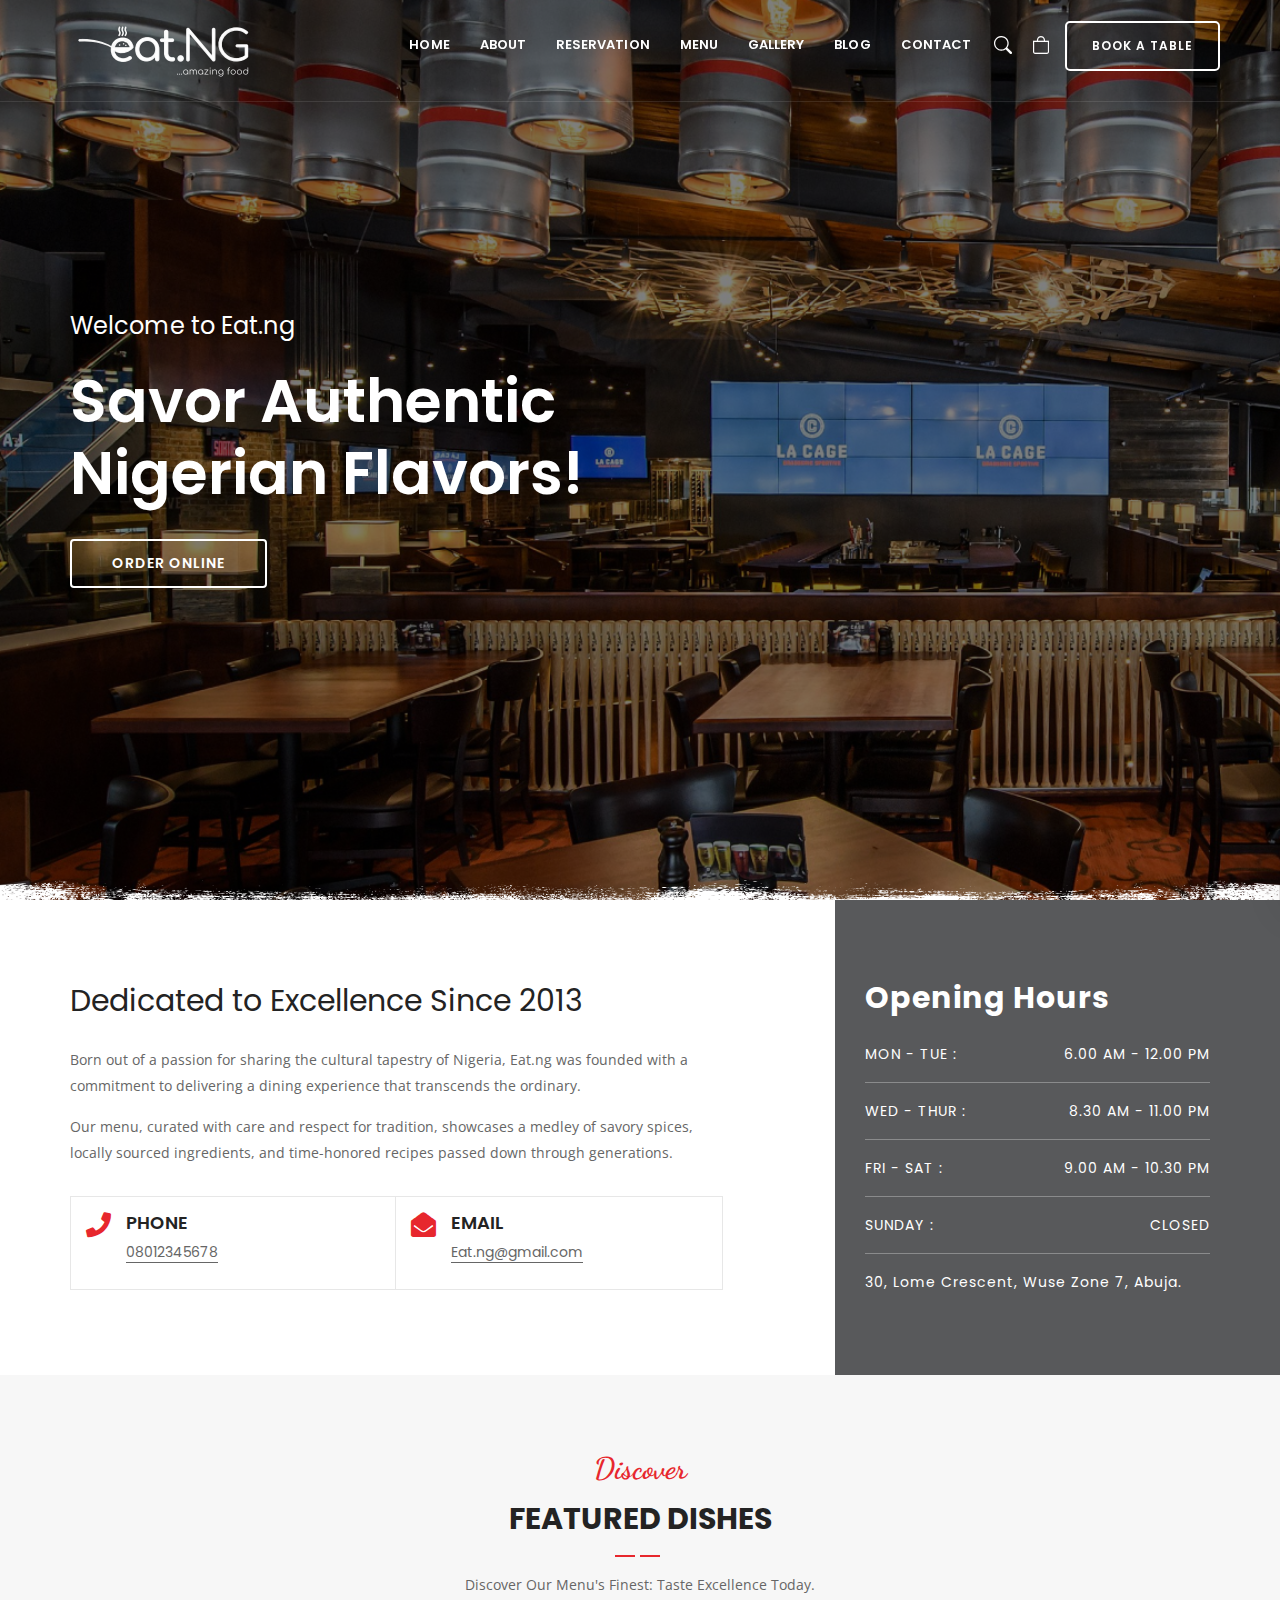
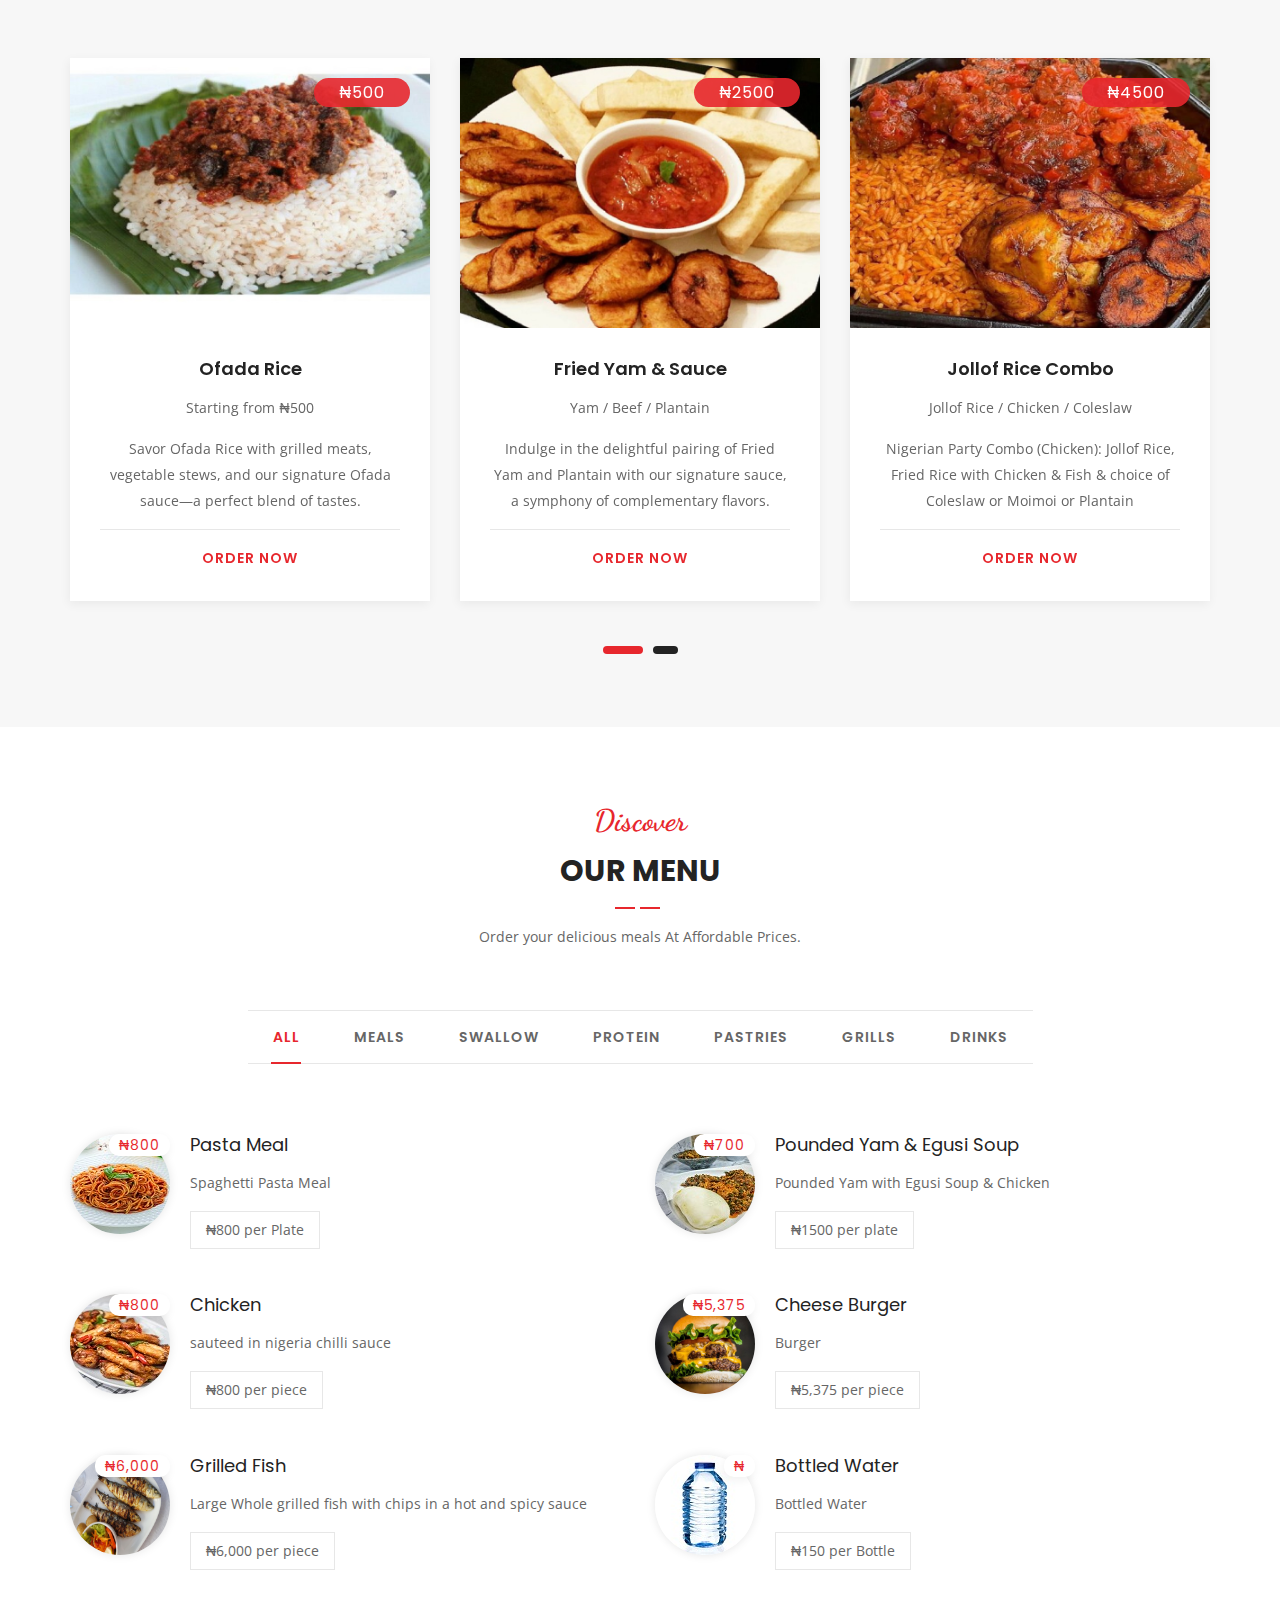
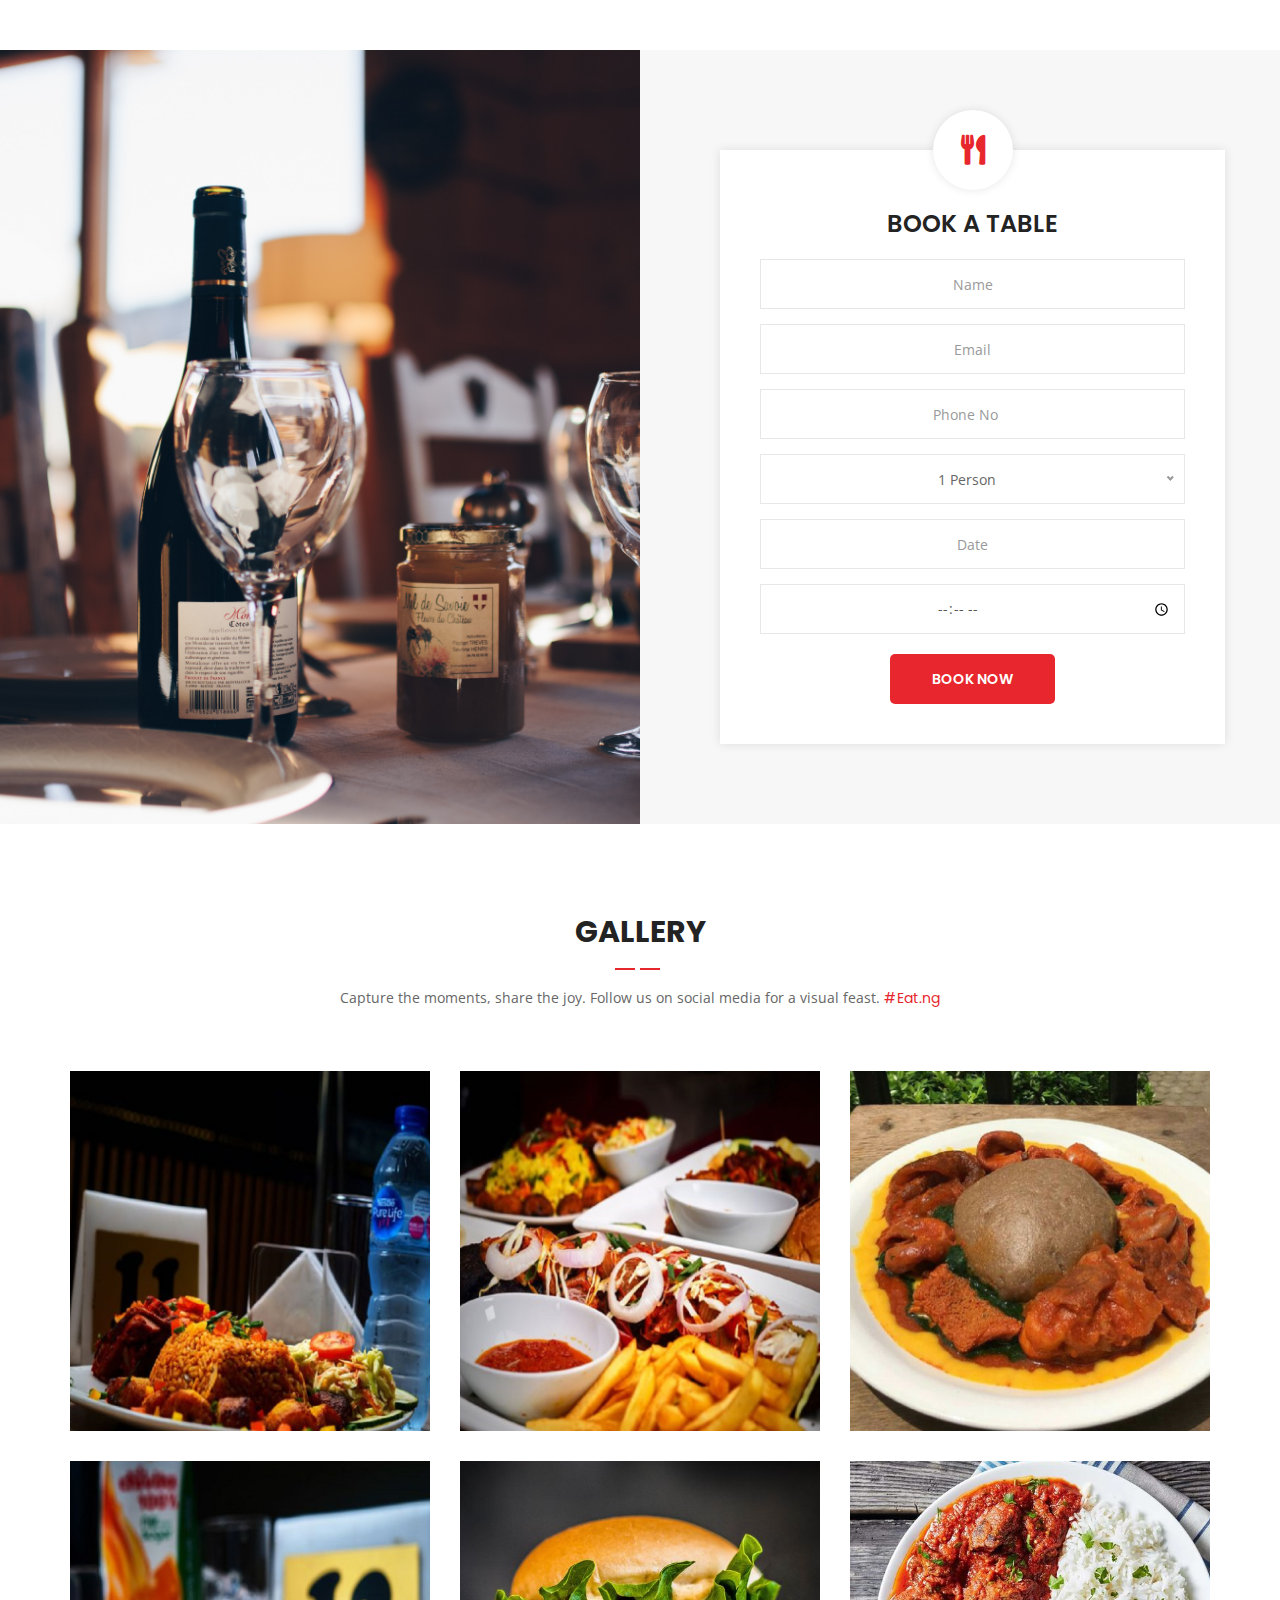
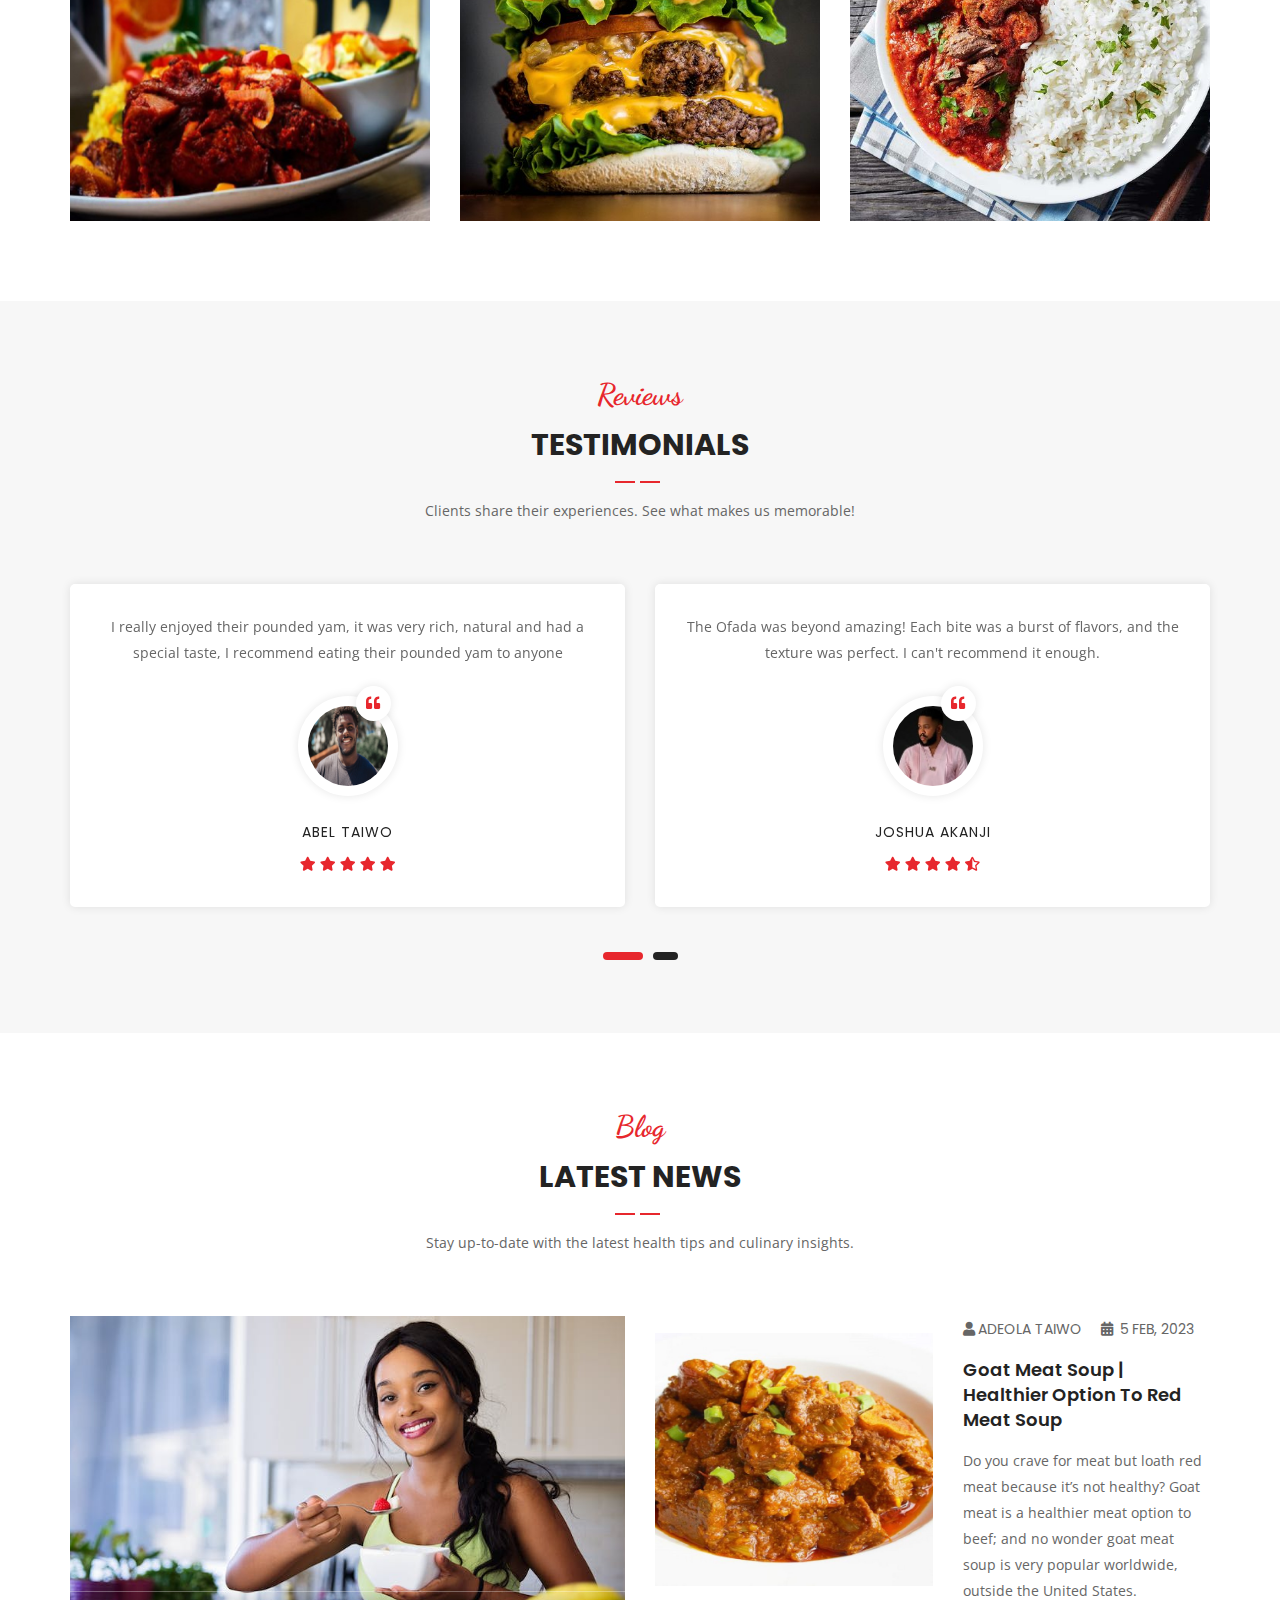
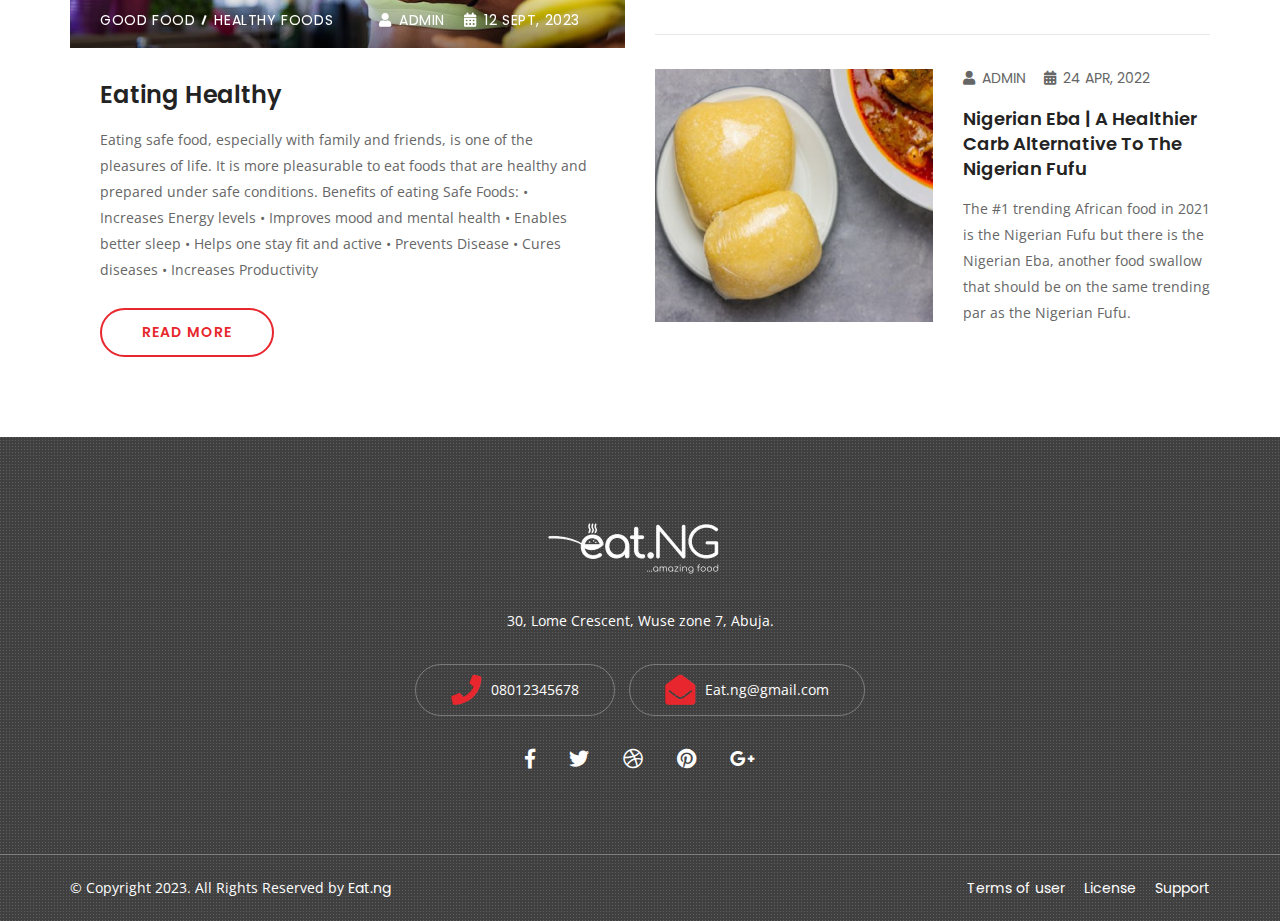
==== index.html @ 435b4545 "complete landing page design" ====
<!DOCTYPE html>
<html lang="en">

<head>
    <!-- ========== Meta Tags ========== -->
    <meta charset="utf-8">
    <meta http-equiv="X-UA-Compatible" content="IE=edge">
    <meta name="viewport" content="width=device-width, initial-scale=1">
    <meta name="description" content="Eat.ng">

    <!-- ========== Page Title ========== -->
    <title>Eat.ng</title>

    <!-- ========== Favicon Icon ========== -->
    <!-- <link rel="shortcut icon" href="assets/img/favicon.png" type="image/x-icon"> -->

    <!-- ========== Start Stylesheet ========== -->
    <link href="assets/css/bootstrap.min.css" rel="stylesheet" />
    <link rel="stylesheet" href="https://cdn.jsdelivr.net/npm/bootstrap-icons@1.11.2/font/bootstrap-icons.min.css">
    <link href="assets/css/font-awesome.min.css" rel="stylesheet" />
    <link href="assets/css/flaticon-set.css" rel="stylesheet" />
    <link href="assets/css/magnific-popup.css" rel="stylesheet" />
    <link href="assets/css/owl.carousel.min.css" rel="stylesheet" />
    <link href="assets/css/owl.theme.default.min.css" rel="stylesheet" />
    <link href="assets/css/animate.css" rel="stylesheet" />
    <link href="assets/css/bootsnav.css" rel="stylesheet" />
    <link href="style.css" rel="stylesheet">
    <link href="assets/css/responsive.css" rel="stylesheet" />
    <!-- ========== End Stylesheet ========== -->

    <!-- HTML5 shim and Respond.js for IE8 support of HTML5 elements and media queries -->
    <!-- WARNING: Respond.js doesn't work if you view the page via file:// -->
    <!--[if lt IE 9]>
      <script src="assets/js/html5/html5shiv.min.js"></script>
      <script src="assets/js/html5/respond.min.js"></script>
    <![endif]-->

    <!-- ========== Google Fonts ========== -->
    <link href="https://fonts.googleapis.com/css?family=Open+Sans" rel="stylesheet">
    <link href="https://fonts.googleapis.com/css?family=Poppins:300,500,600,700,800" rel="stylesheet">
    <link href="https://fonts.googleapis.com/css?family=Dancing+Script:400,700" rel="stylesheet">

</head>

<body>

    <!-- Preloader Start -->
    <div class="se-pre-con"></div>
    <!-- Preloader Ends -->

    <!-- Header 
    ============================================= -->
    <header id="home">

        <!-- Start Navigation -->
        <nav class="navbar navbar-default fixed-border navbar-fixed white no-background bootsnav">
            
            <!-- Start Top Search -->
            <div class="container">
                <div class="row">
                    <div class="top-search">
                        <div class="input-group">
                            <form action="#">
                                <input type="text" name="text" class="form-control" placeholder="Search">
                                <button type="submit">
                                    <i class="fas fa-search"></i>
                                </button>  
                            </form>
                        </div>
                    </div>
                </div>
            </div>
            <!-- End Top Search -->
            
            <div class="container">

                <!-- Start Atribute Navigation -->
                <div class="attr-nav">
                    <ul>
                        <li class="search"><a href="#"><i class="bi bi-search"></i></a></li>
                        <li class="side-cart"><a href="#"><i class="bi bi-bag"></i></a></li>
                        <li class="quote-btn"><a href="#" class="home-quote-btn">Book a table</a></li>
                    </ul>
                </div>        
                <!-- End Atribute Navigation -->
                
                <!-- Start Header Navigation -->
                <div class="navbar-header">
                    <button type="button" class="navbar-toggle" data-toggle="collapse" data-target="#navbar-menu">
                        <i class="fa fa-bars"></i>
                    </button>
                    <a class="navbar-brand" href="index.html">
                        <img src="assets/img/logo-light.png" id="filter" class="logo logo-display" alt="Logo">
                        <img src="assets/img/logo.png" class="logo logo-scrolled" alt="Logo">
                    </a>
                </div>
                <!-- End Header Navigation -->

                <!-- Collect the nav links, forms, and other content for toggling -->
                <div class="collapse navbar-collapse" id="navbar-menu">
                    <ul class="nav navbar-nav navbar-right" data-in="#" data-out="#">
                        <li class="dropdown active">
                            <a href="#">Home</a>
                        </li>
                        <li>
                            <a href="about.html">About</a>
                            <!-- <ul class="dropdown-menu">
                                <li><a href="about.html" >About</a></li>
                                <li><a href="contact.html">Contact</a></li>
                                <li><a href="404.html">Error Page</a></li>
                            </ul> -->
                        </li>
                        <li><a href="reservation.html">Reservation</a></li> 
                        <li>
                            <a href="menu.html">Menu</a>
                        </li>
                        <li>
                            <a href="gallery.html">Gallery</a>
                        </li>
                        <li>
                            <a href="blog.html">Blog</a>
                        </li>
                        <li>
                            <a href="contact.html">contact</a>
                        </li>

                    </ul>
                </div><!-- /.navbar-collapse -->
            </div>

            <!-- Start Side Menu -->
            <div class="side">
                <a href="#" class="close-side"><i class="fa fa-times"></i></a>
                <div class="widget">
                    <h4 class="title">About Us</h4>
                    <p>
                        Arrived compass prepare an on as. Reasonable particular on my it in sympathize. Size now easy eat hand how. Unwilling he departure elsewhere dejection at. Heart large seems may purse means few blind.
                    </p>
                </div>
                <div class="widget">
                    <h4 class="title">Additional Links</h4>
                    <ul>
                        <li><a href="#">About</a></li>
                        <li><a href="#">Projects</a></li>
                        <li><a href="#">Login</a></li>
                        <li><a href="#">Register</a></li>
                    </ul>
                </div>
                <div class="widget social">
                    <h4 class="title">Connect With Us</h4>
                    <ul class="link">
                        <li class="facebook"><a href="#"><i class="fab fa-facebook-f"></i></a></li>
                        <li class="twitter"><a href="#"><i class="fab fa-twitter"></i></a></li>
                        <li class="pinterest"><a href="#"><i class="fab fa-pinterest"></i></a></li>
                        <li class="dribbble"><a href="#"><i class="fab fa-dribbble"></i></a></li>
                    </ul>
                </div>
            </div>
            <!-- End Side Menu -->

        </nav>
        <!-- End Navigation -->

    </header>
    <!-- End Header -->

    <!-- Start Banner 
    ============================================= -->
    <div class="banner-area content-less ">
        <div id="bootcarousel" class="carousel inc-top-heading slide carousel-fade animate_text" data-ride="carousel">
            <!-- Wrapper for slides -->
            <div class="carousel-inner text-light carousel-zoom">
                <div class="item active">
                    <div class="slider-thumb bg-cover" style="background-image: url(assets/img/hero-1.jpg);"></div>
                    <div class="box-table shadow dark">
                        <div class="box-cell">
                            <div class="container">
                                <div class="row">
                                    <div class="col-md-8">
                                        <div class="content">
                                            <h3 data-animation="animated slideInDown">Welcome to Eat.ng</h3>
                                            <h1 data-animation="animated slideInLeft">Savor Authentic Nigerian Flavors!</h1>
                                            <a data-animation="animated slideInUp" class="btn btn-light border btn-md" href="#">Order Online</a>
                                        </div>
                                    </div>
                                </div>
                            </div>
                        </div>
                    </div>
                </div>
                <div class="item">
                    <div class="slider-thumb bg-cover" style="background-image: url(assets/img/hero-2.jpg);"></div>
                    <div class="box-table dark">
                        <div class="box-cell">
                            <div class="container">
                                <div class="row">
                                    <div class="col-md-8">
                                        <div class="content">
                                            <h3 data-animation="animated slideInDown">Explore Dishes</h3>
                                            <h1 data-animation="animated slideInLeft">Delve into Culinary Excellence</h1>
                                            <a data-animation="animated slideInUp" class="btn btn-light border btn-md" href="#">Explore Menu</a>
                                        </div>
                                    </div>
                                </div>
                            </div>
                        </div>
                    </div>
                </div>
                <div class="item">
                    <div class="slider-thumb bg-cover" style="background-image: url(assets/img/hero-3.avif);"></div>
                    <div class="box-table shadow dark">
                        <div class="box-cell">
                            <div class="container">
                                <div class="row">
                                    <div class="col-md-8">
                                        <div class="content">
                                            <h3 data-animation="animated slideInDown">Book Now</h3>
                                            <h1 data-animation="animated slideInLeft">Elevate Your Dining Experience</h1>
                                            <a data-animation="animated slideInUp" class="btn btn-light border btn-md" href="#">Reserve A Table</a>
                                        </div>
                                    </div>
                                </div>
                            </div>
                        </div>
                    </div>
                </div>
            </div>
            <!-- End Wrapper for slides -->

            <!-- Left and right controls -->
            <a class="left carousel-control shadow" href="#bootcarousel" data-slide="prev">
                <i class="fa fa-angle-left"></i>
                <span class="sr-only">Previous</span>
            </a>
            <a class="right carousel-control shadow" href="#bootcarousel" data-slide="next">
                <i class="fa fa-angle-right"></i>
                <span class="sr-only">Next</span>
            </a>
        </div>
        <!-- Shape -->
        <div class="wavesshape">
            <img src="assets/img/shape.png" alt="Shape">
        </div>
        <!-- Shape -->
    </div>
    <!-- End Banner -->

    <!-- Start Basic Info 
    ============================================= -->
    <!-- <div class="basic-info-area default-padding">
        <div class="container ">
        
        </div>
    </div> -->
    <!-- End Basic Info -->

    <!-- Start About 
    ============================================= -->
    <div class="about-area half-bg default-padding">
        <div class="container">
            <div class="row">
                <div class="about-items">
                    <div class="col-md-7 info">
                        <!-- <h3>Our Story</h3> -->
                        <h2 class="about-location-h2">Dedicated to Excellence Since 2013</h2>
                        <p>
                            Born out of a passion for sharing the cultural tapestry of Nigeria, Eat.ng was founded with a commitment to delivering a dining experience that transcends the ordinary.
                        </p>
                        <p>
                            Our menu, curated with care and respect for tradition, showcases a medley of savory spices, locally sourced ingredients, and time-honored recipes passed down through generations.
                        </p>
                        <ul>
                            <li>
                                <a href="tel:0801234567" >
                                <div class="icon">
                                    <i class="fas fa-phone"></i>
                                </div>
                                <div class="info">
                                    
                                    <h4>Phone</h4>
                                    <span style="color: #666666;">08012345678</span>
                                    <div class="line"></div>
                                </div>
                            </a>
                            </li>
                            <li>
                                <a href="mailto:Eat.ng@-gmail.com" >
                                <div class="icon">
                                    <i class="fas fa-envelope-open"></i>
                                </div>
                                <div class="info">
                                    
                                    <h4>Email</h4>
                                    <span style="color: #666666;">Eat.ng@gmail.com</span>
                                    <div class="line"></div>
                                </div>
                            </a>
                            </li>
                        </ul>
                    </div>
                    <div class="col-md-4 col-md-offset-1 text-light opening-hours">
                        <div class="item">
                            <h2>Opening Hours</h2>
                            <ul>
                                <li> 
                                    <span> MON - TUE :  </span>
                                    <div class="pull-right"> 6.00 am - 12.00 pm </div>
                                </li>
                                <li> 
                                    <span> WED - THUR :  </span>
                                    <div class="pull-right"> 8.30 am - 11.00 pm </div>
                                </li>
                                <li> 
                                    <span> FRI - SAT :  </span>
                                    <div class="pull-right"> 9.00 am - 10.30 pm </div>
                                </li>
                                <li> 
                                    <span> SUNDAY :  </span>
                                    <div class="pull-right"> CLOSED </div>
                                </li>
                                <li style="text-transform: capitalize;">30, Lome Crescent, Wuse zone 7, Abuja.</li>
                            </ul>
                        </div>
                    </div>
                </div>
            </div>
        </div>
    </div>
    <!-- End About -->

    

    <!-- Start Popular Dishes
    ============================================= -->
    <div class="food-menu-area path-less carousel-shadow bg-gray default-padding">
        <div class="container">
            <div class="row">
                <div class="col-md-8 col-md-offset-2">
                    <div class="site-heading text-center">
                        <h3>Discover</h3>
                        <h2>Featured Dishes</h2>
                        <p>
                            Discover Our Menu's Finest: Taste Excellence Today.
                        </p>
                    </div>
                </div>
            </div>
            <div class="row">
                <div class="col-md-12">
                    <div class="menu-lists food-menu-carousel owl-carousel owl-theme text-center">
                        <!-- Single Item -->
                        <div class="item">
                            <div class="thumb">
                                <a href="#">
                                    <img src="assets/img/menu-1.jpg" alt="Thumb">
                                </a>
                                <div class="price">
                                    <h5>₦500</h5>
                                </div>
                            </div>
                            <div class="info">
                                <h4><a href="#">Ofada Rice</a></h4>
                                <span>Starting from ₦500</span>
                                <p>
                                    Savor Ofada Rice with grilled meats, vegetable stews, and our signature Ofada sauce—a perfect blend of tastes.
                                </p>
                                <div class="button">
                                    <a href="#">Order Now</a>
                                </div>
                            </div>
                        </div>
                        <!-- End Single Item -->
                        <!-- Single Item -->
                        <div class="item">
                            <div class="thumb">
                                <a href="#">
                                    <img src="assets/img/menu-2.jpg" alt="Thumb">
                                </a>
                                <div class="price">
                                    <h5>₦2500</h5>
                                </div>
                            </div>
                            <div class="info">
                                <h4><a href="#">Fried Yam & Sauce</a></h4>
                                <span>Yam / Beef / Plantain</span>
                                <p>
                                    Indulge in the delightful pairing of Fried Yam and Plantain with our signature sauce, a symphony of complementary flavors.
                                </p>
                                <div class="button">
                                    <a href="#">Order Now</a>
                                </div>
                            </div>
                        </div>
                        <!-- End Single Item -->
                        <!-- Single Item -->
                        <div class="item">
                            <div class="thumb">
                                <a href="#">
                                    <img src="assets/img/menu-3.jpg" alt="Thumb">
                                </a>
                                <div class="price">
                                    <h5>₦4500</h5>
                                </div>
                            </div>
                            <div class="info">
                                <h4><a href="#">Jollof Rice Combo</a></h4>
                                <span>Jollof Rice / Chicken / Coleslaw</span>
                                <p>
                                    Nigerian Party Combo (Chicken): Jollof Rice, Fried Rice with Chicken & Fish & choice of Coleslaw or Moimoi or Plantain
                                </p>
                                <div class="button">
                                    <a href="#">Order Now</a>
                                </div>
                            </div>
                        </div>
                        <!-- End Single Item -->
                        <!-- Single Item -->
                        <div class="item">
                            <div class="thumb">
                                <a href="#">
                                    <img src="assets/img/menu-4.jpg" alt="Thumb">
                                </a>
                                <div class="price">
                                    <h5>₦550</h5>
                                </div>
                            </div>
                            <div class="info">
                                <h4><a href="#">Amala & Vegetable soup</a></h4>
                                <span>Efo riro / Ponmo(shaki) / Beef</span>
                                <p>
                                    Amala, Vegetable Soup, Shaki, Goat Meat, Ponmo—savor the rich blend for a flavorful and satisfying delight.
                                </p>
                                <div class="button">
                                    <a href="#">Order Now</a>
                                </div>
                            </div>
                        </div>
                        <!-- End Single Item -->
                    </div>
                </div>
            </div>
        </div>
    </div>
    <!-- End Popular Dishes -->

    <!-- Start Food Menu
    ============================================= -->
    <div class="food-menu-area inc-isotop default-padding">
        <div class="container">
            <div class="row">
                <div class="col-md-8 col-md-offset-2">
                    <div class="site-heading text-center">
                        <h3>Discover</h3>
                        <h2>Our Menu</h2>
                        <p>
                            Order your delicious meals At Affordable Prices.    
                        </p>
                    </div>
                </div>
            </div>
            <div class="food-menu-area">
                <div class="row">
                    <div class="col-md-12 text-center food-menu-content">
                        <div class="mix-item-menu">
                            <button class="active" data-filter="*">All</button>
                            <button data-filter=".meals">Meals</button>
                            <button data-filter=".swallow">Swallow</button>
                            <button data-filter=".protein">Protein</button>
                            <button data-filter=".pastries">Pastries</button>
                            <button data-filter=".grills">grills</button>
                            <button data-filter=".drinks">drinks</button>
                        </div>
                        <!-- End Mixitup Nav-->

                        <div class="row masonary">
                            <div id="portfolio-grid" class="menu-flex col-2">
                                <!-- Single Item -->
                                <div class="item-single pf-item meals">
                                    <div class="item">
                                        <div class="thumb">
                                            <a href="#">
                                                <img src="assets/img/1.jpg" alt="Thumb">
                                                <h5>₦800</h5>
                                            </a>
                                        </div>
                                        <div class="info">
                                            <h4><a href="#">Pasta Meal</a></h4>
                                            <p>
                                                Spaghetti Pasta Meal
                                            </p>
                                            <span>₦800 per Plate</span>
                                        </div>
                                    </div>
                                </div>
                                <!-- End Single Item -->
                                <!-- Single Item -->
                                <div class="item-single pf-item meals swallow">
                                    <div class="item">
                                        <div class="thumb">
                                            <a href="#">
                                                <img src="assets/img/4.jpg" alt="Thumb">
                                                <h5>₦700</h5>
                                            </a>
                                        </div>
                                        <div class="info">
                                            <h4><a href="#">Pounded Yam & Egusi Soup</a></h4>
                                            <p>
                                                Pounded Yam with Egusi Soup & Chicken
                                            </p>
                                            <span>₦1500 per plate</span>
                                        </div>
                                    </div>
                                </div>
                                <!-- End Single Item -->
                                <!-- Single Item -->
                                <div class="item-single pf-item protein grills">
                                    <div class="item">
                                        <div class="thumb">
                                            <a href="#">
                                                <img src="assets/img/3.jpg" alt="Thumb">
                                                <h5>₦800</h5>
                                            </a>
                                        </div>
                                        <div class="info">
                                            <h4><a href="#">Chicken</a></h4>
                                            <p>
                                                sauteed in nigeria chilli sauce
                                            </p>
                                            <span>₦800 per piece</span>
                                        </div>
                                    </div>
                                </div>
                                <!-- End Single Item -->
                                <!-- Single Item -->
                                <div class="item-single pf-item meals pastries">
                                    <div class="item">
                                        <div class="thumb">
                                            <a href="#">
                                                <img src="assets/img/5.jpg" alt="Thumb">
                                                <h5>₦5,375</h5>
                                            </a>
                                        </div>
                                        <div class="info">
                                            <h4><a href="#">Cheese Burger</a></h4>
                                            <p>
                                                Burger
                                            </p>
                                            <span>₦5,375 per piece</span>
                                        </div>
                                    </div>
                                </div>
                                <!-- End Single Item -->
                                <!-- Single Item -->
                                <div class="item-single pf-item protein grills">
                                    <div class="item">
                                        <div class="thumb">
                                            <a href="#">
                                                <img src="assets/img/6.jpg" alt="Thumb">
                                                <h5>₦6,000</h5>
                                            </a>
                                        </div>
                                        <div class="info">
                                            <h4><a href="#">Grilled Fish</a></h4>
                                            <p>
                                                Large Whole grilled fish with chips in a hot and spicy sauce
                                            </p>
                                            <span>₦6,000 per piece</span>
                                        </div>
                                    </div>
                                </div>
                                <!-- End Single Item -->
                                <!-- Single Item -->
                                <div class="item-single pf-item drinks">
                                    <div class="item">
                                        <div class="thumb">
                                            <a href="#">
                                                <img src="assets/img/2.jpg" alt="Thumb">
                                                <h5>₦</h5>
                                            </a>
                                        </div>
                                        <div class="info">
                                            <h4><a href="#">Bottled Water</a></h4>
                                            <p>
                                                Bottled Water
                                            </p>
                                            <span>₦150 per Bottle</span>
                                        </div>
                                    </div>
                                </div>
                                <!-- Single Item -->
                            </div>
                        </div>
                    </div>
                </div>
            </div>
        </div>
    </div>
    <!-- End Food Menu -->

    <!-- Start Book Table 
    ============================================= -->
    <div class="book-table bg-gray about-area bg-cover">
        <div class="container-full">
            <div class="row">
                <div class="form-items">
                    <div class="col-md-6 thumb bg-cover" style="background-image: url(assets/img/reserve-table-2.jpg);"></div>
                    <div class="col-md-6 form">
                        <!-- Start Form -->
                        <div class="form-box">
                            <div class="icon">
                                <i class="fas fa-utensils"></i>
                            </div>
                            <h3>Book a table</h3>
                            <form action="#">
                                <div class="row">
                                    <div class="col-md-12">
                                        <div class="form-group">
                                            <input class="form-control" id="name" name="name" placeholder="Name" type="text">
                                        </div>
                                    </div>
                                    <div class="col-md-12">
                                        <div class="form-group">
                                            <input class="form-control" id="email" name="email" placeholder="Email" type="email">
                                        </div>
                                    </div>
                                    <div class="col-md-12">
                                        <div class="form-group">
                                            <input class="form-control" id="email" name="number" placeholder="Phone No" type="number">
                                        </div>
                                    </div>
                                    <div class="col-md-12">
                                        <div class="form-group">
                                            <select>
                                                <option value="1">1 Person</option>
                                                <option value="2">2 Person</option>
                                                <option value="4">3 Person</option>
                                                <option value="5">4 Person</option>
                                            </select>
                                        </div>
                                    </div>
                                    <div class="col-md-12">
                                        <div class="form-group">
                                            <input class="form-control" id="date" name="date" placeholder="Date" type="text">
                                        </div>
                                    </div>
                                    <div class="col-md-12">
                                        <div class="form-group">
                                            <input class="form-control" id="date" name="time" placeholder="Time" type="time">
                                        </div>
                                    </div>
                                    <div class="col-md-12">
                                        <button type="submit" name="submit" id="submit">
                                            Book Now
                                        </button>
                                    </div>
                                </div>
                            </form>
                        </div>
                        <!-- End Form -->
                    </div>
                </div>
            </div>
        </div>
    </div>
    <!-- End Book Table -->

    <!-- Start Gallery
    ============================================= -->
    <div class="gallery-area default-padding">
        <div class="container">
            <div class="row">
                <div class="col-md-8 col-md-offset-2">
                    <div class="site-heading text-center">
                        <h3></h3>
                        <h2>Gallery</h2>
                        <p>
                            Capture the moments, share the joy. Follow us on social media for a visual feast. <a style="color:#e7272d" href="https://instagram.com">#Eat.ng</a>
                        </p>
                    </div>
                </div>
            </div>
            <div class="gallery-items col-3">
                <div class="row">
                    <div class="col-md-12 text-center food-menu-content">
                        <div class="row magnific-mix-gallery text-center masonary">
                            <!-- Single Item -->
                            <div class="pf-item">
                                <div class="item-effect">
                                    <img src="assets/img/env-1.jpg" alt="Thumb">
                                    <a href="assets/img/env-1.jpg" class="item popup-link"><i class="fa fa-plus"></i></a>
                                </div>
                            </div>
                            <!-- End Single Item -->
                            <!-- Single Item -->
                            <div class="pf-item">
                                <div class="item-effect">
                                    <img src="assets/img/env-4.jpg" alt="Thumb">
                                    <a href="assets/img/env-4.jpg" class="item popup-link"><i class="fa fa-plus"></i></a>
                                </div>
                            </div>
                            <!-- End Single Item -->
                            <!-- Single Item -->
                            <div class="pf-item">
                                <div class="item-effect">
                                    <img src="assets/img/env-3.jpg" alt="Thumb">
                                    <a href="assets/img/env-3.jpg" class="item popup-link"><i class="fa fa-plus"></i></a>
                                </div>
                            </div>
                            <!-- End Single Item -->
                            <!-- Single Item -->
                            <div class="pf-item">
                                <div class="item-effect">
                                    <img src="assets/img/env-6.jpg" alt="Thumb">
                                    <a href="assets/img/env-6.jpg" class="item popup-link"><i class="fa fa-plus"></i></a>
                                </div>
                            </div>
                            <!-- End Single Item -->
                            <!-- Single Item -->
                            <div class="pf-item">
                                <div class="item-effect">
                                    <img src="assets/img/env-5.jpg" alt="Thumb">
                                    <a href="assets/img/env-5.jpg" class="item popup-link"><i class="fa fa-plus"></i></a>
                                </div>
                            </div>
                            <!-- End Single Item -->
                            <!-- Single Item -->
                            <div class="pf-item">
                                <div class="item-effect">
                                    <img src="assets/img/env-2.jpg" alt="Thumb">
                                    <a href="assets/img/env-2.jpg" class="item popup-link"><i class="fa fa-plus"></i></a>
                                </div>
                            </div>
                            <!-- End Single Item -->
                        </div>
                    </div>
                </div>
            </div>
        </div>
    </div>
    <!-- End Gallery -->

    <!-- Start Testimonials 
    ============================================= -->
    <div class="testimonials-area bg-gray carousel-shadow default-padding">
        <div class="container">
            <div class="row">
                <div class="col-md-8 col-md-offset-2">
                    <div class="site-heading text-center">
                        <h3>Reviews</h3>
                        <h2>Testimonials</h2>
                        <p>
                            Clients share their experiences. See what makes us memorable!
                    </div>
                </div>
            </div>
            <div class="row">
                <div class="col-md-12">
                    <div class="testimonial-items testimonials-carousel owl-carousel owl-theme text-center">
                        <!-- Single Item -->
                        <div class="item">
                            <!-- <h4>Special Pounded Yam</h4> -->
                            <p>
                                I really enjoyed their pounded yam, it was very rich, natural and had a special taste, I recommend eating their pounded yam to anyone
                            </p>
                            <div class="thumb">
                                <img src="assets/img/test-1.jpg" alt="Thumb">
                                <i class="fas fa-quote-left"></i>
                            </div>
                            <div class="clients-info">
                                <h5>Abel Taiwo</h5>
                                <div class="rating">
                                    <i class="fas fa-star"></i>
                                    <i class="fas fa-star"></i>
                                    <i class="fas fa-star"></i>
                                    <i class="fas fa-star"></i>
                                    <i class="fas fa-star"></i>
                                </div>
                            </div>
                        </div>
                        <!-- End Single Item -->
                        <!-- Single Item -->
                        <div class="item">
                            <!-- <h4>Top Notch Ofada</h4> -->
                            <p>
                                The Ofada was beyond amazing! Each bite was a burst of flavors, and the texture was perfect. I can't recommend it enough.
                            </p>
                            <div class="thumb">
                                <img src="assets/img/test-2.jpg" alt="Thumb">
                                <i class="fas fa-quote-left"></i>
                            </div>
                            <div class="clients-info">
                                <h5>Joshua Akanji</h5>
                                <div class="rating">
                                    <i class="fas fa-star"></i>
                                    <i class="fas fa-star"></i>
                                    <i class="fas fa-star"></i>
                                    <i class="fas fa-star"></i>
                                    <i class="fas fa-star-half-alt"></i>
                                </div>
                            </div>
                        </div>
                        <!-- End Single Item -->
                        <!-- Single Item -->
                        <div class="item">
                            <!-- <h4>Delicious Burger</h4> -->
                            <p>
                                The burger was a taste sensation! Juicy, flavorful, and the perfect combination of ingredients. A burger lover's delight!
                            </p>
                            <div class="thumb">
                                <img src="assets/img/test-3.jpg" alt="Thumb">
                                <i class="fas fa-quote-left"></i>
                            </div>
                            <div class="clients-info">
                                <h5>Adeleke Sarah</h5>
                                <div class="rating">
                                    <i class="fas fa-star"></i>
                                    <i class="fas fa-star"></i>
                                    <i class="fas fa-star"></i>
                                    <i class="fas fa-star"></i>
                                    <i class="fas fa-star"></i>
                                </div>
                            </div>
                        </div>
                        <!-- End Single Item -->
                    </div>
                </div>
            </div>
        </div>
    </div>
    <!-- End Testimonials -->

    <!-- Start Blog 
    ============================================= -->
    <div class="blog-area default-padding">
        <div class="container">
            <div class="row">
                <div class="col-md-8 col-md-offset-2">
                    <div class="site-heading text-center">
                        <h3>Blog</h3>
                        <h2>Latest News</h2>
                        <p>
                            Stay up-to-date with the latest health tips and culinary insights.
                        </p>
                    </div>
                </div>
            </div>
            <div class="row">
                <div class="blog-items">
                    <!-- Left Blog -->
                    <div class="col-md-6 default">
                        <div class="single-item">
                            <div class="thumb">
                                <a href="#">
                                    <img src="assets/img/home-blog-1.jpg" alt="Thumb">
                                </a>
                                <div class="meta">
                                    <div class="tags">
                                        <a href="#">Good Food</a>
                                        <a href="#">Healthy Foods</a>
                                    </div>
                                    <ul>
                                        <li>
                                            <a href="#"><i class="fas fa-user"></i> Admin</a>
                                        </li>
                                        <li>
                                            <a href="#"><i class="fas fa-calendar-alt"></i> 12 Sept, 2023</a>
                                        </li>
                                    </ul>
                                </div>
                            </div>
                            <div class="info">
                                <h3>
                                    <a href="#">Eating Healthy</a>
                                </h3>
                                <p>
                                    Eating safe food, especially with family and friends, is one of the pleasures of life. It is more pleasurable to eat foods that are healthy and prepared under safe conditions. Benefits of eating Safe Foods: • Increases Energy levels • Improves mood and mental health • Enables better sleep • Helps one stay fit and active • Prevents Disease • Cures diseases • Increases Productivity 
                                </p>
                                <a class="btn circle btn-theme border btn-md" href="#">Read More</a>
                            </div>
                        </div>
                    </div>
                    <!-- End Left Blog -->

                    <!-- Right Blog -->
                    <div class="col-md-6 flex">
                        <!-- Single Item -->
                        <div class="single-item flex">
                            <div class="thumb">
                                <a href="#">
                                    <img src="assets/img/home-blog-1-1.jpg" alt="Thumb">
                                </a>
                            </div>
                            <div class="info">
                                <div class="meta">
                                    <ul>
                                        <li>
                                            <a href="#"><i class="fas fa-user"></i>Adeola Taiwo</a>
                                        </li>
                                        <li>
                                            <a href="#"><i class="fas fa-calendar-alt"></i> 5 Feb, 2023</a>
                                        </li>
                                    </ul>
                                </div>
                                <h4>
                                    <a href="#">Goat Meat Soup | Healthier Option to Red Meat Soup</a>
                                </h4>
                                <p>
                                    Do you crave for meat but loath red meat because it’s not healthy? Goat meat is a healthier meat option to beef; and no wonder goat meat soup is very popular worldwide, outside the United States.
                                </p>
                            </div>
                        </div>
                        <!-- End Single Item -->
                        <!-- Single Item -->
                        <div class="single-item flex">
                            <div class="thumb">
                                <a href="#">
                                    <img src="assets/img/home-blog-3.jpg" alt="Thumb">
                                </a>
                            </div>
                            <div class="info">
                                <div class="meta">
                                    <ul>
                                        <li>
                                            <a href="#"><i class="fas fa-user"></i> Admin</a>
                                        </li>
                                        <li>
                                            <a href="#"><i class="fas fa-calendar-alt"></i> 24 Apr, 2022</a>
                                        </li>
                                    </ul>
                                </div>
                                <h4>
                                    <a href="#">Nigerian Eba | A Healthier Carb Alternative to the Nigerian Fufu</a>
                                </h4>
                                <p>
                                    The #1 trending African food in 2021 is the Nigerian Fufu but there is the Nigerian Eba, another food swallow that should be on the same trending par as the Nigerian Fufu. 
                                </p>
                            </div>
                        </div>
                        <!-- End Single Item -->
                    </div>
                    <!-- End Right Blog -->
                </div>
            </div>
        </div>
    </div>
    <!-- End Blog -->

    <!-- Start Footer 
    ============================================= -->
    <footer class="bg-fixed pattern shadow dark-hard" style="background-image: url(assets/img/home-footer.jpg);">
        <div class="container">
            <div class="row">

                <div class="f-items title-effect text-light default-padding">
                    <div class="col-md-6 col-md-offset-3 item-center text-center">
                        <a href="#"><img src="assets/img/logo-light.png" alt="Logo"></a>
                        <p>
                            30, Lome Crescent, Wuse zone 7, Abuja.
                        </p>
                        <ul>
                            <li>
                                <i class="fas fa-phone"></i>
                                <a href="tel:08012345678">08012345678</a>
                            </li>
                            <li>
                                <i class="fas fa-envelope-open"></i>
                                <a href="mailto:Eat-ng.com">Eat.ng@gmail.com</a>
                            </li>
                        </ul>
                        <div class="social">
                            <ul>
                                <li>
                                    <a href="#"><i class="fab fa-facebook-f"></i></a>
                                </li>
                                <li>
                                    <a href="#"><i class="fab fa-twitter"></i></a>
                                </li>
                                <li>
                                    <a href="#"><i class="fab fa-dribbble"></i></a>
                                </li>
                                <li>
                                    <a href="#"><i class="fab fa-pinterest"></i></a>
                                </li>
                                <li>
                                    <a href="#"><i class="fab fa-google-plus-g"></i></a>
                                </li>
                            </ul>
                        </div>
                    </div>
                </div>
            </div>
        </div>
        <!-- Start Footer Bottom -->
        <div class="footer-bottom text-light">
            <div class="container">
                <div class="row">
                    <div class="col-md-6">
                        <p>&copy; Copyright 2023. All Rights Reserved by <a href="#">Eat.ng</a></p>
                    </div>
                    <div class="col-md-6 text-right link">
                        <ul>
                            <li>
                                <a href="#">Terms of user</a>
                            </li>
                            <li>
                                <a href="#">License</a>
                            </li>
                            <li>
                                <a href="#">Support</a>
                            </li>
                        </ul>
                    </div>
                </div>
            </div>
        </div>
        <!-- End Footer Bottom -->
    </footer>
    <!-- End Footer -->

    <!-- jQuery Frameworks
    ============================================= -->
    <script src="assets/js/jquery-1.12.4.min.js"></script>
    <script src="assets/js/bootstrap.min.js"></script>
    <script src="assets/js/equal-height.min.js"></script>
    <script src="assets/js/jquery.appear.js"></script>
    <script src="assets/js/jquery.easing.min.js"></script>
    <script src="assets/js/jquery.magnific-popup.min.js"></script>
    <script src="assets/js/modernizr.custom.13711.js"></script>
    <script src="assets/js/owl.carousel.min.js"></script>
    <script src="assets/js/wow.min.js"></script>
    <script src="assets/js/isotope.pkgd.min.js"></script>
    <script src="assets/js/imagesloaded.pkgd.min.js"></script>
    <script src="assets/js/count-to.js"></script>
    <script src="assets/js/jquery.nice-select.min.js"></script>
    <script src="assets/js/YTPlayer.min.js"></script>
    <script src="assets/js/bootsnav.js"></script>
    <script src="assets/js/main.js"></script>

</body>
</html>
---- assets/css/flaticon-set.css ----
/*
    Flaticon icon font: Flaticon
    Creation date: 08/09/2018 00:19
    */

@font-face {
  font-family: "Flaticon";
  src: url("../fonts/Flaticon.eot");
  src: url("../fonts/Flaticon.eot?#iefix") format("embedded-opentype"),
       url("../fonts/Flaticon.woff") format("woff"),
       url("../fonts/Flaticon.ttf") format("truetype"),
       url("../fonts/Flaticon.svg#Flaticon") format("svg");
  font-weight: normal;
  font-style: normal;
}

@media screen and (-webkit-min-device-pixel-ratio:0) {
  @font-face {
    font-family: "Flaticon";
    src: url("./Flaticon.svg#Flaticon") format("svg");
  }
}

[class^="flaticon-"]:before, [class*=" flaticon-"]:before,
[class^="flaticon-"]:after, [class*=" flaticon-"]:after {   
  font-family: Flaticon;
  speak: none;
  font-style: normal;
  font-weight: normal;
  font-variant: normal;
  text-transform: none;
  line-height: 1;

  /* Better Font Rendering =========== */
  -webkit-font-smoothing: antialiased;
  -moz-osx-font-smoothing: grayscale;
}

.flaticon-dinner-table:before { content: "\f100"; }
.flaticon-restaurant:before { content: "\f101"; }
.flaticon-table:before { content: "\f102"; }
.flaticon-dinner-table-1:before { content: "\f103"; }
.flaticon-cake:before { content: "\f104"; }
.flaticon-birthday-cake:before { content: "\f105"; }
.flaticon-champagne-glass:before { content: "\f106"; }
.flaticon-balloons:before { content: "\f107"; }
.flaticon-catering:before { content: "\f108"; }
.flaticon-buffet:before { content: "\f109"; }
.flaticon-buffet-1:before { content: "\f10a"; }
.flaticon-delivery:before { content: "\f10b"; }
.flaticon-moving-truck:before { content: "\f10c"; }
.flaticon-home-delivery:before { content: "\f10d"; }
.flaticon-coffee-cup:before { content: "\f10e"; }
.flaticon-hamburger:before { content: "\f10f"; }
.flaticon-restaurant-1:before { content: "\f110"; }
.flaticon-lemonade:before { content: "\f111"; }
---- assets/css/bootsnav.css ----
/* * Navbar Main Css * v1.0 */
nav.bootsnav .dropdown.megamenu-fw {
  position: static;
}

nav.bootsnav .container {
  position: relative;
}

nav.bootsnav .megamenu-fw .dropdown-menu {
  left: auto;
}

nav.bootsnav .megamenu-content {
  padding: 15px;
  width: 100% !important;
}

nav.navbar.navbar-default.no-background.inc-border.bootsnav {
    border-bottom: 1px solid #e7e7e7;
}

nav.bootsnav .megamenu-content .title {
  color: #333333;
  font-weight: 600;
  margin-top: 0;
  text-transform: uppercase;
  margin-bottom: 10px;
  font-size: 14px;
}

nav.bootsnav .dropdown.megamenu-fw .dropdown-menu {
  left: 0;
  right: 0;
}

.navbar-collapse {
  padding: 0;
}

/* Navbar Brand Top */
nav.navbar.navbar-default.bootsnav.brand-top .navbar-header {
    position: relative;
    width: 100%;
    text-align: center;
}

nav.navbar.navbar-default.bootsnav.brand-top .navbar-header .navbar-brand {
    display: inline-block;
    padding: 0;
    margin-top: 30px;
    float: none;
}

nav.navbar .quote-btn a {
  background: #e7272d none repeat scroll 0 0;
  border-radius: 5px;
  color: #ffffff;
  display: inline-block;
  font-size: 12px;
  font-weight: 600;
  text-transform: uppercase;
}
nav.navbar .quote-btn .home-quote-btn {
  background: transparent none repeat scroll 0 0;
  border: 2px solid #ffffff;
  border-radius: 5px;
  color: #ffffff;
  display: inline-block;
  font-size: 12px;
  font-weight: 600;
  text-transform: uppercase;
}
/* nav.navbar .quote-btn .home-quote-btn:hover {
  background-color: #333333;
  background: white;
} */

nav.navbar .quote-btn {
  margin-top: -4px;
}

.bootsnav .side .widget p:last-child {
    margin-bottom: 0;
}

/* Navbar Default */
nav.navbar .navbar-brand {
  height: auto !important;
}

nav.navbar.bootsnav.logo-less .navbar-brand {
  display: none;
}

nav.navbar.navbar-default.logo-less .navbar-collapse {
  margin-left: -15px;
}

nav.navbar.bootsnav.navbar-default.navbar-fixed.navbar-transparent.inc-topbar {
  margin-top: 55px;
  transition: all 0.35s ease-in-out 0s;
}

nav.navbar.bootsnav.navbar-default.navbar-fixed.inc-topbar {
  margin-top: 0;
}

.navbar-default.navbar.navbar-sidebar.bg-dark .social-share {
  padding: 0 30px;
}

nav.bootsnav.navbar-sidebar.bg-dark ul.nav li.dropdown ul.dropdown-menu li a, 
nav.bootsnav.navbar-sidebar.bg-dark ul.nav li.dropdown a, 
nav.bootsnav.navbar-sidebar.bg-dark ul.nav li.dropdown h6 {
  color: #cccccc;
}

nav.navbar.navbar-default.navbar-theme.navbar-sticky.bootsnav.on.no-full {
    background: #e7272d;
}

nav.navbar.navbar-default.navbar-theme.navbar-sticky.bootsnav.on.no-full ul.nav > li > a {
    color: #ffffff;
}

nav.navbar.navbar-default.navbar-theme.navbar-sticky.bootsnav.on.no-full .attr-nav i {
    color: #ffffff;
}

.attr-nav ul.cart-list li.total a {
  background: #e7272d none repeat scroll 0 0;
  display: inline-block;
  font-weight: 600 !important;
  padding: 12px 15px;
  color: #ffffff !important;
}

.attr-nav ul.cart-list li.total a:hover {
  background: #e7272d none repeat scroll 0 0 !important;
  color: #ffffff !important;
}

nav.navbar.bootsnav {
  background-color: #fff;
  border-radius: 0;
  border: none;
  box-shadow: 0 8px 25px 0 rgba(0, 0, 0, 0.04);
  -moz-box-shadow: 0 8px 25px 0 rgba(0, 0, 0, 0.04);
  -webkit-box-shadow: 0 8px 25px 0 rgba(0, 0, 0, 0.04);
  -o-box-shadow: 0 8px 25px 0 rgba(0, 0, 0, 0.04);
  margin: 0;
}

nav.bg-dark.navbar.bootsnav {
  background-color: #1c1c1c;
  border: medium none !important;
  margin: 0;
}

nav.navbar.bootsnav ul.nav > li > a {
  color: #333333;
  background-color: transparent !important;
  text-transform: uppercase;
  font-weight: 600;
}

nav.navbar.bootsnav.bg-dark ul.nav > li > a {
  color: #ffffff;
}

nav.navbar.bootsnav ul.nav li.megamenu-fw > a:hover, 
nav.navbar.bootsnav ul.nav li.megamenu-fw > a:focus, 
nav.navbar.bootsnav ul.nav li.active > a:hover, 
nav.navbar.bootsnav ul.nav li.active > a:focus, 
nav.navbar.bootsnav ul.nav li.active > a {
  background-color: transparent;
}

nav.navbar.bootsnav .navbar-toggle {
  background-color: transparent !important;
  border: none;
  padding: 0;
  font-size: 18px;
  position: relative;
  top: 5px;
}

nav.navbar.bootsnav ul.nav .dropdown-menu .dropdown-menu {
  top: 0;
  left: 100%;
}

nav.navbar.bootsnav ul.nav ul.dropdown-menu > li > a {
  white-space: normal;
}

ul.menu-col {
  padding: 0;
  margin: 0;
  list-style: none;
}

ul.menu-col li a {
  color: #333333;
}

ul.menu-col li a:hover, ul.menu-col li a:focus {
  text-decoration: none;
}

#navbar-menu {
  -webkit-animation-duration: .3s;
  animation-duration: .3s;
}

nav.bootsnav.navbar-full {
  padding-bottom: 10px;
  padding-top: 10px;
}

nav.bootsnav.navbar-full .navbar-header {
  display: block;
  width: 100%;
}

nav.bootsnav.navbar-full .navbar-toggle {
  display: inline-block;
  margin-right: 0;
  position: relative;
  top: 20px;
  font-size: 24px;
  -webkit-transition: all 1s ease-in-out;
  -moz-transition: all 1s ease-in-out;
  -o-transition: all 1s ease-in-out;
  -ms-transition: all 1s ease-in-out;
  transition: all 1s ease-in-out;
}

nav.bootsnav.navbar-full .navbar-collapse {
  position: fixed;
  width: 100%;
  height: 100% !important;
  top: 0;
  left: 0;
  padding: 0;
  display: none !important;
  z-index: 9;
}

nav.bootsnav.navbar-full .navbar-collapse.in {
  display: block !important;
}

nav.bootsnav.navbar-full .navbar-collapse .nav-full {
  overflow: auto;
}

nav.bootsnav.navbar-full .navbar-collapse .wrap-full-menu {
  display: table-cell;
  vertical-align: middle;
  background-color: #fff;
  overflow: auto;
}

nav.bootsnav.navbar-full .navbar-collapse .nav-full::-webkit-scrollbar {
  width: 0;
}

nav.bootsnav.navbar-full .navbar-collapse .nav-full::-moz-scrollbar {
  width: 0;
}

nav.bootsnav.navbar-full .navbar-collapse .nav-full::-ms-scrollbar {
  width: 0;
}

nav.bootsnav.navbar-full .navbar-collapse .nav-full::-o-scrollbar {
  width: 0;
}

nav.bootsnav.navbar-full .navbar-collapse ul.nav {
  display: block;
  width: 100%;
  overflow: auto;
}

nav.bootsnav.navbar-full .navbar-collapse ul.nav a:hover, 
nav.bootsnav.navbar-full .navbar-collapse ul.nav a:focus, 
nav.bootsnav.navbar-full .navbar-collapse ul.nav a {
  background-color: transparent;
}

nav.bootsnav.navbar-full .navbar-collapse ul.nav > li {
  float: none;
  display: block;
  text-align: center;
}

nav.bootsnav.navbar-full .navbar-collapse ul.nav > li > a {
  display: table;
  margin: auto;
  text-transform: uppercase;
  font-weight: bold;
  letter-spacing: normal;
  font-size: 14px;
  padding: 15px 15px;
}

nav.bootsnav.navbar-full .navbar-collapse ul.nav > li > a:hover {
  letter-spacing: 7px;
}

nav.bootsnav.navbar-full .navbar-collapse ul.nav > li.close-full-menu > a:hover {
  letter-spacing: normal;
}

li.close-full-menu > a {
  padding-top: 0px !important;
  padding-bottom: 0px !important;
}

li.close-full-menu > a i {
  font-size: 32px;
}

li.close-full-menu {
  padding-top: 30px !important;
  padding-bottom: 30px !important;
}

.attr-nav {
  display: inline-block;
  float: right;
  margin-left: 13px;
  margin-right: -10px;
}

nav.navbar.attr-border .attr-nav {
  margin-left: 15px;
  min-height: 90px;
  padding-left: 5px;
  position: relative;
  z-index: 1;
}

.navbar.bootsnav .attr-nav li.btn a {
  background: #e7272d none repeat scroll 0 0;
  color: #ffffff;
  display: inline-block;
  font-size: 13px;
  font-weight: 600;
  padding: 8px 20px !important;
}

nav.navbar.attr-border .attr-nav::before {
  background: #e7e7e7 none repeat scroll 0 0;
  content: "";
  height: 30px;
  left: 0;
  margin-top: -15px;
  position: absolute;
  top: 50%;
  width: 1px;
}

.bootsnav .side .widget.social li.facebook a {
  background: #3b5998 none repeat scroll 0 0;
}

.bootsnav .side .widget.social li.twitter a {
  background: #1da1f2 none repeat scroll 0 0;
}

.bootsnav .side .widget.social li.pinterest a {
  background: #bd081c none repeat scroll 0 0;
}

.bootsnav .side .widget.social li.g-plus a {
  background: #db4437 none repeat scroll 0 0;
}

.bootsnav .side .widget.social li.linkedin a {
  background: #0077b5 none repeat scroll 0 0;
}

.bootsnav .side .widget.social li.dribbble a {
  background: #ea4c89 none repeat scroll 0 0;
}

nav.navbar.attr-border.bootsnav.sticked .attr-nav {
  min-height: 80px;
}

.attr-nav > ul {
  padding: 0;
  margin: 0 0 -17px 0;
  list-style: none;
  display: inline-block;
}

.attr-nav > ul li.dropdown ul.dropdown-menu {
  margin-top: 0;
}

.attr-nav > ul > li {
  float: left;
  display: block;
}

.attr-nav > ul > li > a {
  color: #333333;
  display: block;
  padding: 32px 0 !important;
  position: relative;
}

.attr-nav > a {
  margin-top: 25px;
}

.attr-nav > ul > li > a span.badge {
  background-color: #e7272d;
  color: #ffffff;
  height: 20px;
  line-height: 20px;
  margin-top: -5px;
  padding: 0;
  position: absolute;
  right: 0;
  text-align: center;
  top: 0;
  width: 20px;
}

.color-yellow .attr-nav > ul > li > a span.badge {
  background-color: #ff9800;
}

.attr-nav > ul > li.dropdown ul.dropdown-menu {
  -moz-border-radius: 0px;
  -webkit-border-radius: 0px;
  -o-border-radius: 0px;
  border-radius: 0px;
  -moz-box-shadow: 0px 0px 0px;
  -webkit-box-shadow: 0px 0px 0px;
  -o-box-shadow: 0px 0px 0px;
  box-shadow: 0px 0px 0px;
  border: solid 1px #e0e0e0;
}

ul.cart-list {
  padding: 0 !important;
  width: 250px !important;
}

ul.cart-list > li {
  position: relative;
  border-bottom: solid 1px #efefef;
  padding: 15px 15px 23px 15px !important;
}

ul.cart-list > li > a.photo {
  padding: 0 !important;
  margin-right: 15px;
  float: left;
  display: block;
  width: 50px;
  height: 50px;
  left: 15px;
  top: 15px;
}

ul.cart-list > li img {
  border: 1px solid #e7e7e7;
  height: 50px;
  padding: 3px;
  width: 50px;
}

ul.cart-list > li > h6 {
  margin: 0;
  font-size: 14px;
}

ul.cart-list > li > h6 > a.photo {
  padding: 0 !important;
  display: block;
}

ul.cart-list > li > p {
  margin-bottom: 0;
}

ul.cart-list > li.total {
  background-color: #f5f5f5;
  padding-bottom: 15px !important;
  font-family: "Poppins",sans-serif;
}

ul.cart-list > li.total > .btn {
  display: inline-block;
  border: none !important;
  height: auto !important;
}

ul.cart-list > li .price {
  font-family: "PT Sans",sans-serif;
  font-weight: bold;
}

ul.cart-list > li .price:hover {
  box-shadow: inherit;
}

ul.cart-list > li.total > span {
  padding-top: 8px;
}

.navbar.bg-dark .top-search {
  background: #e7272d none repeat scroll 0 0;
}

.top-search form {
  overflow: hidden;
  position: relative;
}

.top-search form button {
  background: transparent none repeat scroll 0 0;
  border: medium none;
  box-shadow: inherit;
  color: #666666;
  height: 50px;
  position: absolute;
  right: 0;
  text-align: center;
  top: 0;
  width: 50px;
  z-index: 9;
}

.top-search {
  background-color: #ffffff;
  border: medium none;
  border-radius: 30px;
  box-shadow: 0 10px 40px -15px rgba(0, 0, 0, 0.5);
  display: none;
  height: 50px;
  position: absolute;
  right: 10px;
  top: 90px;
  z-index: 99;
  border: 1px solid #e7e7e7;
}

nav.bootsnav.navbar-default.small-pad .top-search {
  top: 72px;
}

.top-search input.form-control {
  background-color: transparent;
  border: medium none !important;
  box-shadow: inherit;
  color: #1c1c1c;
  min-width: 300px;
  padding: 0 20px;
}

.top-search .input-group-addon {
  background-color: transparent;
  border: medium none;
  color: #666666;
  padding-left: 0;
  padding-right: 0;
  position: absolute;
  right: 20px;
  top: 10px;
  z-index: 9;
}

.top-search .input-group-addon.close-search {
  cursor: pointer;
}

body {
  -webkit-transition: all 0.3s ease-in-out;
  -moz-transition: all 0.3s ease-in-out;
  -o-transition: all 0.3s ease-in-out;
  -ms-transition: all 0.3s ease-in-out;
  transition: all 0.3s ease-in-out;
}

.side {
  position: fixed;
  overflow-y: auto;
  top: 0;
  right: -400px;
  width: 400px;
  padding: 50px;
  height: 100%;
  display: block;
  background-color: #ffffff;
  -webkit-transition: all 0.3s ease-in-out;
  -moz-transition: all 0.3s ease-in-out;
  -o-transition: all 0.3s ease-in-out;
  -ms-transition: all 0.3s ease-in-out;
  transition: all 0.3s ease-in-out;
  z-index: 9;
  box-shadow: 0 15px 40px -5px rgba(0, 0, 0, 0.1);
}

.side.on {
  right: -16px;
}

.body-overlay {
  background: rgba(0, 0, 0, 0.65) none repeat scroll 0 0;
  bottom: 0;
  height: 0;
  left: 0;
  opacity: 0;
  position: fixed;
  right: 0;
  transition: opacity 0.4s ease 0.8s, height 0s ease 1.2s;
  z-index: 490;
}

body.on-side .body-overlay {
  height: 100%;
  transition: height 0s ease 0s, opacity 0.4s ease 0s;
}

body.on-side .body-overlay {
  opacity: 1;
  top: 0;
}

.side .close-side, .close-cart {
  border-radius: 50%;
  color: #f44336;
  float: right;
  font-size: 20px;
  font-weight: 400;
  height: 40px;
  line-height: 38px;
  position: relative;
  text-align: center;
  top: -9px;
  width: 40px;
  z-index: 2;
}

.color-yellow .side .close-side {
  color: #ff9800;
}

.side.barber .close-side {
  border-color: #bc9355;
  color: #bc9355;
}

.navbar .side .widget.social li {
  display: inline-block;
}

.navbar .side .widget li a {
  color: #666666;
}

.navbar .side .widget li a:hover {
  color: #e7272d;
}

nav.navbar.bootsnav ul.nav > li.dropdown > a.dropdown-toggle::after {
  content: "\f107";
  font-family: "Font Awesome 5 Free";
  margin-left: 5px;
  margin-top: 2px;
}

.navbar .side .widget.social li a {
  color: #ffffff;
  display: inline-block;
  font-weight: 500;
  height: 45px;
  line-height: 45px;
  margin-right: 5px;
  margin-top: 5px;
  padding: 0;
  text-align: center;
  width: 45px;
  border-radius: 50%;
}

.navbar .side .widget.social li a:hover {
  background: #e7272d none repeat scroll 0 0;
  color: #ffffff;
}

.navbar.color-yellow .side .widget.social li a:hover {
  background: #ff9800 none repeat scroll 0 0;
}

.navbar .side .widget li {
  display: block;
  font-family: "Poppins",sans-serif;
  font-size: 15px;
  margin-bottom: 15px;
}

.navbar .side .widget.opening-hours li {
  border-bottom: 1px solid #e7e7e7;
  font-size: 14px;
  font-weight: 600;
  margin-bottom: 10px;
  padding-bottom: 10px;
  text-transform: uppercase;
  float: left;
  width: 100%;
}

.navbar .side .widget.opening-hours li:last-child {
  border: medium none;
  margin: 0;
  padding: 0;
}


.navbar .side.barber .widget li i {
  background: #bc9355 none repeat scroll 0 0;
}

.bootsnav .side .widget.search input {
  border: 1px solid #e7e7e7;
  box-shadow: inherit;
  width: 100%;
}

.navbar .side .widget li:last-child {
  margin: 0;
}

.navbar .side .widget h4 {
  display: block;
  font-weight: 600;
  margin-bottom: 25px;
  position: relative;
  text-transform: uppercase;
  z-index: 1;
}

.navbar .widget .address {
  padding-top: 5px;
}

.navbar .side .address li {
  display: block;
}

.navbar .side .address li .icon, 
.navbar .side .address li .info {
  display: table-cell;
  vertical-align: middle;
}

.navbar .side .address li .icon i {
  background: #f4f4f4 none repeat scroll 0 0;
  border: 1px solid #e7e7e7;
  border-radius: 5px;
  color: #e7272d;
  font-size: 20px;
  height: 50px;
  line-height: 48px;
  text-align: center;
  width: 50px;
}

.navbar .side .address li .info span {
  color: #232323;
  display: block;
  float: none;
  font-weight: 600;
  text-transform: uppercase;
}

.navbar .side .address li .info {
  padding-left: 15px;
}

.navbar .side .widget .profile-thumb img {
  border: 2px solid #e7e7e7;
  height: 150px;
  margin-top: 10px;
  padding: 3px;
  width: 150px;
}


.side .widget {
  position: relative;
  z-index: 1;
  margin-bottom: 50px;
  overflow: hidden;
}

.side img {
  margin-bottom: 20px;
}

.side .widget .title {
  margin-bottom: 15px;
}

.side .widget ul.link {
  padding: 0;
  margin: 0;
  list-style: none;
}

.side .widget ul.link li a {
  color: #e7272d;
  display: block;
  font-weight: bold;
  letter-spacing: 1px;
  padding: 5px 0;
  text-transform: uppercase;
}

.color-yellow .side .widget ul.link li a {
  color: #ff9800;
}

.side .widget ul.link li a:focus, 
.side .widget ul.link li a:hover {
  color: #fff;
  text-decoration: none;
}

nav.navbar.bootsnav .share {
  padding: 0 30px;
  margin-bottom: 30px;
}

nav.navbar.bootsnav .share ul {
  display: inline-block;
  padding: 0;
  margin: 0 0 -7px 0;
  list-style: none;
}

nav.navbar.bootsnav .share ul > li {
  float: left;
  display: block;
  margin-right: 5px;
}

nav.navbar.bootsnav .share ul > li > a {
  border-radius: 3px;
  display: inline-block;
  margin-right: 20px;
  text-align: center;
  vertical-align: middle;
}

nav.navbar.bootsnav .share.dark ul > li > a {
  background-color: #e7272d;
  color: #ffffff;
}

nav.navbar.bootsnav.color-yellow .share.dark ul > li > a {
  background-color: #ff9800;
}

nav.navbar.bootsnav .share ul > li > a:hover {
  color: #e7272d;
}

nav.navbar.bootsnav.color-yellow .share ul > li > a:hover {
  color: #ff9800;
}

nav.navbar.bootsnav.navbar-fixed {
  display: block;
  position: fixed;
  width: 100%;
  z-index: 100;
  box-shadow: 0 8px 25px 0 rgba(0, 0, 0, 0.04);
  -moz-box-shadow: 0 8px 25px 0 rgba(0, 0, 0, 0.04);
  -webkit-box-shadow: 0 8px 25px 0 rgba(0, 0, 0, 0.04);
  -o-box-shadow: 0 8px 25px 0 rgba(0, 0, 0, 0.04);
  top: 0;
}

nav.navbar.bootsnav.navbar-fixed.nav-box.no-background {
  background: #ffffff none repeat scroll 0 0;
  top: 50px;
  width: auto;
  left: auto;
}

nav.navbar.bootsnav.navbar-fixed.nav-box.no-background ul.nav > li > a, 
nav.navbar.bootsnav.navbar-fixed.nav-box.no-background .attr-nav > ul > li > a {
  color: #333333;
}

nav.navbar.bootsnav.navbar-fixed.nav-box {
  left: 0;
  top: 0;
  width: 100%;
}

nav.navbar.bootsnav.navbar-fixed.no-background {
  display: block;
  position: absolute;
  width: 100%;
  z-index: 100;
  box-shadow: 0 0 0;
  -moz-box-shadow: 0 0 0;
  -webkit-box-shadow: 0 0 0;
  -o-box-shadow: 0 0 0;
}

nav.navbar.bootsnav.navbar-fixed.no-background.fixed-border {
  border-bottom: 1px solid rgba(255, 255, 255, 0.1);
}

nav.navbar.bootsnav {
  z-index: 100;
}

.wrap-sticky {
  position: relative;
  -webkit-transition: all 0.3s ease-in-out;
  -moz-transition: all 0.3s ease-in-out;
  -o-transition: all 0.3s ease-in-out;
  -ms-transition: all 0.3s ease-in-out;
  transition: all 0.3s ease-in-out;
}

.wrap-sticky nav.navbar.bootsnav {
  position: absolute;
  width: 100%;
  left: 0;
  top: 0;
  margin: 0;
}

.wrap-sticky nav.navbar.bootsnav.sticked {
  position: fixed;
  -webkit-transition: all 0.2s ease-in-out;
  -moz-transition: all 0.2s ease-in-out;
  -o-transition: all 0.2s ease-in-out;
  -ms-transition: all 0.2s ease-in-out;
  transition: all 0.2s ease-in-out;
  top: 0;
}

@media (min-width: 1024px) and (max-width: 1400px) {
  body.wrap-nav-sidebar .wrapper .container {
    width: 100%;
    padding-left: 30px;
    padding-right: 30px;
  }
}

@media (min-width: 1024px) and (max-width: 1200px) {
  nav.navbar.bootsnav ul.nav > li > a {
    padding: 35px 12px !important;
  }

  nav.navbar.bootsnav.sticked ul.nav > li > a {
    padding: 30px 12px !important;
  }
}

@media (min-width: 1024px) {
  nav.navbar.bootsnav ul.nav .dropdown-menu .dropdown-menu {
    margin-top: -2px;
  }

  nav.navbar.bootsnav ul.nav.navbar-right .dropdown-left .dropdown-menu .dropdown-menu {
    left: -200px;
  }

  nav.navbar.bootsnav ul.nav.navbar-right .dropdown-menu {
    right: auto;
  }

  nav.navbar.bootsnav ul.nav.navbar-right .dropdown-left .dropdown-menu {
    right: 0;
    left: auto;
  }

  nav.navbar.bootsnav ul.nav > li > a {
    font-size: 13px;
    font-weight: 600;
    letter-spacing: 0.06px;
    padding: 35px 15px;
    text-transform: uppercase;
  }

  nav.navbar.bootsnav.small-pad ul.nav > li > a {
    padding: 26px 15px !important;
  }

  nav.bootsnav.small-pad .attr-nav > ul > li {
    padding: 16px 0;
  }

  nav.navbar.small-pad .attr-nav {
    min-height: inherit;
  }

  nav.navbar.bootsnav.sticked ul.nav > li > a {
    padding: 30px 15px;
  }

  nav.navbar.bootsnav.sticked .attr-nav li {
    padding: 20px 0;
  }

  nav.navbar.bootsnav.sticked .top-search {
    top: 80px;
  }

  nav.navbar.bootsnav .navbar-brand {
    padding: 20px 15px;
  }

  nav.navbar.bootsnav.sticked .navbar-brand {
    padding: 15px;
  }

  nav.navbar.bootsnav ul.nav > li.active > a {
    color: #e7272d;
  }

  nav.navbar.bootsnav.active-border ul.nav > li.active > a::before {
    position: absolute;
    left: 50%;
    bottom: -1px;
    content: "";
    height: 2px;
    background: #e7272d;
    width: 50px;
    margin-left: -25px;
}

  nav.navbar.bootsnav.color-yellow ul.nav > li.active > a {
    color: #ff9800;
  }

  nav.navbar.bootsnav.barber ul.nav > li.active > a {
    color: #bc9355;
  }

  nav.navbar.bootsnav.active-full ul.nav > li > a.active,
    nav.navbar.bootsnav.active-full ul.nav > li > a:hover {
    background: #e7272d none repeat scroll 0 0 !important;
    color: #ffffff;
  }

  nav.navbar.bootsnav.active-full.color-yellow ul.nav > li > a.active,
  nav.navbar.bootsnav.active-full.color-yellow ul.nav > li > a:hover {
    background: #ff9800 none repeat scroll 0 0 !important;
  }

  nav.navbar.bootsnav.active-full ul.nav > li.active > a:hover {
    color: #ffffff;
  }

  nav.navbar.bootsnav ul.nav > li > a:hover {
    color: #e7272d;
  }

  nav.navbar.bootsnav.color-yellow ul.nav > li > a:hover {
    color: #ff9800;
  }

  nav.navbar.bootsnav.barber ul.nav > li > a:hover {
    color: #bc9355;
  }

  nav.op-nav.bootsnav ul.nav.navbar-nav li a {
    text-transform: uppercase;
  }

  .social-links.sl-default a {
    border: 1px solid #ffffff;
    color: #ffffff;
    display: inline-block;
    float: left;
    height: 30px;
    line-height: 30px;
    margin-bottom: 5px;
    margin-right: 5px;
    text-align: center;
    width: 30px;
  }

  nav.navbar.bootsnav li.dropdown ul.dropdown-menu {
    background: #fff none repeat scroll 0 0;
    border: 1px solid transparent;
    border-radius: 2px;
    box-shadow: 0 5px 50px 0 rgba(0, 0, 0, 0.15);
    padding: 0;
    width: 250px;
  }

  nav.navbar.bootsnav li.dropdown ul.dropdown-menu.cart-list {
    left: auto;
    min-width: 300px;
    right: 0;
    border: none !important;
    margin-top: -5px;
    box-shadow: 0 5px 50px 0 rgba(0, 0, 0, 0.15);
  }

  nav.navbar.bootsnav.navbar-sticky.sticked li.dropdown ul.dropdown-menu.cart-list {
    margin-top: -8px;
  }

  nav.navbar.bootsnav li.dropdown ul.dropdown-menu > li a:hover, 
  nav.navbar.bootsnav li.dropdown ul.dropdown-menu > li a:hover {
    background-color: transparent;
  }

  nav.navbar.bootsnav li.dropdown ul.dropdown-menu > li > a {
    padding: 12px 15px;
    border-bottom: solid 1px #f5f5f5;
    color: #333333;
    font-weight: 400;
    font-size: 12px;
    text-transform: uppercase;
  }

  nav.navbar.bootsnav li.dropdown ul.dropdown-menu > li:last-child > a {
    border-bottom: none;
  }

  nav.navbar.bootsnav ul.navbar-right li.dropdown ul.dropdown-menu li a {
    color: #232323;
    display: block;
    font-size: 13px;
    font-weight: 400;
    margin-bottom: 0;
    padding: 12px 15px;
    text-align: left;
    text-transform: uppercase;
    width: 100%;
    letter-spacing: 0.06px;
  }

  nav.navbar.bootsnav ul.navbar-right li.dropdown ul.dropdown-menu li a:hover {
    color: #e7272d;
  }

  nav.navbar.bootsnav.color-yellow ul.navbar-right li.dropdown ul.dropdown-menu li a:hover {
    color: #ff9800;
  }

  nav.navbar.bootsnav ul.navbar-left li.dropdown ul.dropdown-menu li a:hover {
    color: #e7272d;
  }

  nav.navbar.bootsnav.color-yellow ul.navbar-left li.dropdown ul.dropdown-menu li a:hover {
    color: #ff9800;
  }

  nav.navbar.bootsnav ul.navbar-right li.dropdown.dropdown-left ul.dropdown-menu li a {
    text-align: right;
  }

  nav.navbar.bootsnav li.dropdown ul.dropdown-menu li.dropdown > a.dropdown-toggle:before {
    font-family: 'Font Awesome 5 Free';
    font-weight: 900;
    float: right;
    content: "\f105";
    margin-top: 0;
  }

  nav.navbar.bootsnav ul.navbar-right li.dropdown ul.dropdown-menu li.dropdown > a.dropdown-toggle:before {
    font-family: 'Font Awesome 5 Free';
    font-weight: 900;
    float: right;
    content: "\f105";
    margin-top: 0;
  }

  nav.navbar.bootsnav ul.navbar-right li.dropdown.dropdown-left ul.dropdown-menu li.dropdown > a.dropdown-toggle:before {
    font-family: 'Font Awesome 5 Free';
    font-weight: 900;
    float: left;
    content: "\f104";
    margin-top: 0;
  }

  nav.navbar.bootsnav li.dropdown ul.dropdown-menu ul.dropdown-menu {
    top: -1px;
  }

  nav.navbar.bootsnav ul.dropdown-menu.megamenu-content {
    padding: 30px 15px !important;
  }

  nav.navbar.bootsnav ul.dropdown-menu.megamenu-content > li {
    padding: 25px 0 20px;
  }

  nav.navbar.bootsnav ul.dropdown-menu.megamenu-content.tabbed {
    padding: 0;
  }

  nav.navbar.bootsnav ul.dropdown-menu.megamenu-content.tabbed > li {
    padding: 0;
  }

  nav.navbar.bootsnav ul.dropdown-menu.megamenu-content .col-menu {
    padding: 0 30px;
    margin: 0 -0.5px;
    border-left: solid 1px #f0f0f0;
    border-right: solid 1px #f0f0f0;
  }

  nav.navbar.bootsnav ul.dropdown-menu.megamenu-content .col-menu:first-child {
    border-left: none;
  }

  nav.navbar.bootsnav ul.dropdown-menu.megamenu-content .col-menu:last-child {
    border-right: none;
  }

  nav.navbar.bootsnav ul.dropdown-menu.megamenu-content .content {
    display: none;
  }

  nav.navbar.bootsnav ul.dropdown-menu.megamenu-content .content ul.menu-col li a {
    border-bottom: medium none;
    color: #232323;
    display: block;
    font-size: 13px;
    font-weight: 400;
    margin-bottom: 0;
    padding: 8px 0;
    text-align: left;
    text-transform: uppercase;
    width: 100%;
    letter-spacing: 0.06px;
  }

  nav.navbar.bootsnav ul.dropdown-menu.megamenu-content .content ul.menu-col li a:hover {
    padding-left: 10px;
  }

  nav.navbar.bootsnav ul.dropdown-menu.megamenu-content .content ul.menu-col li a:hover {
    color: #e7272d;
  }

  nav.navbar.bootsnav.color-yellow ul.dropdown-menu.megamenu-content .content ul.menu-col li a:hover {
    color: #ff9800;
  }

  nav.navbar.bootsnav.on ul.dropdown-menu.megamenu-content .content {
    display: block !important;
    height: auto !important;
  }

  nav.navbar.bootsnav.no-background {
    background-color: transparent;
    border: none;
  }

  nav.navbar.bootsnav.navbar-transparent .attr-nav {
    padding-left: 15px;
    margin-left: 30px;
  }

  nav.navbar.bootsnav.navbar-transparent.white {
    background-color: rgba(255, 255, 255, 0.3);
    border-bottom: solid 1px #bbb;
  }

  nav.navbar.navbar-inverse.bootsnav.navbar-transparent.dark, 
  nav.navbar.bootsnav.navbar-transparent.dark {
    background-color: rgba(0, 0, 0, 0.3);
    border-bottom: solid 1px #555;
  }

  nav.navbar.bootsnav.navbar-transparent.white .attr-nav {
    border-left: solid 1px #bbb;
  }

  nav.navbar.navbar-inverse.bootsnav.navbar-transparent.dark .attr-nav, 
  nav.navbar.bootsnav.navbar-transparent.dark .attr-nav {
    border-left: solid 1px #555;
  }

  nav.navbar.bootsnav.no-background.white .attr-nav > ul > li > a, 
  nav.navbar.bootsnav.navbar-transparent.white .attr-nav > ul > li > a, 
  nav.navbar.bootsnav.navbar-transparent.white ul.nav > li > a, 
  nav.navbar.bootsnav.no-background.white ul.nav > li > a {
    color: #fff;
  }

  nav.navbar.bootsnav.navbar-transparent.dark .attr-nav > ul > li > a, 
  nav.navbar.bootsnav.navbar-transparent.dark ul.nav > li > a {
    color: #eee;
  }

  nav.navbar.bootsnav.navbar-fixed.navbar-transparent .logo-scrolled, 
  nav.navbar.bootsnav.navbar-fixed.no-background .logo-scrolled {
    display: none;
  }

  nav.navbar.bootsnav.navbar-fixed.navbar-transparent .logo-display, 
  nav.navbar.bootsnav.navbar-fixed.no-background .logo-display {
    display: block;
  }

  nav.navbar.bootsnav.navbar-fixed .logo-display {
    display: none;
  }

  nav.navbar.bootsnav.navbar-fixed .logo-scrolled {
    display: block;
  }
  #filter{
    filter:brightness(1000%);
  }
  

  .attr-nav > ul > li.dropdown ul.dropdown-menu {
    margin-top: 0;
    margin-left: 55px;
    width: 250px;
    left: -250px;
  }

  nav.navbar.bootsnav.menu-center .container {
    position: relative;
  }

  nav.navbar.bootsnav.menu-center ul.nav.navbar-center {
    float: none;
    margin: 0 auto;
    display: table;
    table-layout: fixed;
  }

  nav.navbar.bootsnav.menu-center .navbar-header, 
  nav.navbar.bootsnav.menu-center .attr-nav {
    position: absolute;
  }

  nav.navbar.bootsnav.menu-center .attr-nav {
    right: 15px;
  }

  nav.bootsnav.navbar-brand-top .navbar-header {
    display: block;
    width: 100%;
    text-align: center;
  }

  nav.bootsnav.navbar-brand-top ul.nav > li.dropdown > ul.dropdown-menu {
    margin-top: 0px;
  }

  nav.bootsnav.navbar-brand-top ul.nav > li.dropdown.megamenu-fw > ul.dropdown-menu {
    margin-top: 0;
  }

  nav.bootsnav.navbar-brand-top .navbar-header .navbar-brand {
    display: inline-block;
    float: none;
    margin: 0;
  }

  nav.bootsnav.navbar-brand-top .navbar-collapse {
    text-align: center;
  }

  nav.bootsnav.navbar-brand-top ul.nav {
    display: inline-block;
    float: none;
    margin: 0 0 -5px 0;
  }

  nav.bootsnav.brand-center .navbar-header {
    display: block;
    width: 100%;
    position: absolute;
    text-align: center;
    top: 0;
    left: 0;
  }

  nav.bootsnav.brand-center .navbar-brand {
    display: inline-block;
    float: none;
  }

  nav.bootsnav.brand-center.center-side .navbar-brand {
    display: inline-block;
    float: none;
    padding: 22px 0;
  }

  nav.bootsnav.brand-center .navbar-collapse {
    text-align: center;
    display: inline-block;
    padding-left: 0;
    padding-right: 0;
  }

  nav.bootsnav.brand-center ul.nav > li.dropdown > ul.dropdown-menu {
    margin-top: 0px;
  }

  nav.bootsnav.brand-center ul.nav > li.dropdown.megamenu-fw > ul.dropdown-menu {
    margin-top: 0;
  }

  nav.bootsnav.brand-center .navbar-collapse .col-half {
    width: 50%;
    float: left;
    display: block;
  }

  nav.bootsnav.brand-center .navbar-collapse .col-half.left {
    text-align: right;
    padding-right: 100px;
  }

  nav.bootsnav.brand-center .navbar-collapse .col-half.right {
    text-align: left;
    padding-left: 100px;
  }

  nav.bootsnav.brand-center ul.nav {
    float: none !important;
    margin-bottom: -5px !important;
    display: inline-block !important;
  }

  nav.bootsnav.brand-center ul.nav.navbar-right {
    margin: 0;
  }

  nav.bootsnav.brand-center.center-side .navbar-collapse .col-half.left {
    text-align: left;
    padding-right: 100px;
  }

  nav.bootsnav.brand-center.center-side .navbar-collapse .col-half.right {
    text-align: right;
    padding-left: 100px;
  }

  body.wrap-nav-sidebar .wrapper {
    padding-left: 260px;
    overflow-x: hidden;
  }

  nav.bootsnav.navbar-sidebar {
    position: fixed;
    width: 260px;
    overflow: hidden;
    left: 0;
    padding: 0 0 0 0 !important;
    background: #fff;
    -moz-box-shadow: 1px 0px 1px 0px #eee;
    -webkit-box-shadow: 1px 0px 1px 0px #eee;
    -o-box-shadow: 1px 0px 1px 0px #eee;
    box-shadow: 1px 0px 1px 0px #eee;
  }

  nav.bootsnav.navbar-sidebar.bg-dark {
    background: #fff none repeat scroll 0 0;
    -moz-box-shadow: 1px 0 6px 0 #040914;
    -webkit-box-shadow: 1px 0 6px 0 #040914;
    -o-box-shadow: 1px 0 6px 0 #040914;
    box-shadow: 1px 0 6px 0 #040914;
    left: 0;
    overflow: hidden;
    padding: 0 !important;
    position: fixed;
    width: 260px;
  }

  nav.bootsnav.navbar-sidebar.bg-dark {
    background-color: #1c1c1c;
  }

  nav.bootsnav.navbar-sidebar .scroller {
    width: 280px;
    overflow-y: auto;
    overflow-x: hidden;
  }

  nav.bootsnav.navbar-sidebar .container-fluid, 
  nav.bootsnav.navbar-sidebar .container {
    padding: 0 !important;
  }

  nav.bootsnav.navbar-sidebar .navbar-header {
    float: none;
    display: block;
    width: 260px;
    padding: 10px 15px;
    margin: 10px 0 0 0 !important;
  }

  nav.bootsnav.navbar-sidebar .navbar-collapse {
    padding: 0 !important;
    width: 260px;
  }

  nav.bootsnav.navbar-sidebar ul.nav {
    float: none;
    display: block;
    width: 100%;
    padding: 0 15px !important;
    margin: 0 0 30px 0;
  }

  nav.bootsnav.navbar-sidebar ul.nav li {
    float: none !important;
  }

  nav.bootsnav.navbar-sidebar ul.nav > li {
    border-bottom: 1px solid #eeeeee;
  }

  nav.bootsnav.navbar-sidebar.bg-dark ul.nav > li {
    border-bottom: 1px solid #0f1a20;
  }

  nav.bootsnav.navbar-sidebar ul.nav > li > a {
    padding: 10px 15px;
  }

  nav.bootsnav.navbar-sidebar.bg-dark ul.nav > li > a {
    color: #ffffff;
  }

  nav.bootsnav.navbar-sidebar ul.nav > li > a:hover {
    color: #e7272d;
  }

  nav.bootsnav.navbar-sidebar.color-yellow ul.nav > li > a:hover {
    color: #ff9800;
  }

  nav.bootsnav.navbar-sidebar ul.nav > li.dropdown > a:after {
    float: right;
  }

  nav.bootsnav.navbar-sidebar ul.nav li.dropdown ul.dropdown-menu {
    left: 100%;
    top: 0;
    position: relative !important;
    left: 0 !important;
    width: 100% !important;
    height: auto !important;
    background-color: transparent;
    border: none !important;
    padding: 0;
    -moz-box-shadow: 0px 0px 0px;
    -webkit-box-shadow: 0px 0px 0px;
    -o-box-shadow: 0px 0px 0px;
    box-shadow: 0px 0px 0px;
  }

  nav.bootsnav.navbar-sidebar ul.nav .megamenu-content .col-menu {
    border: none !important;
  }

  nav.bootsnav.navbar-sidebar ul.nav > li.dropdown > ul.dropdown-menu {
    margin-bottom: 15px;
  }

  nav.bootsnav.navbar-sidebar ul.nav li.dropdown ul.dropdown-menu {
    padding-left: 15px;
    float: none;
    margin-bottom: 0;
  }

  nav.bootsnav.navbar-sidebar ul.nav li.dropdown ul.dropdown-menu li a {
    padding: 10px 15px;
    color: #333333;
    border: none;
  }

  nav.bootsnav.navbar-sidebar ul.nav li.dropdown ul.dropdown-menu ul.dropdown-menu {
    padding-left: 15px;
    margin-top: 0;
  }

  nav.bootsnav.navbar-sidebar ul.nav li.dropdown ul.dropdown-menu li.dropdown > a:before {
    font-family: 'FontAwesome';
    content: "\f105";
    float: right;
  }

  nav.bootsnav.navbar-sidebar ul.nav li.dropdown.on ul.dropdown-menu li.dropdown.on > a:before {
    content: "\f107";
  }

  nav.bootsnav.navbar-sidebar ul.dropdown-menu.megamenu-content > li {
    padding: 0 !important;
  }

  nav.bootsnav.navbar-sidebar .dropdown .megamenu-content .col-menu {
    display: block;
    float: none !important;
    padding: 0;
    margin: 0;
    width: 100%;
  }

  nav.bootsnav.navbar-sidebar .dropdown .megamenu-content .col-menu .title {
    padding: 7px 0;
    text-transform: none;
    font-weight: 400;
    letter-spacing: 0px;
    margin-bottom: 0;
    cursor: pointer;
    color: #333333;
    text-transform: uppercase;
  }

  nav.bootsnav.navbar-sidebar .dropdown .megamenu-content .col-menu .title:before {
    font-family: 'FontAwesome';
    content: "\f105";
    float: right;
  }

  nav.bootsnav.navbar-sidebar .dropdown .megamenu-content .col-menu.on .title:before {
    content: "\f107";
  }

  nav.bootsnav.navbar-sidebar .dropdown .megamenu-content .col-menu {
    border: none;
  }

  nav.bootsnav.navbar-sidebar .dropdown .megamenu-content .col-menu .content {
    padding: 0 0 0 15px;
  }

  nav.bootsnav.navbar-sidebar .dropdown .megamenu-content .col-menu ul.menu-col li a {
    padding: 3px 0 !important;
  }
}

@media (max-width: 1023px) {

  .attr-nav {
    margin-right: 0;
  }

  .navbar.navbar-fixed .top-search {
    top: 60px;
  }

  nav.navbar.bootsnav .navbar-brand {
    display: inline-block;
    float: none !important;
    margin: 0 !important;
  }

  nav.navbar.bootsnav .navbar-header {
    float: none;
    display: block;
    text-align: center;
    padding-left: 30px;
    padding-right: 30px;
  }

  nav.navbar.bootsnav .navbar-toggle {
    display: inline-block;
    float: left;
    margin-right: -200px;
    margin-top: 15px;
  }

  .attr-nav > ul > li {
    padding: 10px 0 !important;
  }

  nav.navbar.bootsnav.small-pad {
    min-height: 60px;
  }

  nav.navbar.bootsnav.attr-border .navbar-header {
    min-height: 60px;
  }

  nav.navbar.bootsnav.logo-less .navbar-brand {
    display: inline-block;
  }

  /* Navbar Brand Top */
  nav.navbar.navbar-default.bootsnav.brand-top .navbar-header {
      width: auto;
  }

  nav.navbar.navbar-default.bootsnav.brand-top .navbar-header .navbar-brand {
      padding: 15px 15px !important;
      margin-top: 0;
  }

  nav.navbar.bootsnav.navbar-default.navbar-fixed.navbar-transparent.inc-topbar {
    margin-top: 47px;
  }

  .navbar-brand > img {
    height: 30px !important;
  }

  nav.navbar.bootsnav.navbar-transparent.pad-top {
    background: #ffffff none repeat scroll 0 0 !important;
    border-bottom: none !important;
    margin-top: 0 !important;
  }

  nav.navbar.bootsnav.attr-border .navbar-header {
    border-bottom: 1px solid #e7e7e7;
  }

  nav.navbar.attr-border .attr-nav,
  nav.navbar.bootsnav.sticked.attr-border .attr-nav {
    height: 60px;
    min-height: 60px;
  }

  .top-search {
    top: 60px;
  }

  .navbar.navbar-fixed .top-search {
    top: 60px;
  }

  nav.navbar.bootsnav ul.nav > li.dropdown > a.dropdown-toggle::after {
    display: none;
  }

  .navbar.navbar-fixed .attr-nav > ul > li {
    padding: 16px 0 !important;
  }

  header nav.navbar.border.bootsnav.navbar-fixed.no-background ul li a {
    margin-left: 0;
  }

  nav.bootsnav.navbar-default.info-topbar .navbar-header {
    display: block !important;
  }

  nav.bootsnav.navbar-default.info-topbar ul li a.active::after {
    display: none;
  }

  nav.bootsnav.navbar-default.info-topbar ul li a::after {
    display: none;
  }

  .attr-nav > ul > li > a {
    padding: 17px 0 !important;
  }

  .top-bar-area .logo {
    display: none;
  }

  .top-bar-area.shadow::after {
    display: none;
  }

  nav.navbar.shadow.navbar-inverse.bootsnav.navbar-transparent.dark, 
  nav.navbar.shadow.bootsnav.navbar-transparent.dark {
    background-color: #ffffff !important;
    border-bottom: medium none navy;
  }

  .navbar-default.bootsnav.navbar-sidebar.bg-dark .social-share {
    padding: 20px 0;
  }

  .attr-nav > ul li.dropdown ul.dropdown-menu {
    margin-top: -8px !important;
  }

  nav.navbar.bootsnav.no-background.wt-bar {
    background-color: #ffffff;
    margin: 0;
    position: relative;
    top: 0 !important;
  }

  .topbar-area.com.bg-transparent {
    border-bottom: 1px solid #e7e7e7 !important;
    position: relative !important;
  }

  .topbar-area.com.bg-transparent.text-light a {
    color: #333333 !important;
  }

  nav.bg-dark.navbar.bootsnav .navbar-toggle {
    color: #ffffff;
  }

  nav.bg-dark.navbar.bootsnav ul.nav > li > a {
    background-color: transparent;
    color: #333333 !important;
  }

  nav.navbar.bootsnav ul.nav li.dropdown > ul.dropdown-menu {
    box-shadow: inherit !important;
  }

  nav.navbar.bootsnav ul.nav li.dropdown > ul.dropdown-menu li > a {
    border-bottom: 1px solid #e7e7e7 !important;
  }

  nav.navbar.bootsnav ul.nav li.dropdown > ul.dropdown-menu li:hover > a {
    background-color: transparent !important;
    color: #e7272d !important;
  }

  nav.navbar.bootsnav.color-yellow ul.nav li.dropdown > ul.dropdown-menu li:hover > a {
    color: #ff9800 !important;
  }

  nav.bg-dark.navbar.bootsnav ul.nav li.dropdown > ul.dropdown-menu li a {
    background: transparent none repeat scroll 0 0 !important;
    border-bottom: 1px solid #e7e7e7;
    color: #333333 !important;
  }

  nav.bg-dark.navbar.bootsnav ul.nav li.dropdown > ul.dropdown-menu li a:hover {
    color: #5cb85c !important;
  }

  nav.navbar.bootsnav .navbar-collapse.collapse.in {
    background: #ffffff none repeat scroll 0 0;
    display: block;
    margin-bottom: 30px;
  }

  nav.bg-dark.navbar.bootsnav .dropdown .megamenu-content .col-menu .title {
    border-bottom: 1px solid #e0e0e0;
    font-size: 14px;
  }

  nav.navbar.bootsnav .navbar-collapse {
    border: none;
    margin-bottom: 0;
  }

  nav.navbar.bootsnav.no-full .navbar-collapse {
    max-height: 350px;
    overflow-y: auto !important;
  }

  nav.navbar.bootsnav .navbar-collapse.collapse {
    display: none !important;
  }

  nav.navbar.bootsnav .navbar-collapse.collapse.in {
    display: block !important;
  }

  nav.navbar.bootsnav .navbar-nav {
    float: none !important;
    padding-left: 30px;
    padding-right: 30px;
    margin: 0px;
  }

  nav.navbar.bootsnav .navbar-nav > li {
    float: none;
  }

  nav.navbar.bootsnav li.dropdown a.dropdown-toggle:before {
    font-family: 'Font Awesome 5 Free';
    font-weight: 900;
    content: "\f105";
    float: right;
    font-size: 16px;
    margin-left: 10px;
  }

  nav.navbar.bootsnav li.dropdown.on > a.dropdown-toggle:before {
    content: "\f107";
  }

  nav.navbar.bootsnav .navbar-nav > li > a {
    display: block;
    width: 100%;
    border-bottom: solid 1px #e0e0e0;
    padding: 10px 0 !important;
    border-top: solid 1px #e0e0e0;
    margin-bottom: -1px;
  }

  nav.navbar.bootsnav .navbar-nav > li:first-child > a {
    border-top: none;
  }

  nav.navbar.bootsnav ul.navbar-nav.navbar-left > li:last-child > ul.dropdown-menu {
    border-bottom: solid 1px #e0e0e0;
  }

  nav.navbar.bootsnav ul.nav li.dropdown li a.dropdown-toggle {
    float: none !important;
    position: relative;
    display: block;
    width: 100%;
  }

  nav.navbar.bootsnav ul.nav li.dropdown ul.dropdown-menu {
    width: 100%;
    position: relative !important;
    background-color: transparent;
    float: none;
    border: none;
    padding: 0 0 0 15px !important;
    margin: 0 0 -1px 0 !important;
    -moz-box-shadow: 0px 0px 0px;
    -webkit-box-shadow: 0px 0px 0px;
    -o-box-shadow: 0px 0px 0px;
    box-shadow: 0px 0px 0px;
    -moz-border-radius: 0px 0px 0px;
    -webkit-border-radius: 0px 0px 0px;
    -o-border-radius: 0px 0px 0px;
    border-radius: 0px 0px 0px;
  }

  nav.navbar.bootsnav ul.nav li.dropdown ul.dropdown-menu > li > a {
    border-bottom: 1px solid #e0e0e0;
    color: #333333;
    display: block;
    font-size: 14px;
    font-weight: 400;
    padding: 15px 0;
    text-transform: capitalize;
    width: 100%;
  }

  nav.navbar.bootsnav ul.nav ul.dropdown-menu li a:hover, 
  nav.navbar.bootsnav ul.nav ul.dropdown-menu li a:focus {
    background-color: transparent;
  }

  nav.navbar.bootsnav ul.nav ul.dropdown-menu ul.dropdown-menu {
    float: none !important;
    left: 0;
    padding: 0 0 0 15px;
    position: relative;
    background: transparent;
    width: 100%;
  }

  nav.navbar.bootsnav ul.nav ul.dropdown-menu li.dropdown.on > ul.dropdown-menu {
    display: inline-block;
    margin-top: -10px;
  }

  nav.navbar.bootsnav li.dropdown ul.dropdown-menu li.dropdown > a.dropdown-toggle:after {
    display: none;
  }

  nav.navbar.bootsnav .dropdown .megamenu-content .col-menu .title {
    padding: 10px 15px 10px 0;
    line-height: 24px;
    text-transform: none;
    font-weight: 400;
    letter-spacing: 0px;
    margin-bottom: 0;
    cursor: pointer;
    border-bottom: solid 1px #e0e0e0;
    color: #333333;
    font-size: 14px;
    font-weight: 600;
    text-transform: uppercase;
  }

  nav.navbar.bootsnav .dropdown .megamenu-content .col-menu ul > li > a {
    display: block;
    width: 100%;
    border-bottom: solid 1px #e0e0e0;
    padding: 8px 0;
  }

  nav.navbar.bootsnav .dropdown .megamenu-content .col-menu .title::before {
    content: "\f105";
    float: right;
    font-family: "Font Awesome 5 Free";
    font-size: 16px;
    font-weight: 900;
    margin-left: 10px;
    position: relative;
    right: -15px;
  }

  nav.navbar.bootsnav .dropdown .megamenu-content .col-menu:last-child .title {
    border-bottom: none;
  }

  nav.navbar.bootsnav .dropdown .megamenu-content .col-menu.on:last-child .title {
    border-bottom: solid 1px #e0e0e0;
  }

  nav.navbar.bootsnav .dropdown .megamenu-content .col-menu:last-child ul.menu-col li:last-child a {
    border-bottom: none;
  }

  nav.navbar.bootsnav .dropdown .megamenu-content .col-menu.on .title:before {
    content: "\f107";
  }

  nav.navbar.bootsnav .dropdown .megamenu-content .col-menu .content {
    padding: 0 0 0 15px;
  }

  nav.bootsnav.brand-center .navbar-collapse {
    display: block;
  }

  nav.bootsnav.brand-center ul.nav {
    margin-bottom: 0px !important;
  }

  nav.bootsnav.brand-center .navbar-collapse .col-half {
    width: 100%;
    float: none;
    display: block;
  }

  nav.bootsnav.brand-center .navbar-collapse .col-half.left {
    margin-bottom: 0;
  }

  nav.bootsnav .megamenu-content {
    padding: 0;
  }

  nav.bootsnav .megamenu-content .col-menu {
    padding-bottom: 0;
  }

  nav.bootsnav .megamenu-content .title {
    cursor: pointer;
    display: block;
    padding: 10px 15px;
    margin-bottom: 0;
    font-weight: normal;
  }

  nav.bootsnav .megamenu-content .content {
    display: none;
  }

  .attr-nav {
    position: absolute;
    right: 60px;
    top:-7px;
  }

  .attr-nav > ul {
    padding: 0;
    margin: 0 -15px -7px 0;
  }

  .attr-nav > ul > li > a {
    padding: 16px 15px 15px;
  }

  .attr-nav > ul > li.dropdown > a.dropdown-toggle:before {
    display: none;
  }

  .attr-nav > ul > li.dropdown ul.dropdown-menu {
    margin-top: 2px;
    margin-left: 55px;
    width: 250px;
    left: -250px;
    border-top: none;
    box-shadow: 0 5px 50px 0 rgba(0, 0, 0, 0.15);
  }

  .top-search .container {
    padding: 0 45px;
  }

  nav.bootsnav.navbar-full ul.nav {
    margin-left: 0;
  }

  nav.bootsnav.navbar-full ul.nav > li > a {
    border: none;
  }

  nav.bootsnav.navbar-full .navbar-brand {
    float: left !important;
    padding-left: 0;
  }

  nav.bootsnav.navbar-full .navbar-toggle {
    display: inline-block;
    float: right;
    margin-right: 0;
    margin-top: 10px;
    top: 0;
  }

  nav.bootsnav.navbar-full .navbar-header {
    padding-left: 15px;
    padding-right: 15px;
  }

  nav.navbar.bootsnav.navbar-sidebar .share {
    padding: 30px 15px;
    margin-bottom: 0;
  }

  nav.navbar.bootsnav .megamenu-content.tabbed {
    padding-left: 0 !important;
  }

  nav.navbar.bootsnav .tabbed > li {
    padding: 25px 0;
    margin-left: -15px !important;
  }

  body > .wrapper {
    -webkit-transition: all 0.3s ease-in-out;
    -moz-transition: all 0.3s ease-in-out;
    -o-transition: all 0.3s ease-in-out;
    -ms-transition: all 0.3s ease-in-out;
    transition: all 0.3s ease-in-out;
  }

  body.side-right > .wrapper {
    margin-left: 280px;
    margin-right: -280px !important;
  }

  nav.navbar.bootsnav.navbar-mobile .navbar-collapse {
    position: fixed;
    overflow-y: auto !important;
    overflow-x: hidden !important;
    display: block;
    background: #fff;
    z-index: 99;
    width: 280px;
    height: 100% !important;
    left: -280px;
    top: 0;
    padding: 0;
    -webkit-transition: all 0.3s ease-in-out;
    -moz-transition: all 0.3s ease-in-out;
    -o-transition: all 0.3s ease-in-out;
    -ms-transition: all 0.3s ease-in-out;
    transition: all 0.3s ease-in-out;
  }

  nav.navbar.bootsnav.navbar-mobile .navbar-collapse.in {
    left: 0;
  }

  nav.navbar.bootsnav.navbar-mobile ul.nav {
    width: 293px;
    padding-right: 0;
    padding-left: 15px;
  }

  nav.navbar.bootsnav.navbar-mobile ul.nav > li > a {
    padding: 15px 15px;
  }

  nav.navbar.bootsnav.navbar-mobile ul.nav ul.dropdown-menu > li > a {
    padding-right: 15px !important;
    padding-top: 15px !important;
    padding-bottom: 15px !important;
  }

  nav.navbar.bootsnav.navbar-mobile ul.nav ul.dropdown-menu .col-menu .title {
    padding-right: 30px !important;
    padding-top: 13px !important;
    padding-bottom: 13px !important;
  }

  nav.navbar.bootsnav.navbar-mobile ul.nav ul.dropdown-menu .col-menu ul.menu-col li a {
    padding-top: 13px !important;
    padding-bottom: 13px !important;
  }

  nav.navbar.bootsnav.navbar-mobile .navbar-collapse [class*=' col-'] {
    width: 100%;
  }

  nav.navbar.bootsnav.navbar-fixed .logo-scrolled {
    display: block !important;
  }

  nav.navbar.bootsnav.navbar-fixed .logo-display {
    display: none !important;
  }

  nav.navbar.bootsnav.navbar-mobile .tab-menu, 
  nav.navbar.bootsnav.navbar-mobile .tab-content {
    width: 100%;
    display: block;
  }
}

@media (max-width: 767px) {
  nav.navbar.bootsnav .navbar-header {
    padding-left: 15px;
    padding-right: 15px;
  }

  nav.navbar.bootsnav .navbar-nav {
    padding-left: 15px;
    padding-right: 15px;
    margin: 0;
  }

  .attr-nav {
    right: 30px;
  }

  .attr-nav > ul {
    margin-right: -25px;
  }

  .attr-nav > ul > li > a {
    padding: 16px 10px 15px;
    padding-left: 0 !important;
  }

  .attr-nav > ul > li.dropdown ul.dropdown-menu {
    left: -275px;
    box-shadow: 0 5px 50px 0 rgba(0, 0, 0, 0.15);
  }

  .top-search .container {
    padding: 0 15px;
  }

  nav.bootsnav.navbar-full .navbar-collapse {
    left: 15px;
  }

  nav.bootsnav.navbar-full .navbar-header {
    padding-right: 0;
  }

  nav.bootsnav.navbar-full .navbar-toggle {
    margin-right: -15px;
  }

  nav.bootsnav.navbar-full ul.nav > li > a {
    font-size: 18px !important;
    line-height: 14px !important;
    padding: 10px 10px !important;
  }

  nav.navbar.bootsnav.navbar-sidebar .share {
    padding: 30px 15px !important;
  }

  nav.navbar.bootsnav.navbar-sidebar .share {
    padding: 30px 0 !important;
    margin-bottom: 0;
  }

  nav.navbar.bootsnav.navbar-mobile.navbar-sidebar .share {
    padding: 30px 15px !important;
    margin-bottom: 0;
  }

  body.side-right > .wrapper {
    margin-left: 280px;
    margin-right: -280px !important;
  }

  nav.navbar.bootsnav.navbar-mobile .navbar-collapse {
    margin-left: 0;
  }

  nav.navbar.bootsnav.navbar-mobile ul.nav {
    margin-left: -15px;
  }

  nav.navbar.bootsnav.navbar-mobile ul.nav {
    border-top: solid 1px #fff;
  }

  li.close-full-menu {
    padding-top: 15px !important;
    padding-bottom: 15px !important;
  }
}

@media (min-width: 480px) and (max-width: 640px) {
  nav.bootsnav.navbar-full ul.nav {
    padding-top: 30px;
    padding-bottom: 30px;
  }
}

.navbar-brand>img {
  display: initial;
  height: auto;
}

.attr-nav > ul > li {
  padding: 25px 0;
  font-size: 18px;
}

.attr-nav > ul > li > a {
  font-size: 18px;
  padding: 8px 10px !important;
}

.attr-nav > ul > li.quote-btn > a {
    padding: 10px 25px !important;
    margin-left: 5px;
    border-radius: inherit;
    letter-spacing: 1px;
}

.attr-nav.menu li a {
  font-size: 14px;
  font-weight: 500;
  text-transform: uppercase;
}

.attr-nav.menu li {
  margin-left: 10px;
}

.attr-nav.menu li:last-child a {
  background: #e7272d none repeat scroll 0 0;
  border-radius: 30px;
  color: #ffffff !important;
  padding: 5px 20px !important;
}

.color-yellow .attr-nav.menu li:last-child a {
  background: #ff9800 none repeat scroll 0 0;
}

nav.bootsnav.navbar-default.info-topbar .attr-nav ul li a {
  font-size: 16px;
  margin-left: 25px;
  margin-right: 0;
}

nav.bootsnav.navbar-default.info-topbar.sticked .attr-nav ul li a {
  margin-right: 0;
}

nav.navbar.bootsnav.bg-dark .attr-nav > ul > li > a {
  color: #ffffff;
}

ul.cart-list > li.total > .btn {
  color: #232323;
  padding: 10px 25px !important;
}

@media (min-width: 1024px) {
  nav.navbar ul.nav > li > a {
    padding: 30px 15px;
    font-weight: 300;
  }

  nav.navbar .navbar-brand {
    margin-top: 0;
  }

  nav.navbar .navbar-brand {
    margin-top: 0;
  }

  nav.navbar li.dropdown ul.dropdown-menu {
    border-top: solid 5px;
  }

  nav.navbar-center .navbar-brand {
    margin: 0 !important;
  }

  nav.navbar-brand-top .navbar-brand {
    margin: 10px !important;
  }

  nav.navbar-full .navbar-brand {
    position: relative;
  }

  nav.navbar-sidebar ul.nav, 
  nav.navbar-sidebar .navbar-brand {
    margin-bottom: 50px;
  }

  nav.navbar-sidebar ul.nav > li > a {
    padding: 10px 15px;
    font-weight: bold;
  }

  nav.navbar.bootsnav.navbar-transparent.white {
    background: transparent none repeat scroll 0 0;
    border-bottom: 1px solid rgba(255, 255, 255, 0.1);
  }

  nav.navbar.bootsnav.bottom-border {
    border-bottom: 1px solid rgba(255, 255, 255, 0.5);
    background-color: rgba(255, 255, 255, 1);
}

  nav.navbar.bootsnav.bottom-border.no-background {
    border-bottom: 1px solid rgba(255, 255, 255, 0.5);
    background-color: rgba(255, 255, 255, 0.7);
}

  nav.navbar.bootsnav.navbar-transparent.white.barber {
    border-bottom: 1px solid rgba(255, 255, 255, 0.1);
    background-color: rgba(35, 35, 35, 0.3);
  }

  nav.navbar.navbar-inverse.bootsnav.navbar-transparent.dark, 
  nav.navbar.bootsnav.navbar-transparent.dark {
    background-color: rgba(0, 0, 0, 0.3);
    border: none;
    box-shadow: 0 -1px 0 0 rgba(255, 255, 255, 0.1) inset;
  }

  nav.navbar.shadow-less.navbar-inverse.bootsnav.navbar-transparent.dark, 
  nav.navbar.shadow-less.bootsnav.navbar-transparent.dark {
    background-color: transparent;
    border: none;
    box-shadow: 0 -1px 0 0 rgba(255, 255, 255, 0.1) inset;
  }

  nav.navbar.bootsnav.navbar-transparent.white .attr-nav {
    border-left: 1px solid rgba(255, 255, 255, 0.1);
    min-height: 90px;
  }

  nav.navbar.navbar-inverse.bootsnav.navbar-transparent.dark .attr-nav, 
  nav.navbar.bootsnav.navbar-transparent.dark .attr-nav {
    border-left: solid 1px rgba(255, 255, 255, 0.1);
    min-height: 90px;
  }

  nav.navbar.bootsnav.no-background.white .attr-nav > ul > li > a, 
  nav.navbar.bootsnav.navbar-transparent.white .attr-nav > ul > li > a, 
  nav.navbar.bootsnav.navbar-transparent.white ul.nav > li > a, 
  nav.navbar.bootsnav.no-background.white ul.nav > li > a {
    color: #fff;
  }

  nav.navbar.bootsnav.navbar-transparent.dark .attr-nav > ul > li > a, 
  nav.navbar.bootsnav.navbar-transparent.dark ul.nav > li > a {
    color: #eee;
  }
}

@media (max-width: 992px) {
  nav.navbar .navbar-brand {
    margin-top: 0;
    position: relative;
  }

  nav.navbar.navbar-sticky .navbar-brand {
    top: 0;
  }

  nav.navbar.navbar-sidebar .navbar-brand {
    top: 0;
  }

  nav.navbar .navbar-brand img.logo {
    height: 30px;
  }

  .attr-nav > ul > li > a {
    padding: 20px 15px 15px;
  }

  nav.navbar.navbar-mobile ul.nav > li > a {
    padding: 15px 15px;
  }

  nav.navbar.navbar-mobile ul.nav ul.dropdown-menu > li > a {
    padding-right: 15px !important;
    padding-top: 15px !important;
    padding-bottom: 15px !important;
  }

  nav.navbar.navbar-mobile ul.nav ul.dropdown-menu .col-menu .title {
    padding-right: 30px !important;
    padding-top: 13px !important;
    padding-bottom: 13px !important;
  }

  nav.navbar.navbar-mobile ul.nav ul.dropdown-menu .col-menu ul.menu-col li a {
    padding-top: 13px !important;
    padding-bottom: 13px !important;
  }

  nav.navbar-full .navbar-brand {
    top: 0;
    padding-top: 10px;
  }
}

nav.navbar.navbar-inverse {
  background-color: #222;
  border-bottom: solid 1px #303030;
}

nav.navbar.navbar-inverse ul.cart-list > li.total > .btn {
  border-bottom: solid 1px #222 !important;
}

nav.navbar.navbar-inverse ul.cart-list > li.total .pull-right {
  color: #fff;
}

nav.navbar.navbar-inverse.megamenu ul.dropdown-menu.megamenu-content .content ul.menu-col li a, 
nav.navbar.navbar-inverse ul.nav > li > a {
  color: #eee;
}

nav.navbar.navbar-inverse ul.nav > li.dropdown > a {
  background-color: #222;
}

nav.navbar.navbar-inverse li.dropdown ul.dropdown-menu > li > a {
  color: #999;
}

nav.navbar.navbar-inverse ul.nav .dropdown-menu h1, 
nav.navbar.navbar-inverse ul.nav .dropdown-menu h2, 
nav.navbar.navbar-inverse ul.nav .dropdown-menu h3, 
nav.navbar.navbar-inverse ul.nav .dropdown-menu h4, 
nav.navbar.navbar-inverse ul.nav .dropdown-menu h5, 
nav.navbar.navbar-inverse ul.nav .dropdown-menu h6 {
  color: #fff;
}

nav.navbar.navbar-inverse .form-control {
  background-color: #333;
  border-color: #303030;
  color: #fff;
}

nav.navbar.navbar-inverse .attr-nav > ul > li > a {
  color: #eee;
}

nav.navbar.navbar-inverse .attr-nav > ul > li.dropdown ul.dropdown-menu {
  background-color: #222;
  border-left: solid 1px #303030;
  border-bottom: solid 1px #303030;
  border-right: solid 1px #303030;
}

nav.navbar.navbar-inverse ul.cart-list > li {
  border-bottom: solid 1px #303030;
  color: #eee;
}

nav.navbar.navbar-inverse ul.cart-list > li img {
  border: solid 1px #303030;
}

nav.navbar.navbar-inverse ul.cart-list > li.total {
  background-color: #333;
}

nav.navbar.navbar-inverse .share ul > li > a {
  background-color: #555;
}

nav.navbar.navbar-inverse .dropdown-tabs .tab-menu {
  border-right: solid 1px #303030;
}

nav.navbar.navbar-inverse .dropdown-tabs .tab-menu > ul > li > a {
  border-bottom: solid 1px #303030;
}

nav.navbar.navbar-inverse .dropdown-tabs .tab-content {
  border-left: solid 1px #303030;
}

nav.navbar.navbar-inverse .dropdown-tabs .tab-menu > ul > li > a:hover, 
nav.navbar.navbar-inverse .dropdown-tabs .tab-menu > ul > li > a:focus, 
nav.navbar.navbar-inverse .dropdown-tabs .tab-menu > ul > li.active > a {
  background-color: #333 !important;
}

nav.navbar-inverse.navbar-full ul.nav > li > a {
  border: none;
}

nav.navbar-inverse.navbar-full .navbar-collapse .wrap-full-menu {
  background-color: #222;
}

nav.navbar-inverse.navbar-full .navbar-toggle {
  background-color: #222 !important;
  color: #333333;
}

@media (min-width: 1024px) {
  nav.navbar.navbar-inverse ul.nav .dropdown-menu {
    background-color: #222 !important;
    border-left: solid 1px #303030 !important;
    border-bottom: solid 1px #303030 !important;
    border-right: solid 1px #303030 !important;
  }

  nav.navbar.navbar-inverse li.dropdown ul.dropdown-menu > li > a {
    border-bottom: solid 1px #303030;
  }

  nav.navbar.navbar-inverse ul.dropdown-menu.megamenu-content .col-menu {
    border-left: solid 1px #303030;
    border-right: solid 1px #303030;
  }

  nav.navbar.navbar-inverse.navbar-transparent.dark {
    background-color: rgba(0, 0, 0, 0.3);
    border-bottom: solid 1px #999;
  }

  nav.navbar.navbar-inverse.navbar-transparent.dark .attr-nav {
    border-left: solid 1px #999;
  }

  nav.navbar.navbar-inverse.no-background.white .attr-nav > ul > li > a, 
  nav.navbar.navbar-inverse.navbar-transparent.dark .attr-nav > ul > li > a, 
  nav.navbar.navbar-inverse.navbar-transparent.dark ul.nav > li > a, 
  nav.navbar.navbar-inverse.no-background.white ul.nav > li > a {
    color: #fff;
  }

  nav.navbar.navbar-inverse.no-background.dark .attr-nav > ul > li > a, 
  nav.navbar.navbar-inverse.no-background.dark .attr-nav > ul > li > a, 
  nav.navbar.navbar-inverse.no-background.dark ul.nav > li > a, 
  nav.navbar.navbar-inverse.no-background.dark ul.nav > li > a {
    color: #3f3f3f;
  }
}

@media (max-width: 992px) {
  nav.navbar.navbar-inverse .navbar-toggle {
    color: #eee;
    background-color: #222 !important;
  }

  nav.navbar.navbar-inverse .navbar-nav > li > a {
    border-top: solid 1px #303030;
    border-bottom: solid 1px #303030;
  }

  nav.navbar.navbar-inverse ul.nav li.dropdown ul.dropdown-menu > li > a {
    color: #999;
    border-bottom: solid 1px #303030;
  }

  nav.navbar.navbar-inverse .dropdown .megamenu-content .col-menu .title {
    border-bottom: solid 1px #303030;
    color: #eee;
  }

  nav.navbar.navbar-inverse .dropdown .megamenu-content .col-menu ul > li > a {
    border-bottom: solid 1px #303030;
    color: #999 !important;
  }

  nav.navbar.navbar-inverse .dropdown .megamenu-content .col-menu.on:last-child .title {
    border-bottom: solid 1px #303030;
  }

  nav.navbar.navbar-inverse .dropdown-tabs .tab-menu > ul {
    border-top: solid 1px #303030;
  }

  nav.navbar.navbar-inverse.navbar-mobile .navbar-collapse {
    background-color: #222;
  }
}

@media (max-width: 767px) {
  nav.navbar.navbar-inverse.navbar-mobile ul.nav {
    border-top: solid 1px #222;
  }
}

@media (min-width: 1024px) {
  .bootsnav.navbar-full.no-background .navbar-toggle {
    color: #fff;
  }
}

nav.bootsnav.navbar-full .navbar-toggle i {
  font-size: 18px;
  color: #9a9a9a;
  font-weight: bold;
  transition: .3s ease;
}

.navbar-toggle-txt {
  font-size: 13px;
  position: relative;
  top: -3px;
  font-weight: bold;
  color: #9a9a9a;
  transition: .3s ease;
}

nav.bootsnav.navbar-full .navbar-toggle:hover i, 
nav.bootsnav.navbar-full .navbar-toggle:hover span {
  color: #222;
  transition: .3s ease;
}

.top-search .input-group .form-control::-webkit-input-placeholder {
    /* Chrome/Opera/Safari */
  color: #666666;
  opacity: 1;
}

.top-search .input-group .form-control::-moz-placeholder {
    /* Firefox 19+ */
  color: #666666;
  opacity: 1;
}

.top-search .input-group .form-control::-ms-input-placeholder {
    /* IE 10+ */
  color: #666666;
  opacity: 1;
}

.top-search .input-group .form-control::-moz-placeholder {
    /* Firefox 18- */
  color: #666666;
  opacity: 1;
}

@media only screen and (max-width: 767px) {

  nav.navbar.bootsnav.navbar-fixed.nav-box.no-background {
    left: 0;
    top: 0;
    width: 100%;
  }
}

body.wrap-nav-sidebar {
  height: auto !important;
}
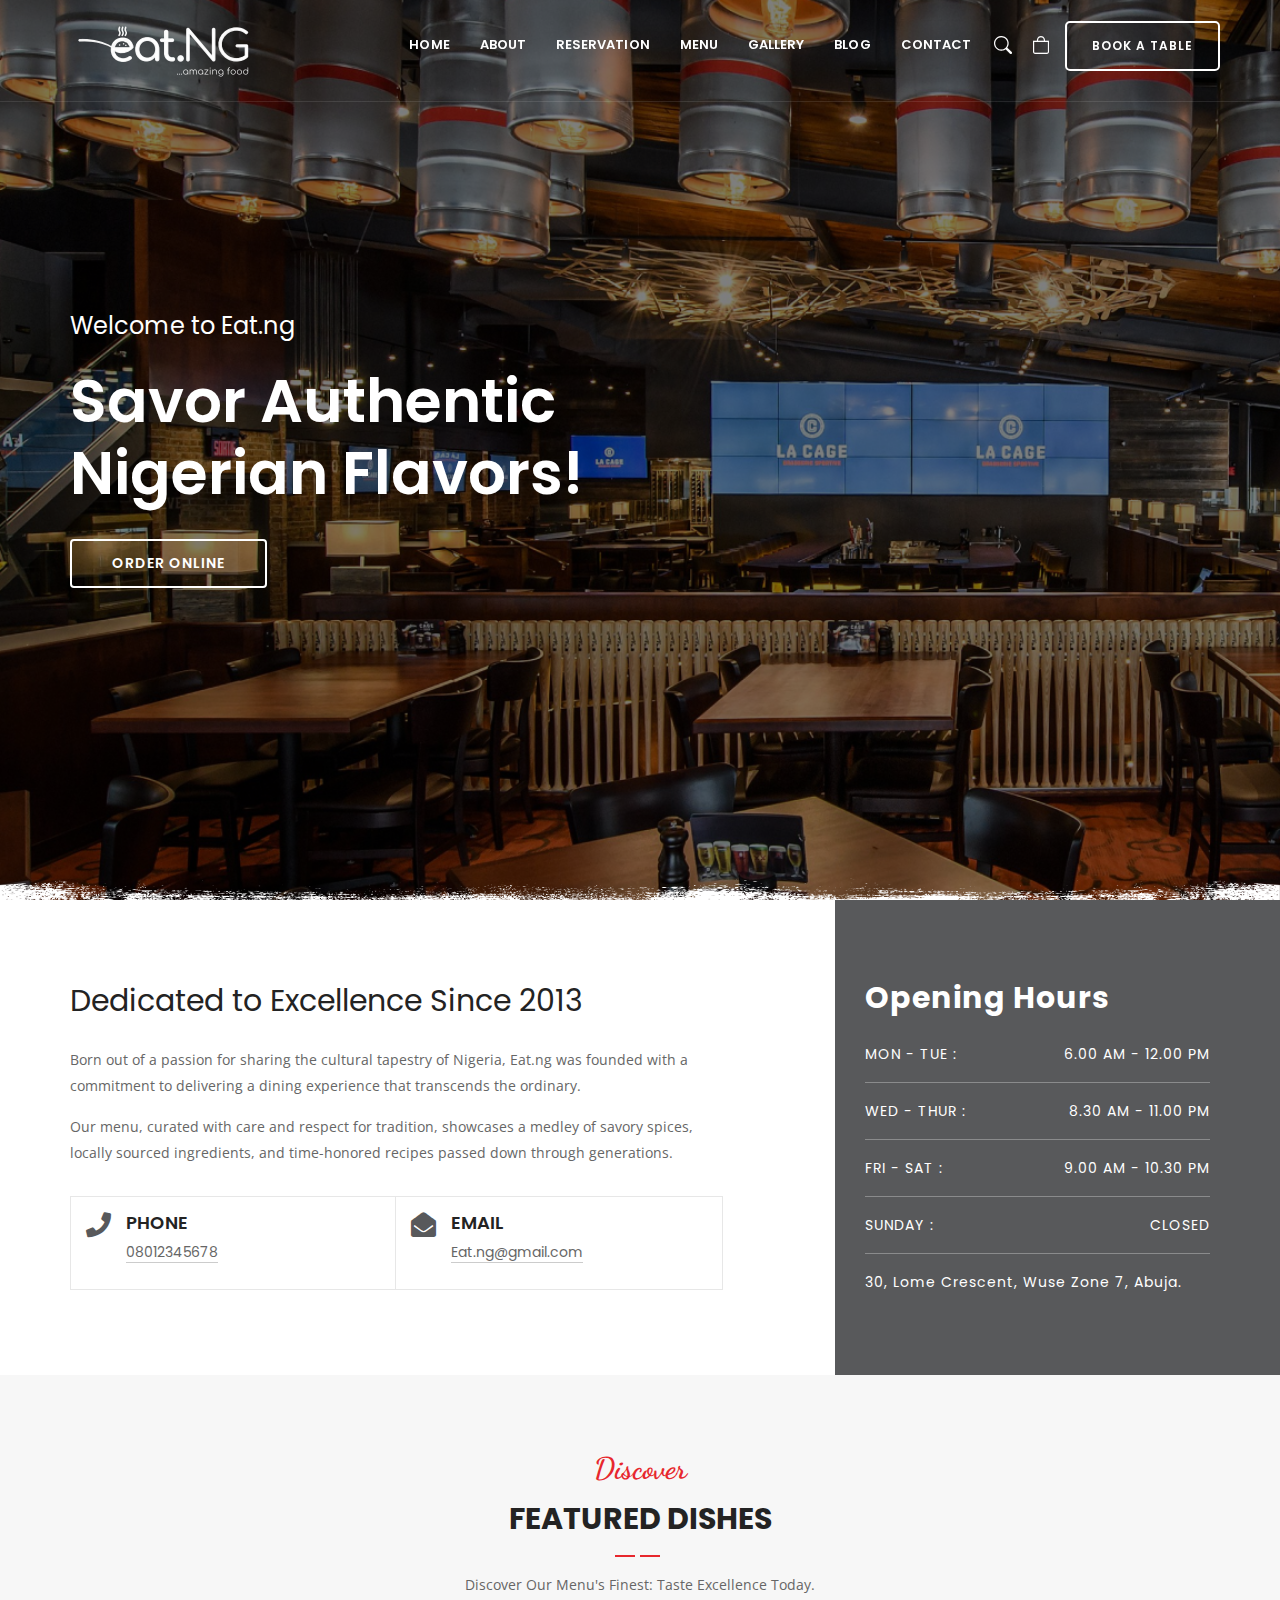
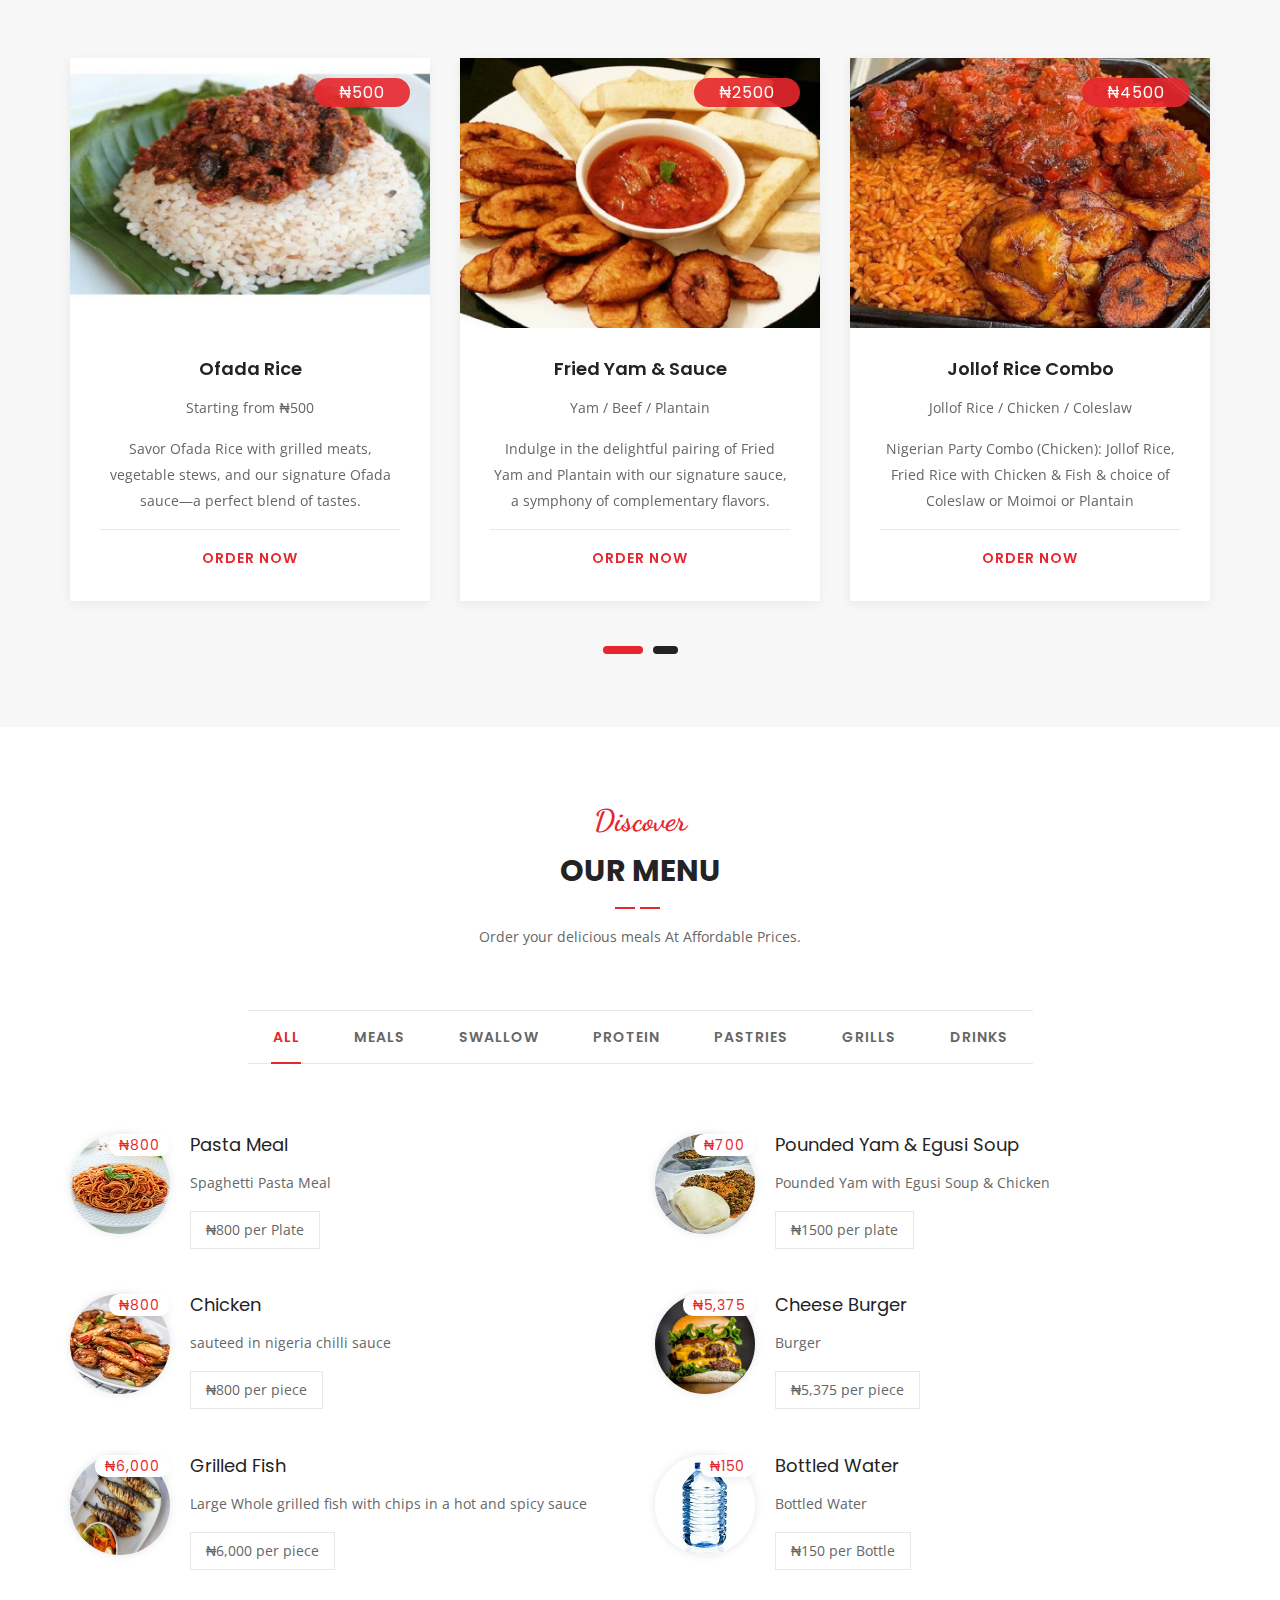
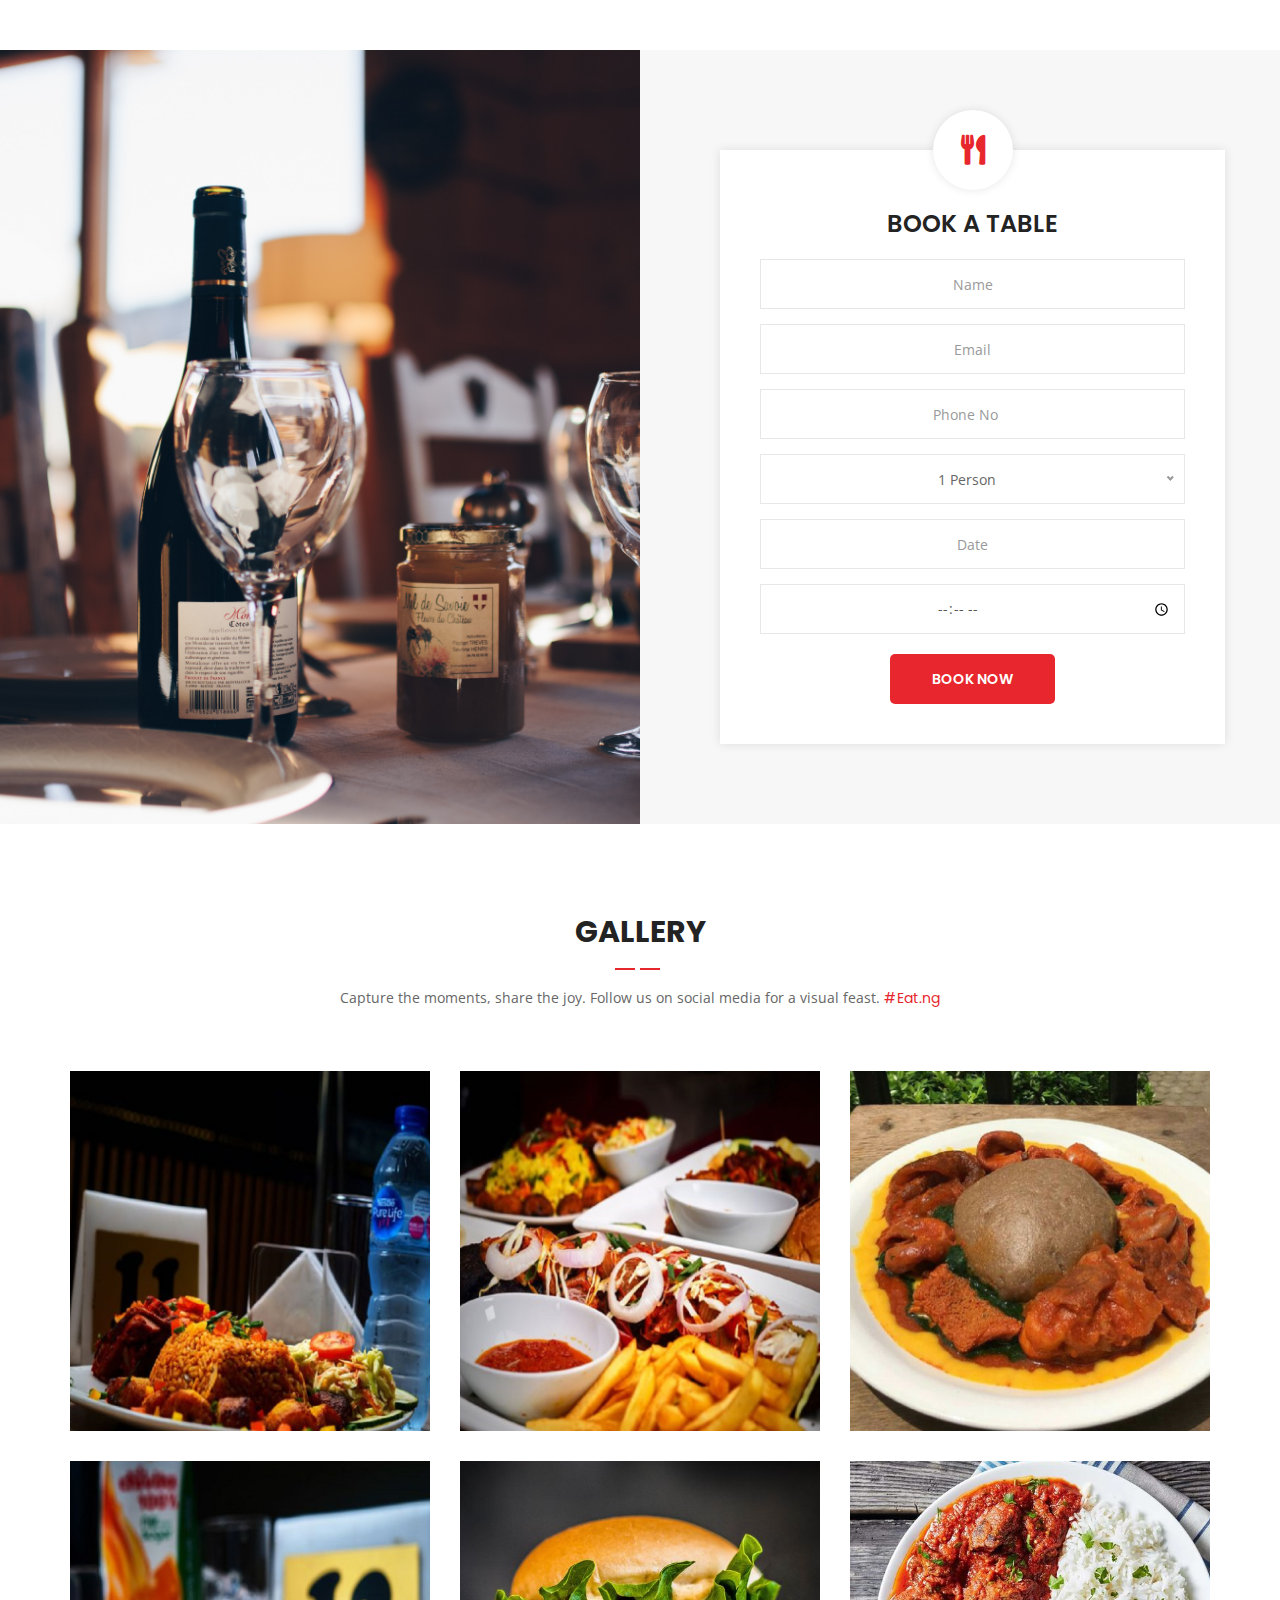
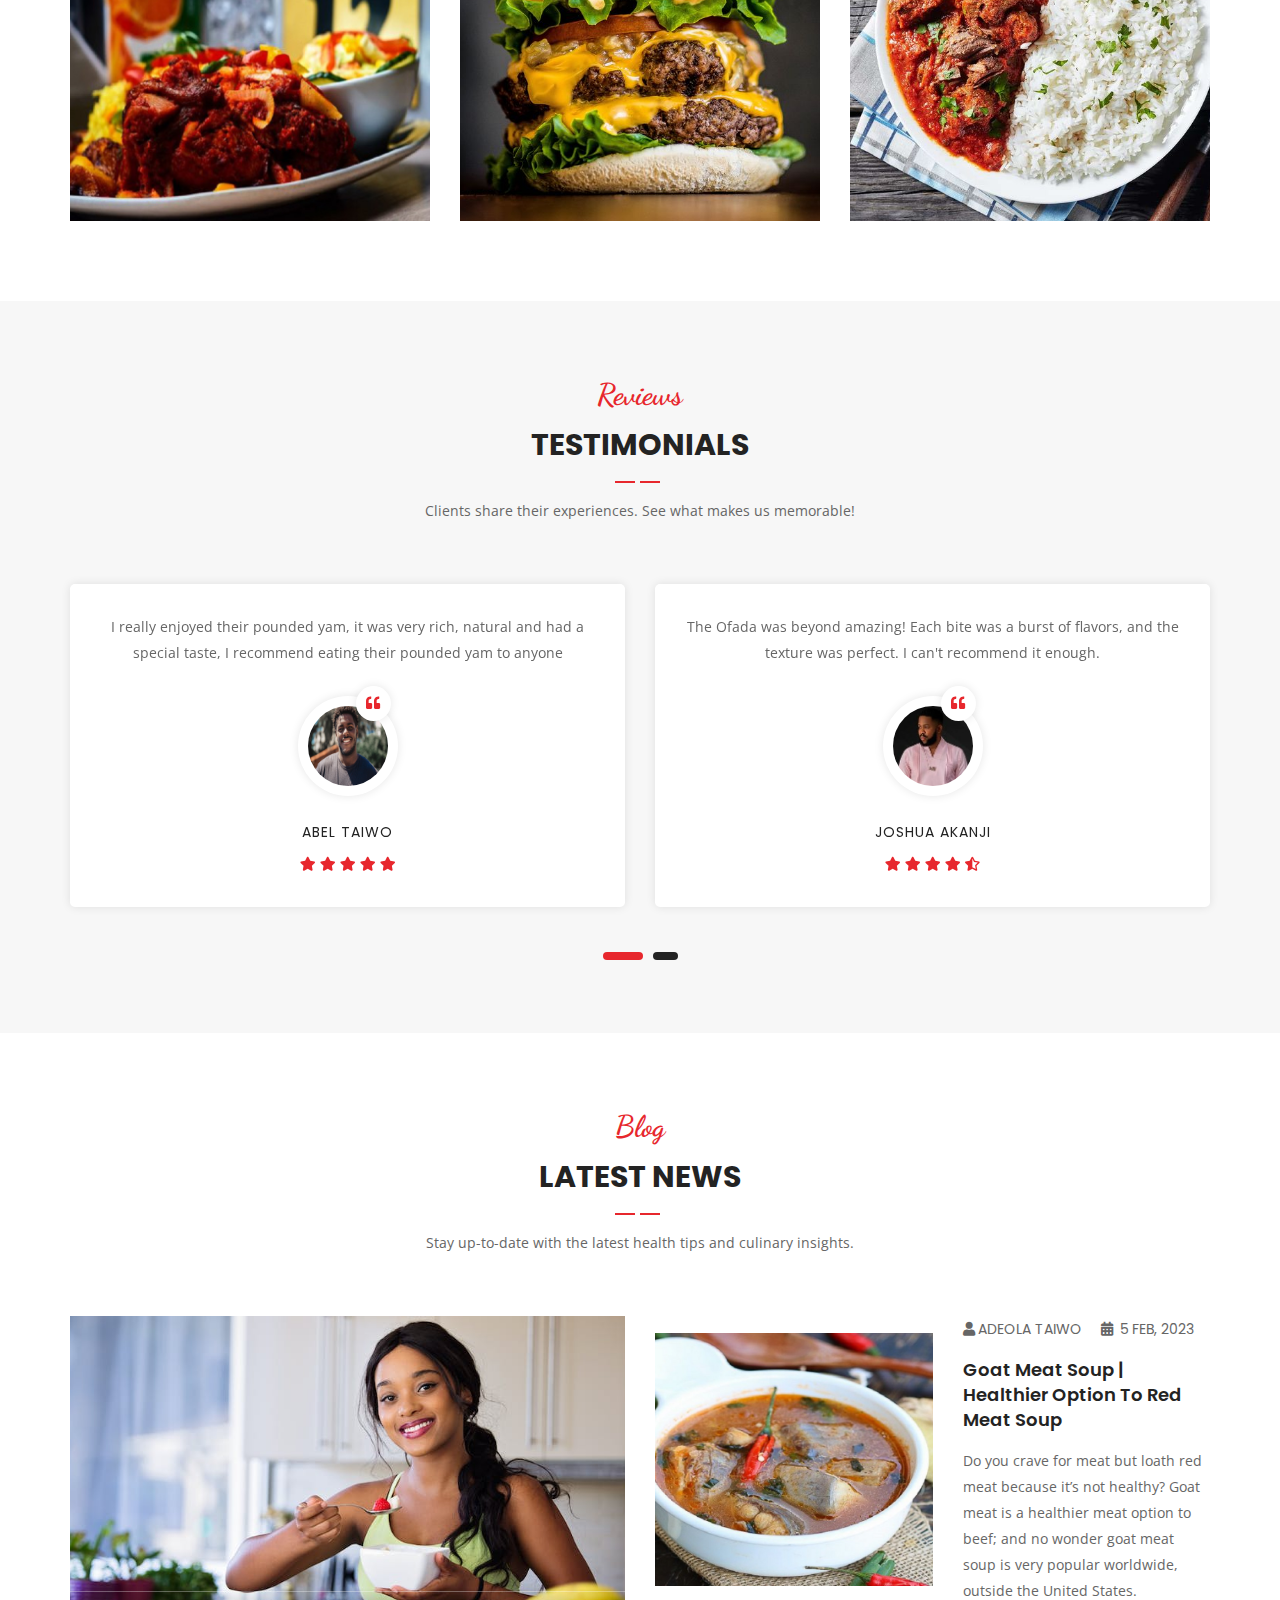
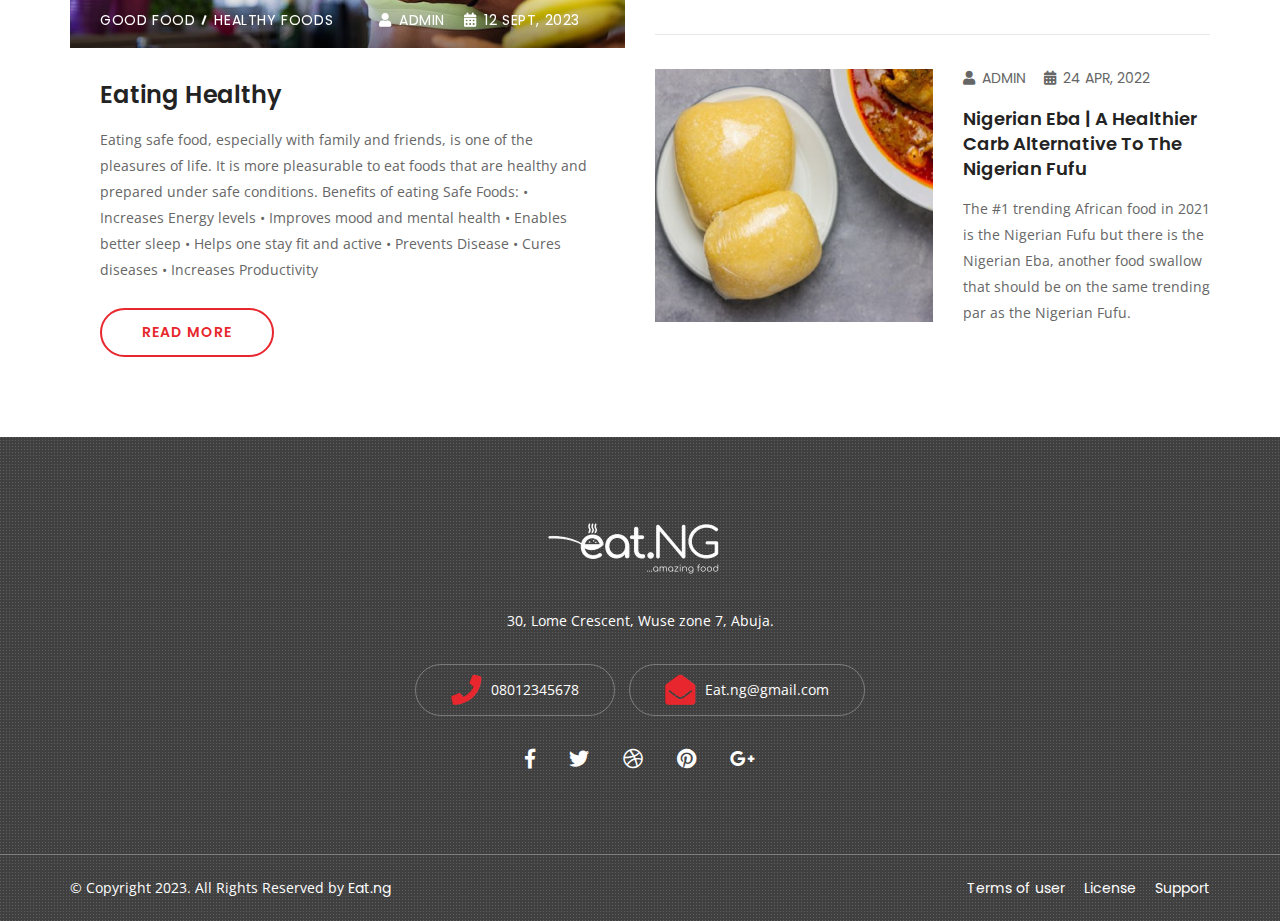
==== commit 6505d6af: "edit about page" ====
--- a/index.html
+++ b/index.html
@@ -79,7 +79,7 @@
                     <ul>
                         <li class="search"><a href="#"><i class="bi bi-search"></i></a></li>
                         <li class="side-cart"><a href="#"><i class="bi bi-bag"></i></a></li>
-                        <li class="quote-btn"><a href="#" class="home-quote-btn">Book a table</a></li>
+                        <li class="quote-btn home-quote-button"><a href="reservation.html" class="home-quote-btn">Book a table</a></li>
                     </ul>
                 </div>        
                 <!-- End Atribute Navigation -->
@@ -128,35 +128,28 @@
                 </div><!-- /.navbar-collapse -->
             </div>
 
-            <!-- Start Side Menu -->
-            <div class="side">
-                <a href="#" class="close-side"><i class="fa fa-times"></i></a>
-                <div class="widget">
-                    <h4 class="title">About Us</h4>
-                    <p>
-                        Arrived compass prepare an on as. Reasonable particular on my it in sympathize. Size now easy eat hand how. Unwilling he departure elsewhere dejection at. Heart large seems may purse means few blind.
-                    </p>
-                </div>
-                <div class="widget">
-                    <h4 class="title">Additional Links</h4>
-                    <ul>
-                        <li><a href="#">About</a></li>
-                        <li><a href="#">Projects</a></li>
-                        <li><a href="#">Login</a></li>
-                        <li><a href="#">Register</a></li>
-                    </ul>
-                </div>
-                <div class="widget social">
-                    <h4 class="title">Connect With Us</h4>
-                    <ul class="link">
-                        <li class="facebook"><a href="#"><i class="fab fa-facebook-f"></i></a></li>
-                        <li class="twitter"><a href="#"><i class="fab fa-twitter"></i></a></li>
-                        <li class="pinterest"><a href="#"><i class="fab fa-pinterest"></i></a></li>
-                        <li class="dribbble"><a href="#"><i class="fab fa-dribbble"></i></a></li>
-                    </ul>
-                </div>
-            </div>
-            <!-- End Side Menu -->
+            
+            <!-- Start Cart Menu -->
+            <div class="overlay">
+                <div class="custom-offcanvas" id="customOffcanvas">
+                    <div class="cart-item-container align-items-center" style="align-items: center;">
+                        <div>
+                            <h4 class="title">Cart</h4>
+                        </div>
+                        <div onclick="closeCustomOffcanvas()">
+                            <a href="#" class="close-cart"><i class="fa fa-times" style="color: #f44336;"></i></a>
+                        </div>
+                    </div>
+                    <div class="widget">
+                        <!-- Offcanvas content goes here -->
+                        <div style="display: flex; justify-content:center; align-items:center">
+                            <img src="assets/img/cart-empty.png" alt="">
+                        </div>
+                        <p style="text-align: center;">Your cart is empty! <br>Add items to get started</p>
+                    </div>
+                </div>
+            </div>
+            <!-- End Cart Menu -->
 
         </nav>
         <!-- End Navigation -->
@@ -180,7 +173,7 @@
                                         <div class="content">
                                             <h3 data-animation="animated slideInDown">Welcome to Eat.ng</h3>
                                             <h1 data-animation="animated slideInLeft">Savor Authentic Nigerian Flavors!</h1>
-                                            <a data-animation="animated slideInUp" class="btn btn-light border btn-md" href="#">Order Online</a>
+                                            <a data-animation="animated slideInUp" class="btn btn-light border btn-md" href="menu.html">Order Online</a>
                                         </div>
                                     </div>
                                 </div>
@@ -198,7 +191,7 @@
                                         <div class="content">
                                             <h3 data-animation="animated slideInDown">Explore Dishes</h3>
                                             <h1 data-animation="animated slideInLeft">Delve into Culinary Excellence</h1>
-                                            <a data-animation="animated slideInUp" class="btn btn-light border btn-md" href="#">Explore Menu</a>
+                                            <a data-animation="animated slideInUp" class="btn btn-light border btn-md" href="menu.html">Explore Menu</a>
                                         </div>
                                     </div>
                                 </div>
@@ -207,7 +200,7 @@
                     </div>
                 </div>
                 <div class="item">
-                    <div class="slider-thumb bg-cover" style="background-image: url(assets/img/hero-3.avif);"></div>
+                    <div class="slider-thumb bg-cover" style="background-image: url(assets/img/hero-3.jpg);"></div>
                     <div class="box-table shadow dark">
                         <div class="box-cell">
                             <div class="container">
@@ -216,7 +209,7 @@
                                         <div class="content">
                                             <h3 data-animation="animated slideInDown">Book Now</h3>
                                             <h1 data-animation="animated slideInLeft">Elevate Your Dining Experience</h1>
-                                            <a data-animation="animated slideInUp" class="btn btn-light border btn-md" href="#">Reserve A Table</a>
+                                            <a data-animation="animated slideInUp" class="btn btn-light border btn-md" href="reservation.html">Reserve A Table</a>
                                         </div>
                                     </div>
                                 </div>
@@ -575,7 +568,7 @@
                                         <div class="thumb">
                                             <a href="#">
                                                 <img src="assets/img/2.jpg" alt="Thumb">
-                                                <h5>₦</h5>
+                                                <h5>₦150</h5>
                                             </a>
                                         </div>
                                         <div class="info">
@@ -887,7 +880,7 @@
                         <div class="single-item flex">
                             <div class="thumb">
                                 <a href="#">
-                                    <img src="assets/img/home-blog-1-1.jpg" alt="Thumb">
+                                    <img src="assets/img/home-blog-2.jpg" alt="Thumb">
                                 </a>
                             </div>
                             <div class="info">
--- a/style.css
+++ b/style.css
@@ -704,9 +704,8 @@
   border: 2px solid #e7272d;
   color: #ffffff !important;
 }
-#home-quote-btn-color {
-  color: #333333;
-  border: solid 1px #333333;
+.home-quote-button #home-quote-btn-color {
+  background: #e7272d none repeat scroll 0 0;
 }
 nav.bootsnav.navbar-default.info-topbar.sticked ul li a {
   margin-right: 30px;
@@ -1848,7 +1847,7 @@
 
 .about-area .info > ul li i {
   font-size: 25px;
-  color: #e7272d;
+  color: #58595b;
 }
 
 .about-area .info > ul li .info h4 {
@@ -1933,7 +1932,7 @@
   top:-3px;
   width:100%;
   height: 1px;
-  background-color: #666666;
+  background-color: #ccc;
 }
 
 .about-area .form-box button:hover {
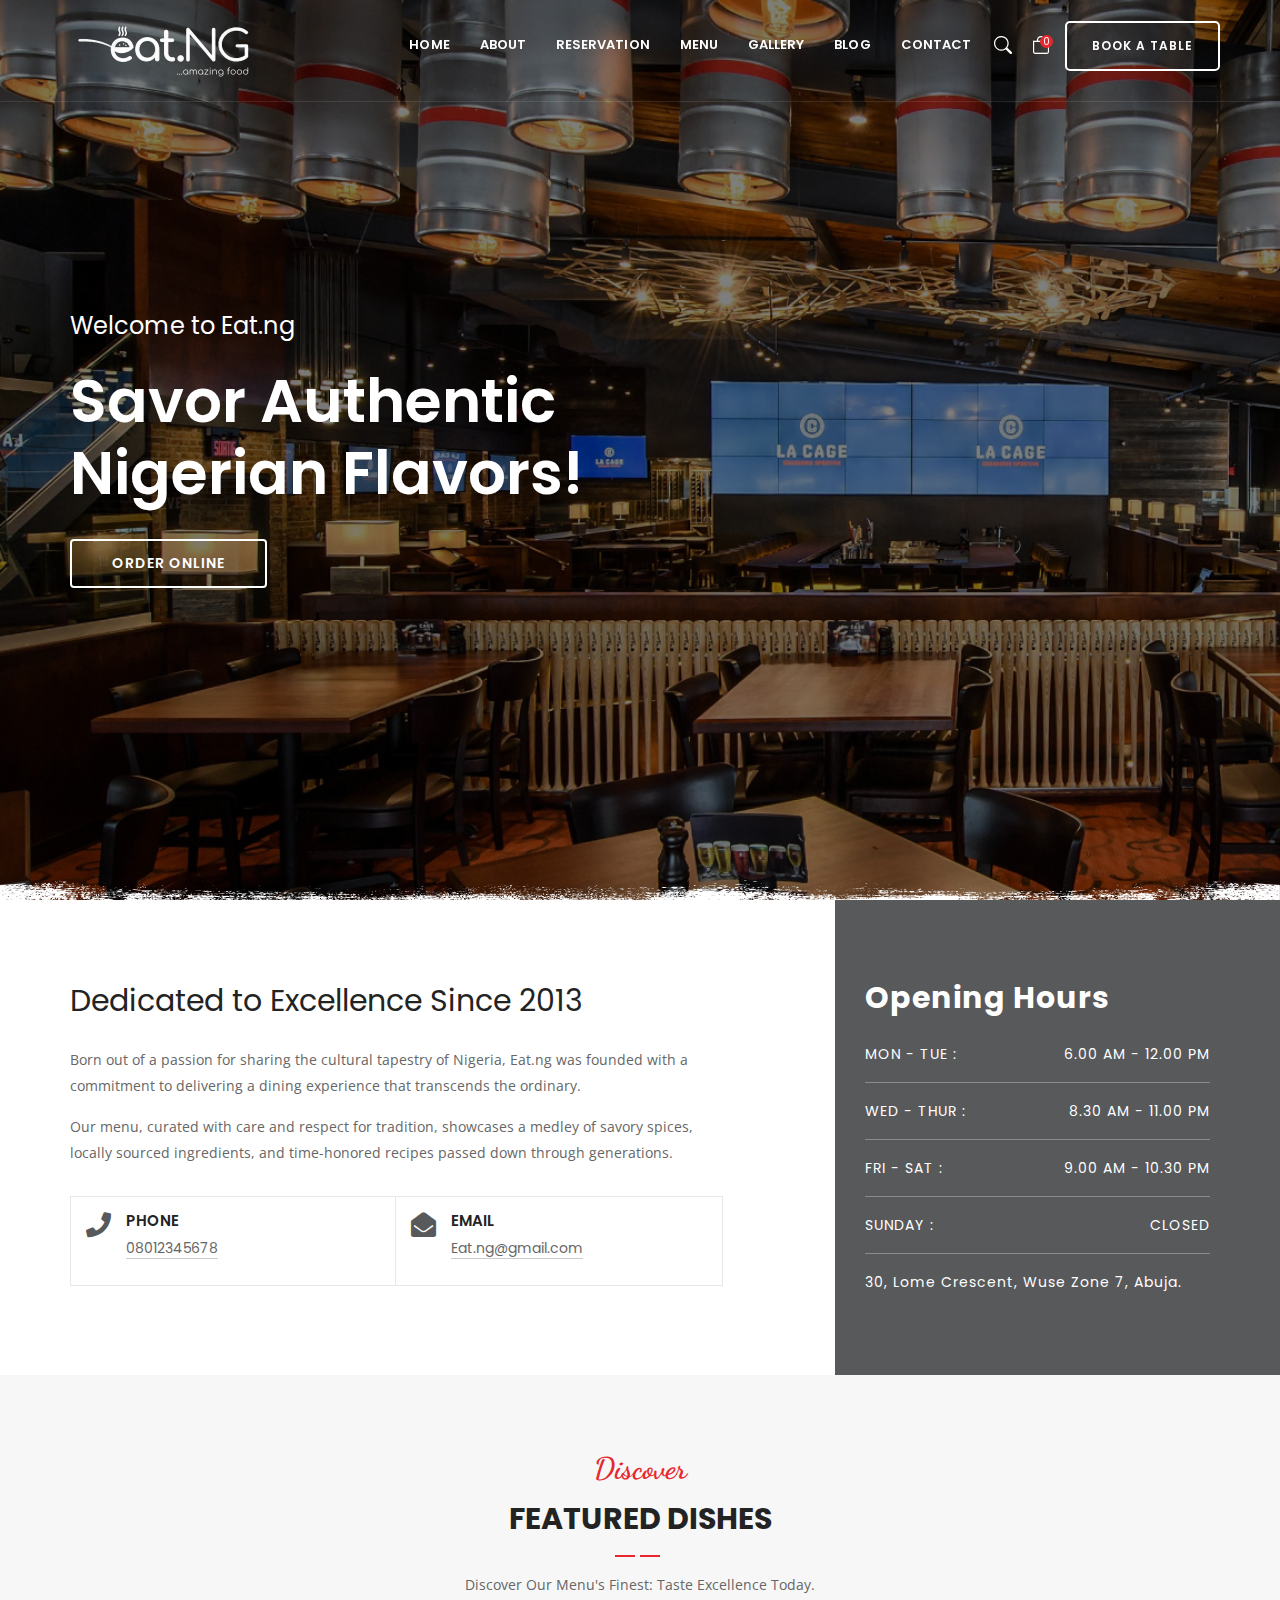
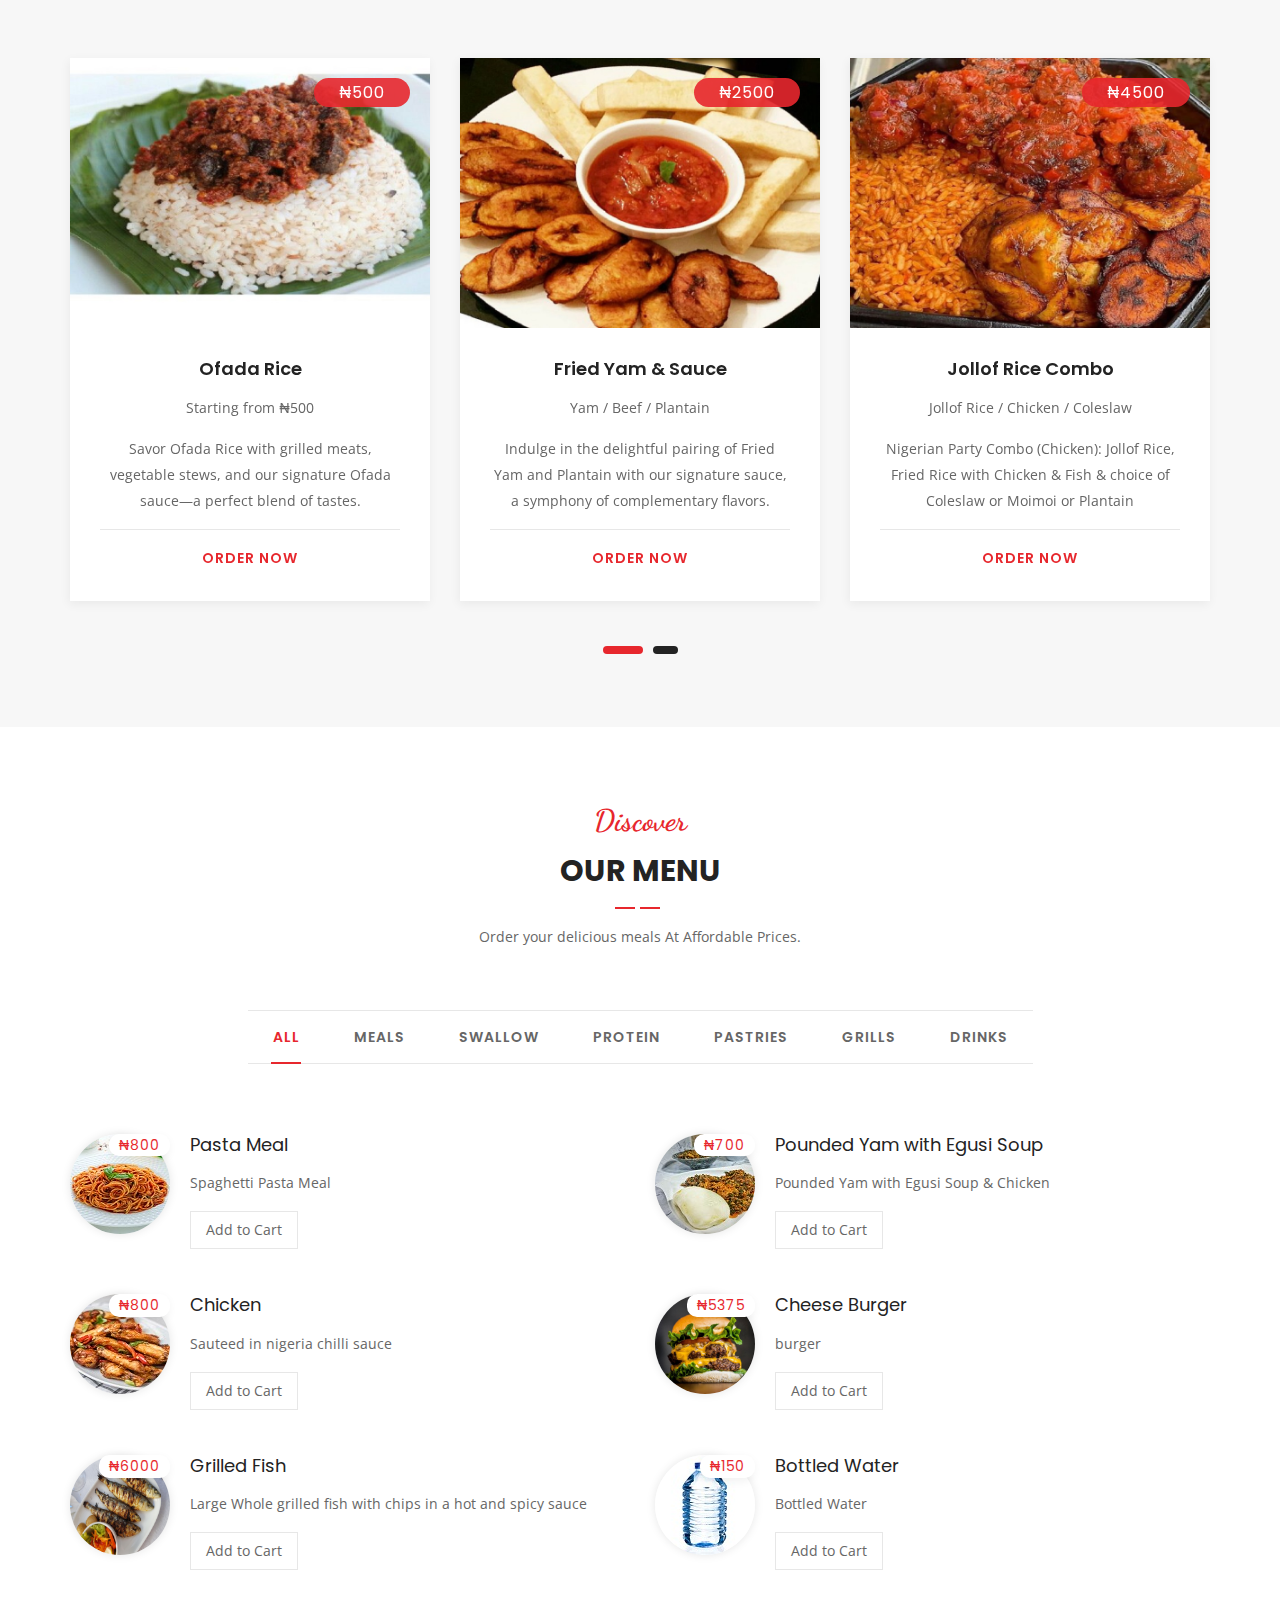
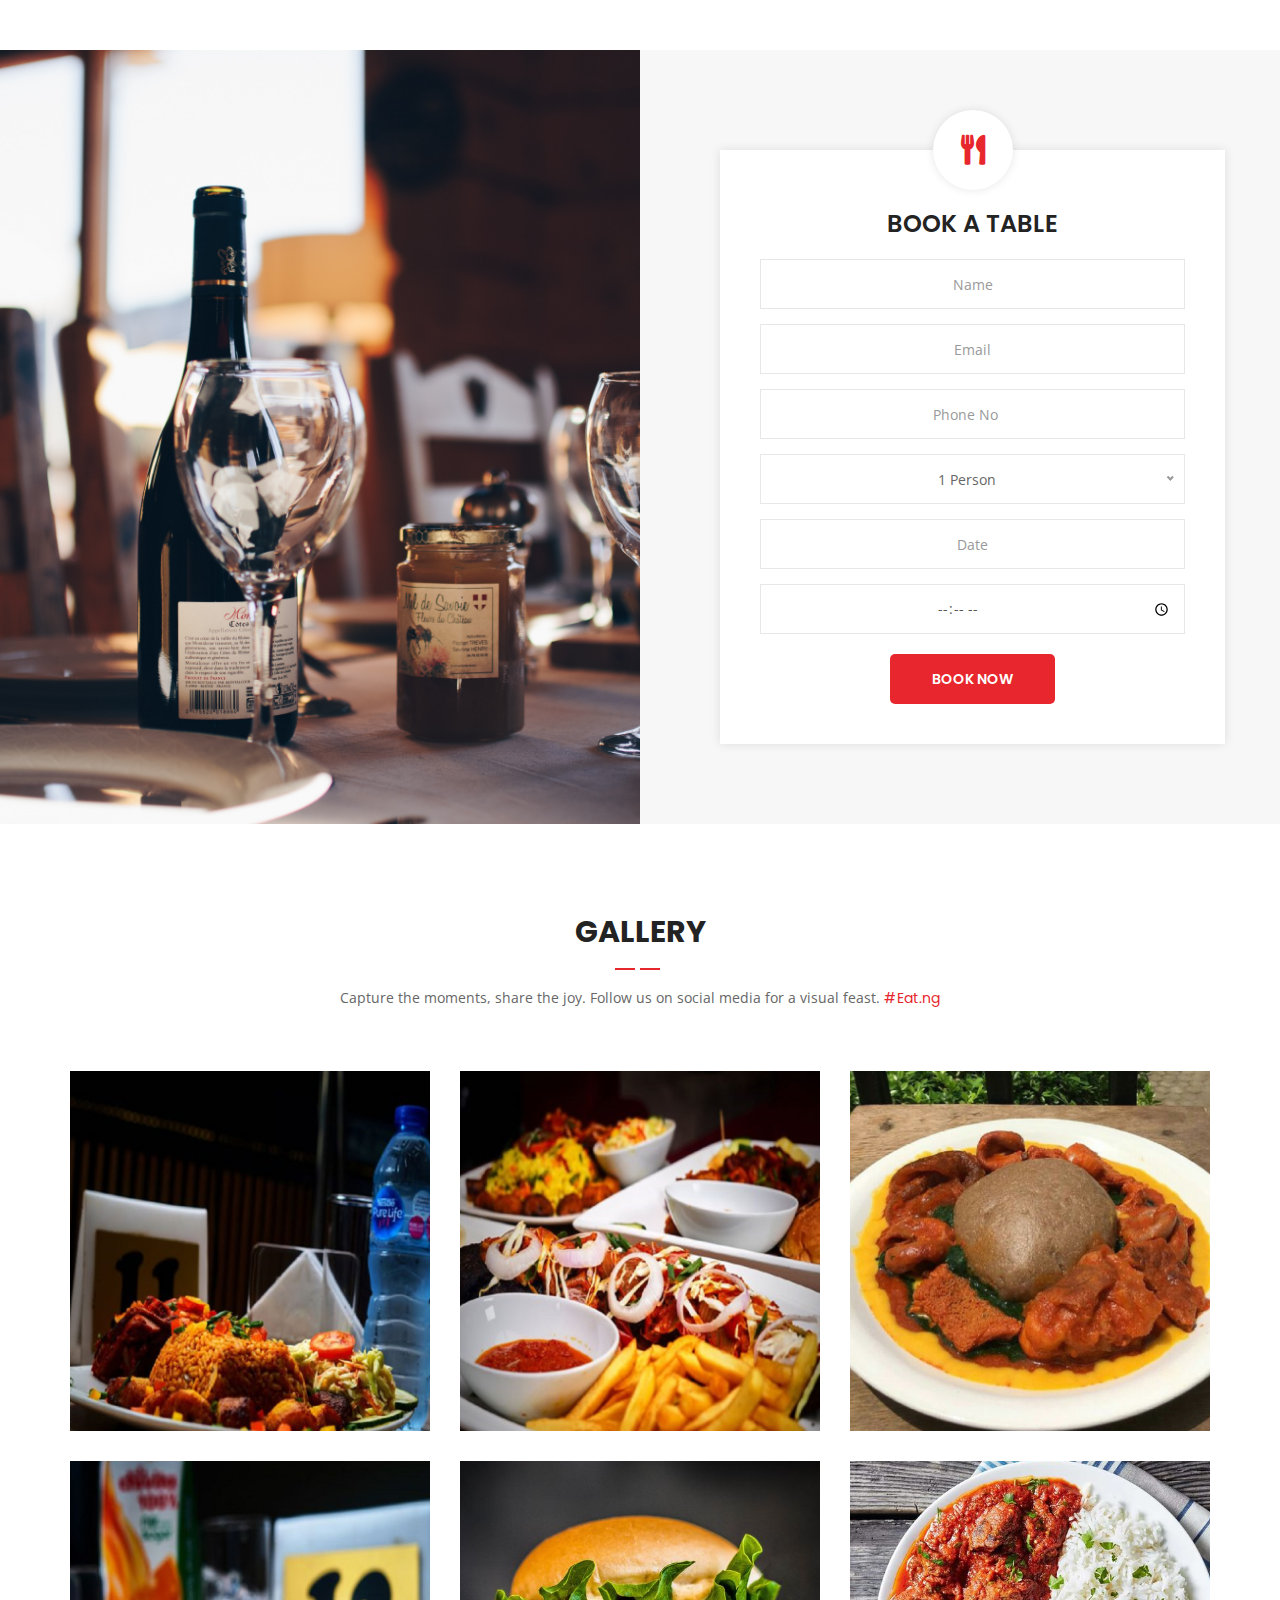
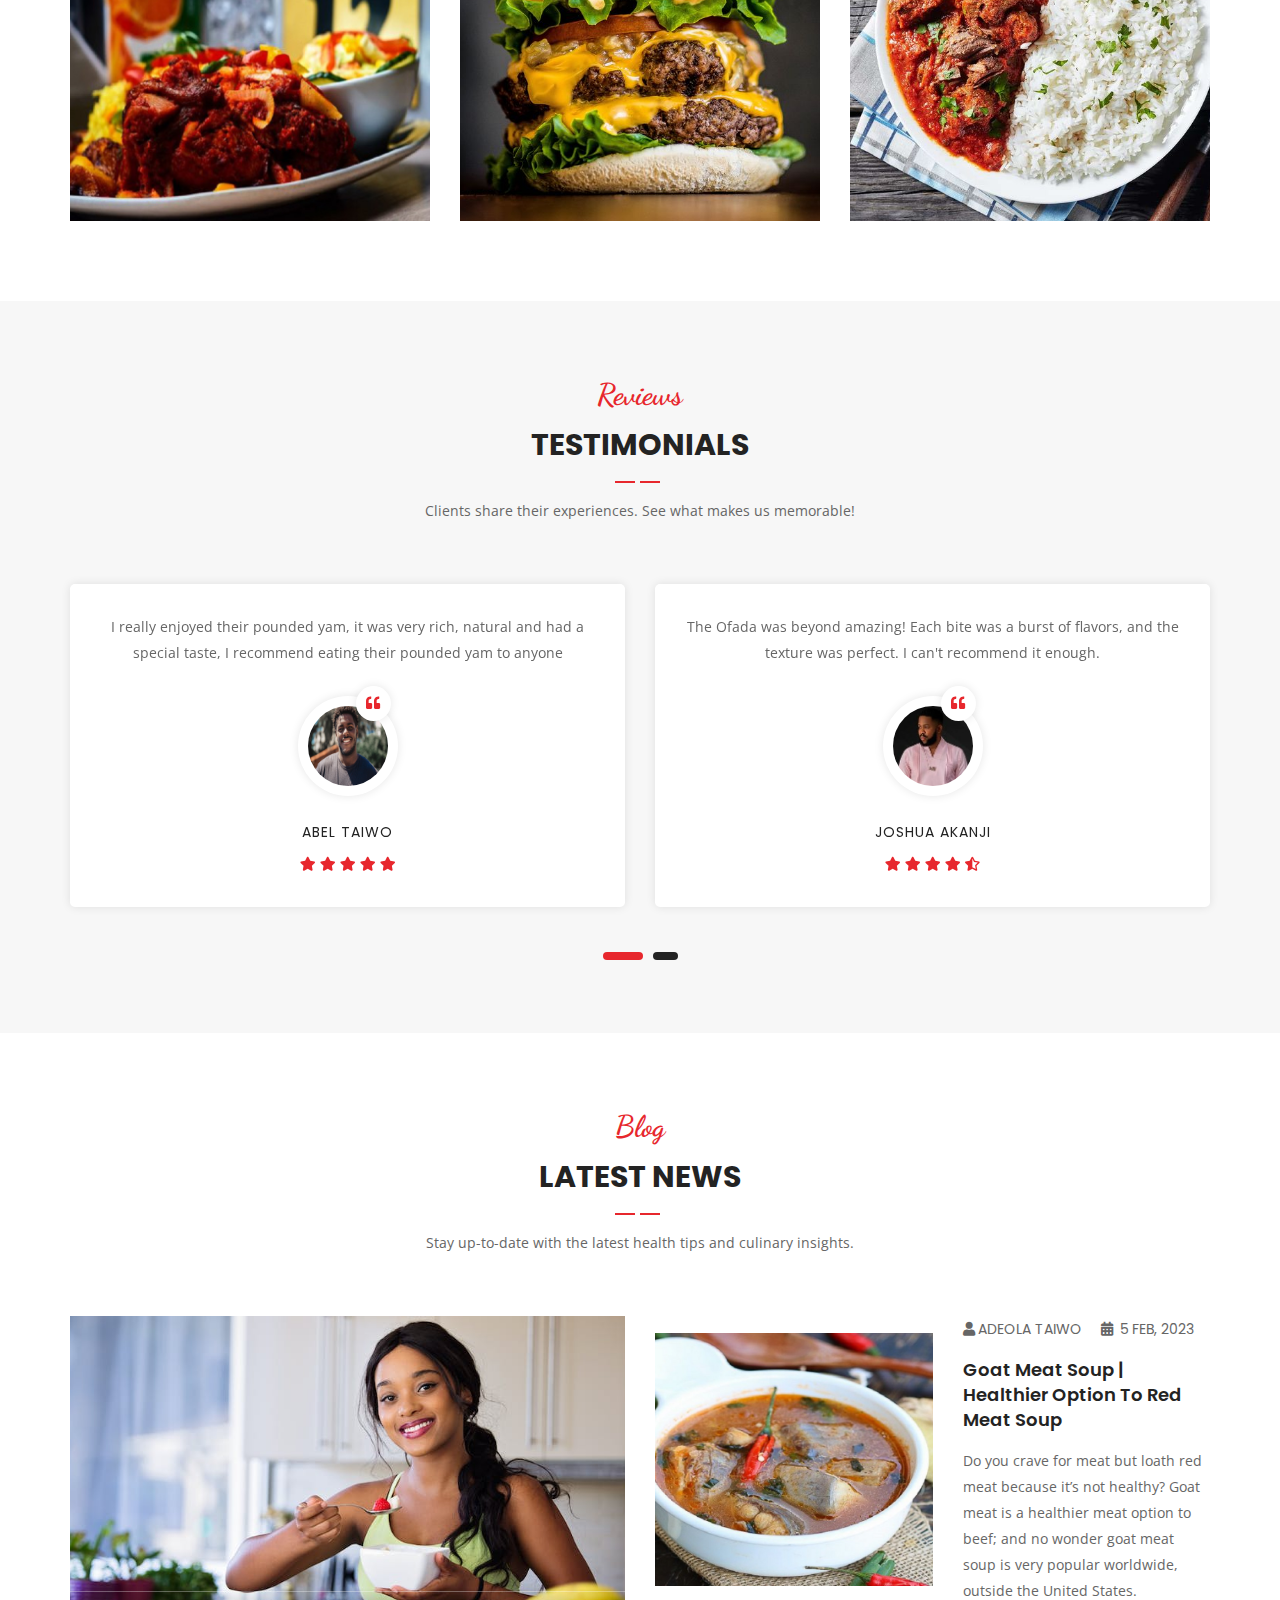
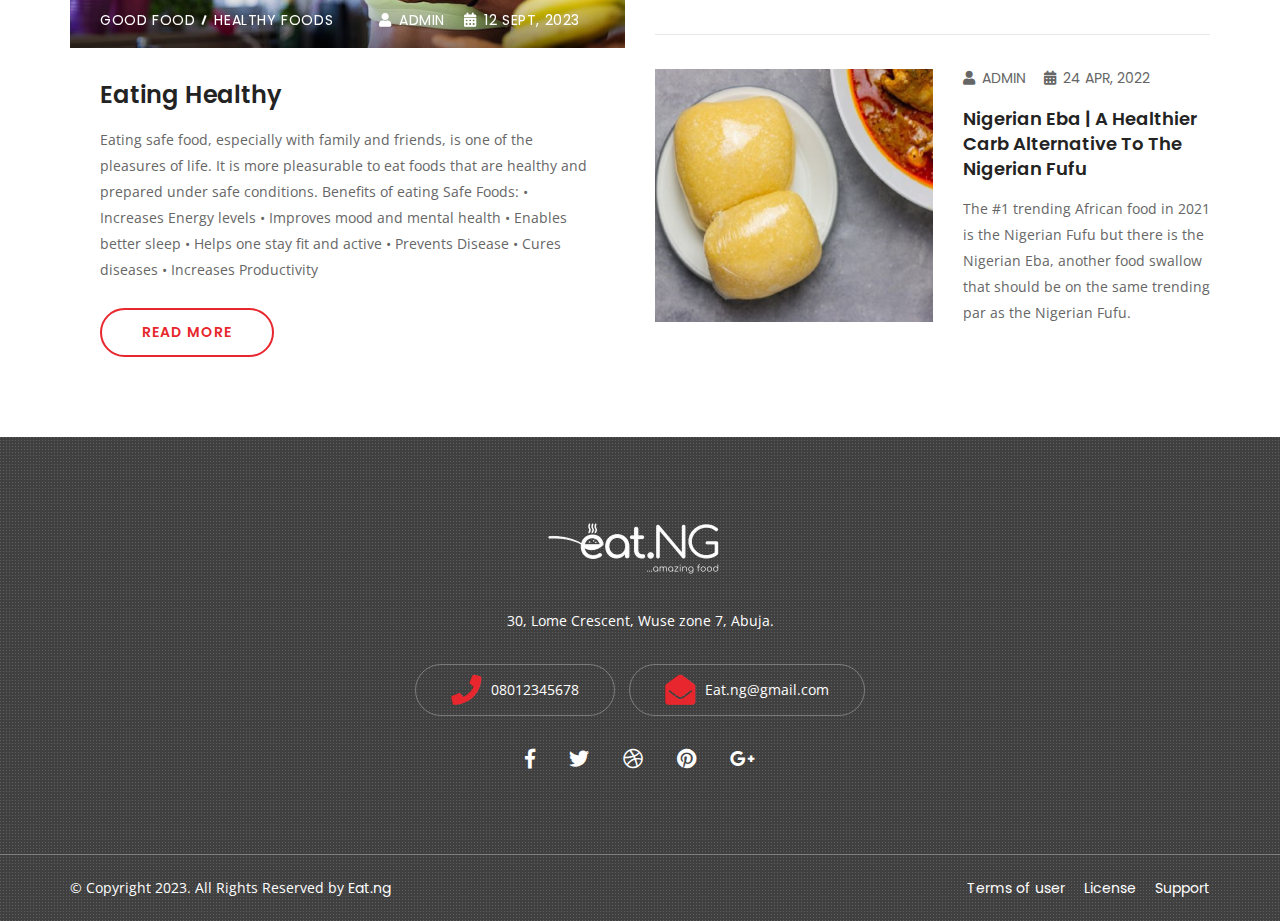
==== commit 977a3982: "edit home page" ====
--- a/index.html
+++ b/index.html
@@ -78,7 +78,9 @@
                 <div class="attr-nav">
                     <ul>
                         <li class="search"><a href="#"><i class="bi bi-search"></i></a></li>
-                        <li class="side-cart"><a href="#"><i class="bi bi-bag"></i></a></li>
+                        <li class="side-cart"><a href="#"><i class="bi bi-bag"></i>
+                            <div class="cart-icon"><span>0</span></div>
+                        </a></li>
                         <li class="quote-btn home-quote-button"><a href="reservation.html" class="home-quote-btn">Book a table</a></li>
                     </ul>
                 </div>        
@@ -137,17 +139,13 @@
                             <h4 class="title">Cart</h4>
                         </div>
                         <div onclick="closeCustomOffcanvas()">
-                            <a href="#" class="close-cart"><i class="fa fa-times" style="color: #f44336;"></i></a>
-                        </div>
-                    </div>
-                    <div class="widget">
-                        <!-- Offcanvas content goes here -->
-                        <div style="display: flex; justify-content:center; align-items:center">
-                            <img src="assets/img/cart-empty.png" alt="">
-                        </div>
-                        <p style="text-align: center;">Your cart is empty! <br>Add items to get started</p>
-                    </div>
-                </div>
+                            <a href="#" class="close-cart"><i class="bi bi-x"></i></a>
+                        </div>
+                    </div>
+                    <div class="cart-items-container">
+                        
+                    </div>
+                </div>   
             </div>
             <!-- End Cart Menu -->
 
@@ -358,10 +356,10 @@
                                     Savor Ofada Rice with grilled meats, vegetable stews, and our signature Ofada sauce—a perfect blend of tastes.
                                 </p>
                                 <div class="button">
-                                    <a href="#">Order Now</a>
-                                </div>
-                            </div>
-                        </div>
+                                    <a href="#">Order now</a>
+                                </div>
+                            </div>
+                        </div>           
                         <!-- End Single Item -->
                         <!-- Single Item -->
                         <div class="item">
@@ -380,7 +378,7 @@
                                     Indulge in the delightful pairing of Fried Yam and Plantain with our signature sauce, a symphony of complementary flavors.
                                 </p>
                                 <div class="button">
-                                    <a href="#">Order Now</a>
+                                    <a href="#">Order now</a>
                                 </div>
                             </div>
                         </div>
@@ -402,7 +400,7 @@
                                     Nigerian Party Combo (Chicken): Jollof Rice, Fried Rice with Chicken & Fish & choice of Coleslaw or Moimoi or Plantain
                                 </p>
                                 <div class="button">
-                                    <a href="#">Order Now</a>
+                                    <a href="#">Order now</a>
                                 </div>
                             </div>
                         </div>
@@ -424,11 +422,11 @@
                                     Amala, Vegetable Soup, Shaki, Goat Meat, Ponmo—savor the rich blend for a flavorful and satisfying delight.
                                 </p>
                                 <div class="button">
-                                    <a href="#">Order Now</a>
-                                </div>
-                            </div>
-                        </div>
-                        <!-- End Single Item -->
+                                    <a href="#">Order now</a>
+                                </div>
+                            </div>
+                        </div>
+                        <!-- End Single Item --> 
                     </div>
                 </div>
             </div>
@@ -1028,6 +1026,7 @@
     <script src="assets/js/YTPlayer.min.js"></script>
     <script src="assets/js/bootsnav.js"></script>
     <script src="assets/js/main.js"></script>
+    <script src="assets/js/cart.js"></script>
 
 </body>
 </html>--- a/assets/css/bootsnav.css
+++ b/assets/css/bootsnav.css
@@ -637,11 +637,13 @@
 }
 
 .side .close-side, .close-cart {
+  background-color: white;
+  box-shadow: 0 20px 25px -5px rgba(0, 0, 0, 0.1), 0 10px 10px -5px rgba(0, 0, 0, 0.04);
   border-radius: 50%;
-  color: #f44336;
+  color: #666666;
+  font-size:24px;
+  font-weight:400;
   float: right;
-  font-size: 20px;
-  font-weight: 400;
   height: 40px;
   line-height: 38px;
   position: relative;
--- a/style.css
+++ b/style.css
@@ -1854,6 +1854,7 @@
   margin-bottom: 5px;
   text-transform: uppercase;
   font-weight: 600;
+  font-size:15px;
 }
 
 .about-area .info > ul {
@@ -2607,6 +2608,12 @@
 .menu-flex.col-4 .item-single {
   width: 25%;
 }
+.Add-To-Cart{
+  cursor:pointer;
+}
+.Add-To-Cart:hover{
+  background: #eaeaea;
+}
 
 
 /* Food Menu Flex */
@@ -4856,26 +4863,49 @@
  .custom-offcanvas {
   display: none;
   position: fixed;
-  right: -16px;
+  right: -300px;
   top: 0;
   width: 550px;
   height: 100%;
   background-color: #fff;
   padding:30px;
-  box-shadow: 0 15px 40px -5px rgba(0, 0, 0, 0.1);
+  box-shadow: 0 20px 25px -5px rgba(0, 0, 0, 0.2), 0 10px 10px -5px rgba(0, 0, 0, 0.08);
   z-index: 1032;
-  overflow-y: auto;
-  transition: right 0.3s ease; 
+  overflow-y: scroll;
+  transition: right 0.5s ease-in; 
+}
+.custom-offcanvas::-webkit-scrollbar{
+  width:0;
 }
 
 .custom-offcanvas.show {
   right: 0;
-  transform: translateX(0);
+  transform: translateX(-0px);
 }
 .cart-item-container {
   display: flex;
   justify-content: space-between;
   align-items: center;
+}
+.side-cart a{
+  position:relative;
+}
+.side-cart .cart-icon{
+  position:absolute;
+  top:1rem;
+  right:7px;
+  background: #e7272d;
+  width:1.3rem;
+  height:1.3rem;
+  border-radius:50%;
+  color:#fff;
+  display:flex;
+  justify-content:center;
+  align-items:center;
+}
+.side-cart .cart-icon span{
+  font-size:1rem;
+  position:relative;
 }
 .overlay {
   display: none;
@@ -4895,4 +4925,84 @@
 .close-custom-offcanvas {
   font-size: 20px;
   cursor: pointer;
-}+}
+/* CART-ITEMS DISPLAY */
+.cart-items-container{
+  position:relative;
+  height:100%
+}
+.cart-items{
+  font-family:Poppins;
+  width:96%;
+  margin: 1rem auto;
+  display:flex;
+  align-items:center;
+  justify-content:space-between;
+}
+.item-Image-desc-price-container img{
+  width:80px;
+  height:80px;
+  object-fit:cover;
+  border-radius:3px;
+}
+.item-Image-desc-price-container, .item-add-itemPrice-reduce-remove-container, .item-add-itemPrice-reduce-container{
+  display:flex;
+  align-items:center;
+  gap:1rem;
+}
+.item-desc-price-container{
+  display:flex;
+  flex-direction:column;
+  align-items:start;
+  justify-content:center;
+}
+.item-desc-price-container p{
+  font-size:1.5rem;
+  margin:0;
+  margin-bottom:0.3rem;
+}
+.item-desc-price-container h4{
+  font-size:1.2rem;
+}
+.item-add-itemPrice-reduce-container{
+  background:#f3f4f6;
+  padding:0.2rem 1rem;
+  border-radius:1.4rem;
+}
+.item-add-itemPrice-reduce-remove-container h4{
+  margin:0;
+  font-size:1.3rem;
+}
+.items-button-container{
+  position:absolute;
+  width:100%;
+  left:0;
+  bottom:-2rem;
+  padding:0 0.4rem;
+  display:grid;
+  gap:0.3rem;
+  grid-template-columns: repeat(2, 1fr);
+}
+.items-button-container button{
+  border:none;
+  outline:none;
+  color:#fff;
+  margin:0;
+  padding: 1rem 0;
+  background-color: #e7272d;
+}
+.items-button-container  .cancel-button{
+  background-color: #FDEFEB;
+  color:rgb(237 94 59);
+}
+.total-container .total-price{
+  display: flex;
+  align-items:center;
+  justify-content:space-between;
+  margin-top:2rem;
+}
+.total-container .total-price p, .total-container .total-price h4{
+  padding:0;
+  margin:0;
+}
+
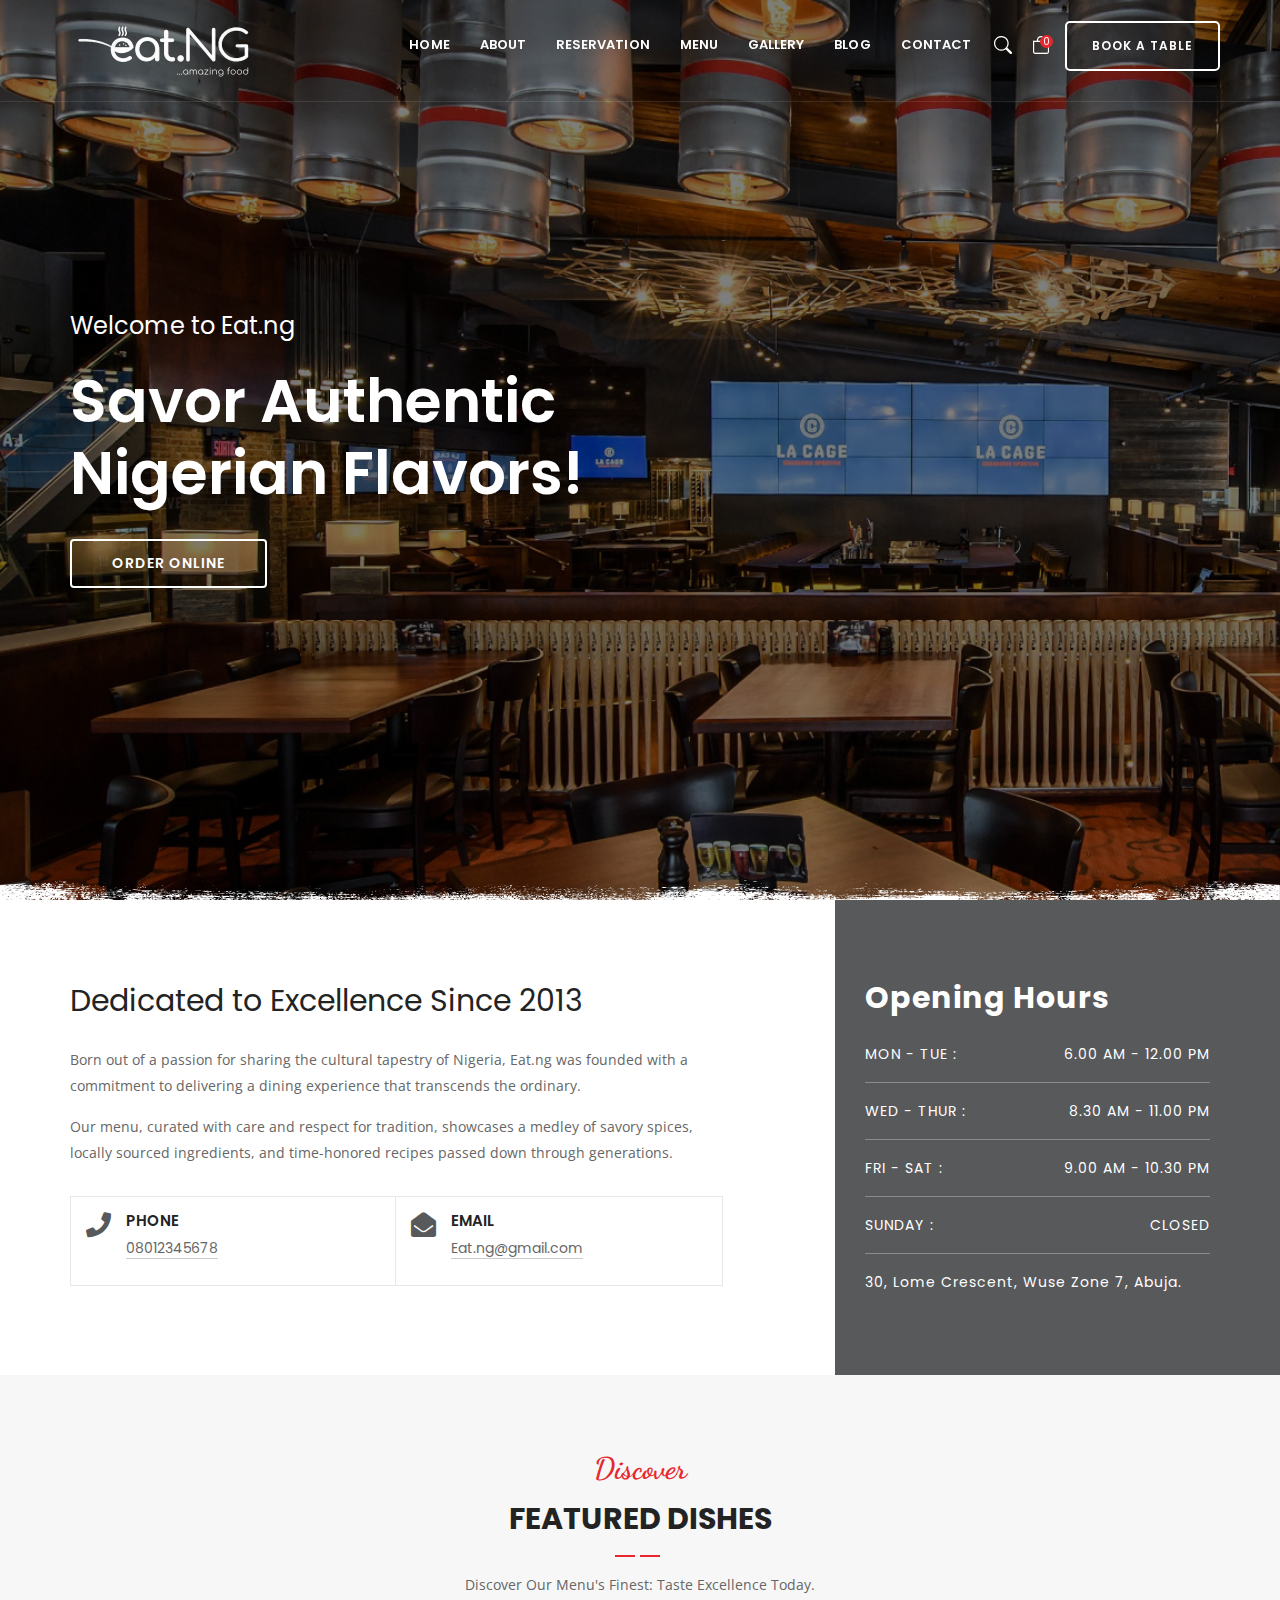
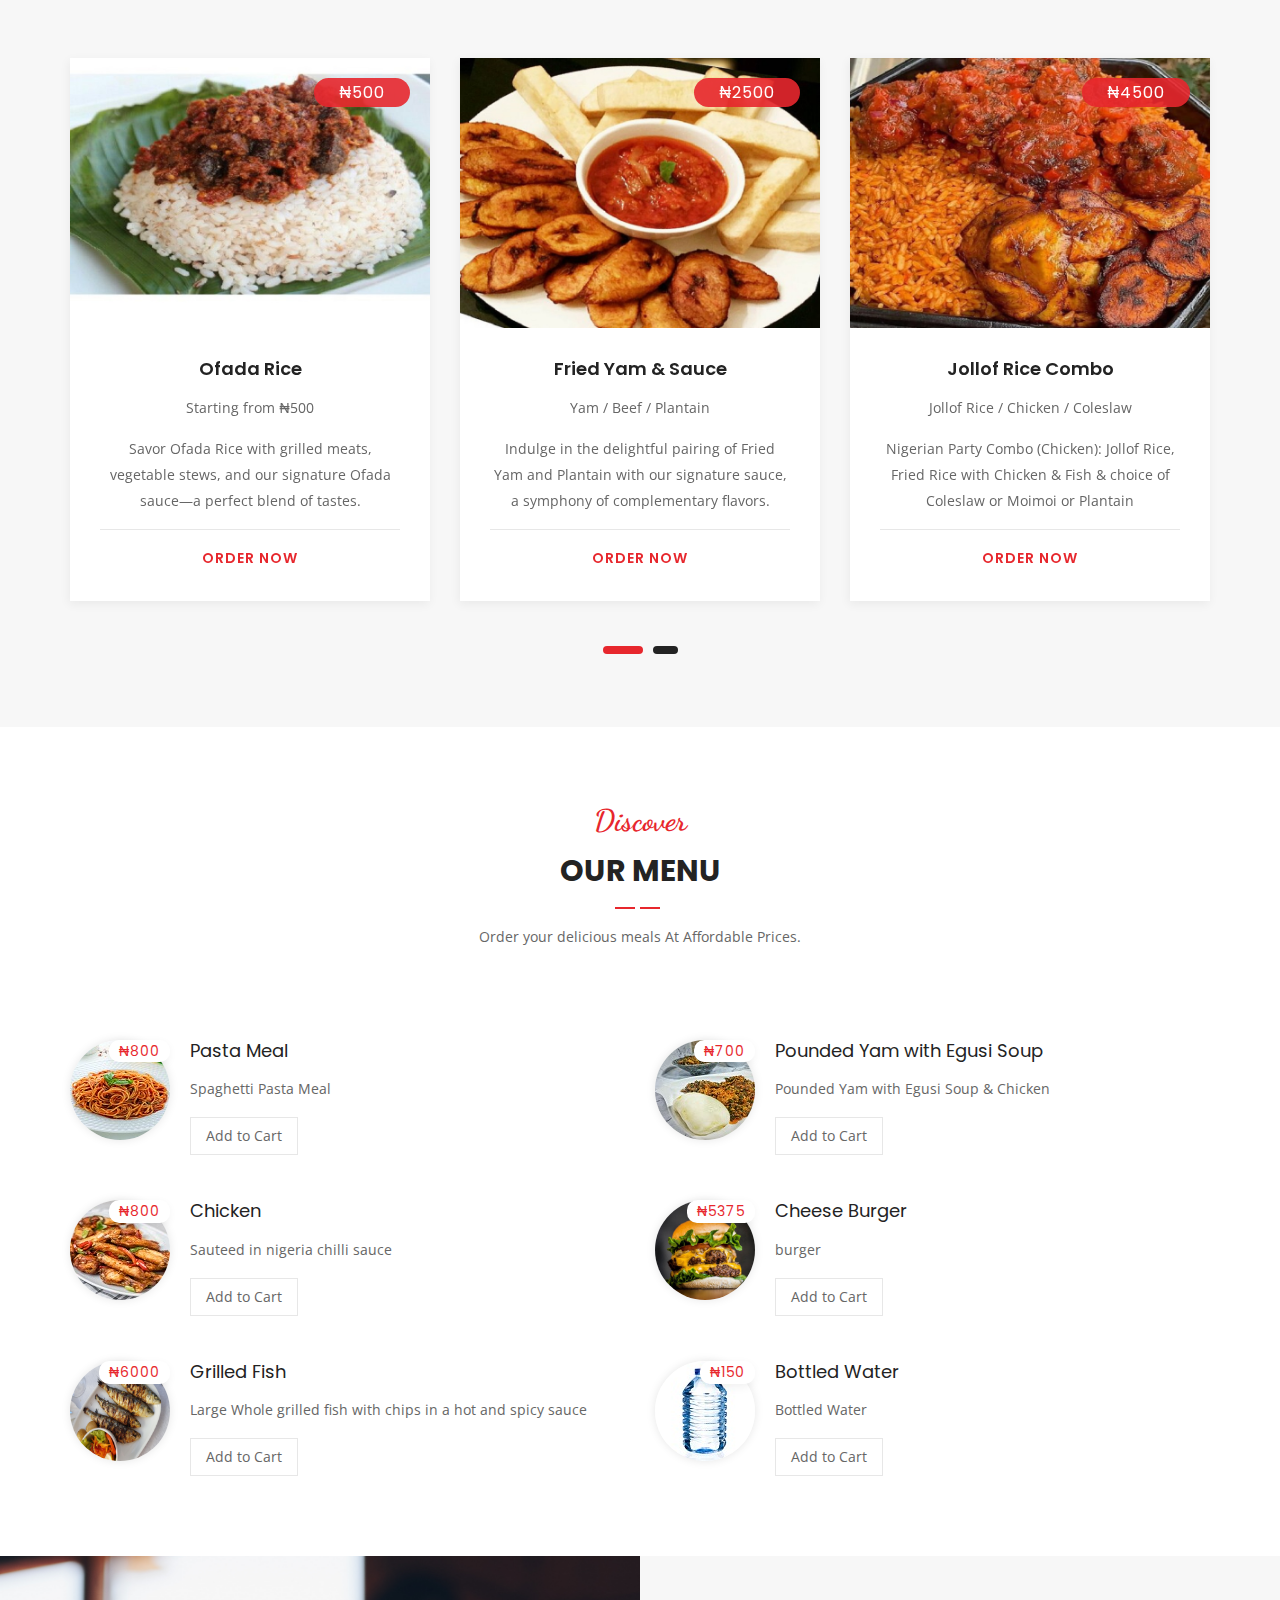
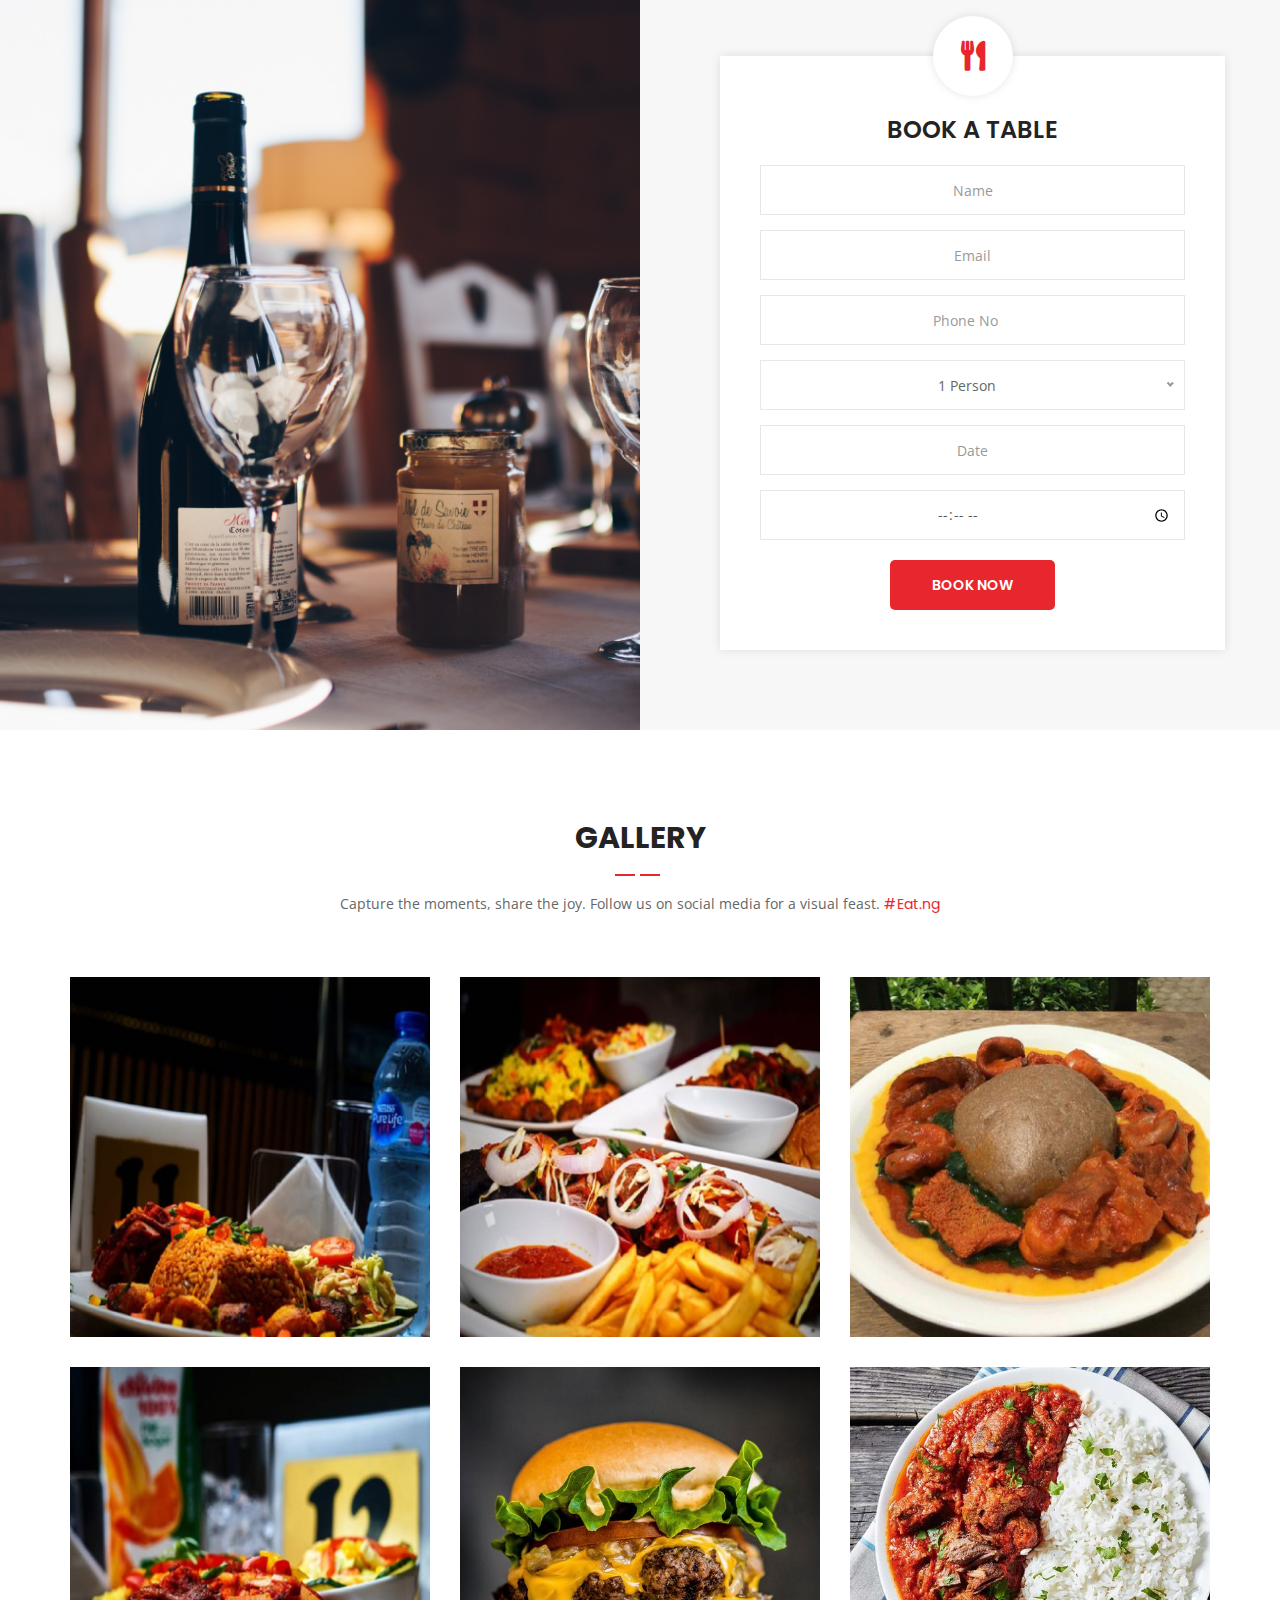
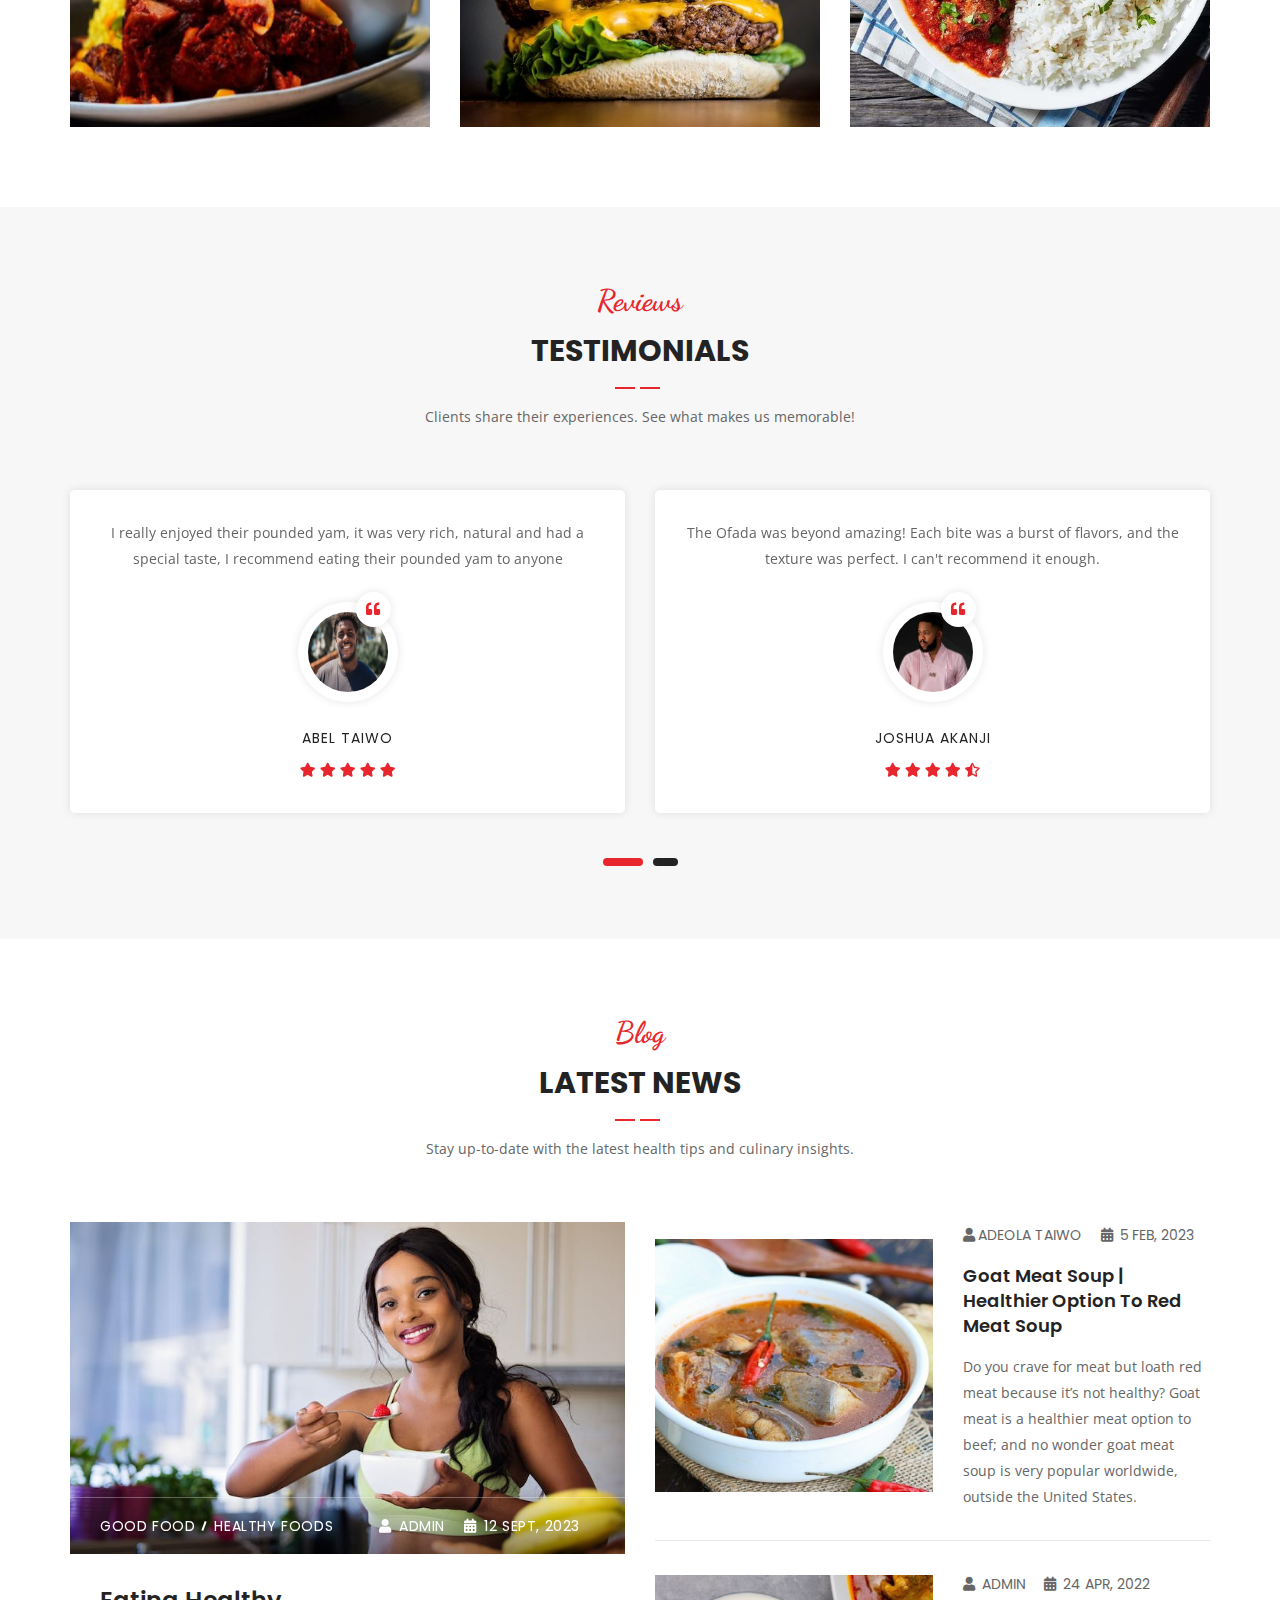
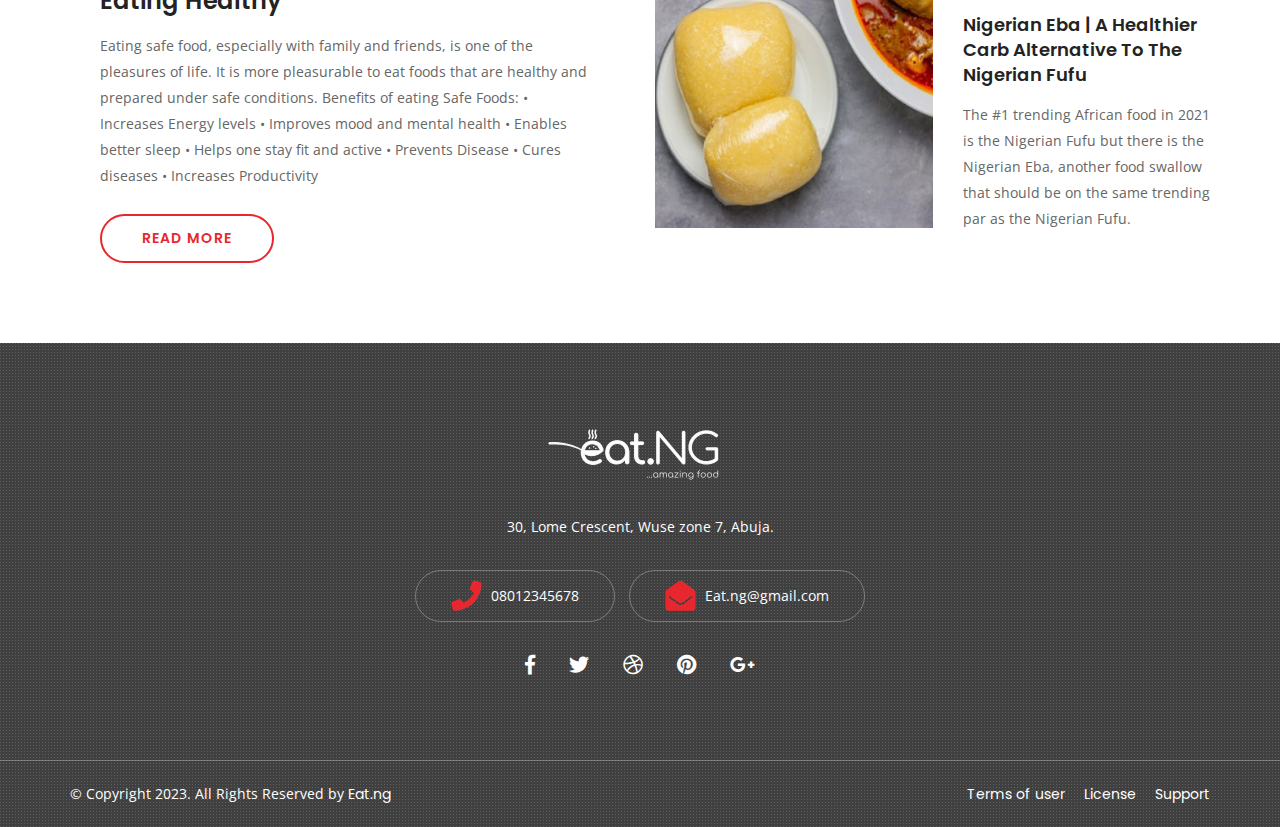
==== commit 678ca728: "edit home page" ====
--- a/index.html
+++ b/index.html
@@ -452,7 +452,7 @@
             <div class="food-menu-area">
                 <div class="row">
                     <div class="col-md-12 text-center food-menu-content">
-                        <div class="mix-item-menu">
+                        <!-- <div class="mix-item-menu">
                             <button class="active" data-filter="*">All</button>
                             <button data-filter=".meals">Meals</button>
                             <button data-filter=".swallow">Swallow</button>
@@ -460,125 +460,12 @@
                             <button data-filter=".pastries">Pastries</button>
                             <button data-filter=".grills">grills</button>
                             <button data-filter=".drinks">drinks</button>
-                        </div>
+                        </div> -->
                         <!-- End Mixitup Nav-->
 
                         <div class="row masonary">
                             <div id="portfolio-grid" class="menu-flex col-2">
-                                <!-- Single Item -->
-                                <div class="item-single pf-item meals">
-                                    <div class="item">
-                                        <div class="thumb">
-                                            <a href="#">
-                                                <img src="assets/img/1.jpg" alt="Thumb">
-                                                <h5>₦800</h5>
-                                            </a>
-                                        </div>
-                                        <div class="info">
-                                            <h4><a href="#">Pasta Meal</a></h4>
-                                            <p>
-                                                Spaghetti Pasta Meal
-                                            </p>
-                                            <span>₦800 per Plate</span>
-                                        </div>
-                                    </div>
-                                </div>
-                                <!-- End Single Item -->
-                                <!-- Single Item -->
-                                <div class="item-single pf-item meals swallow">
-                                    <div class="item">
-                                        <div class="thumb">
-                                            <a href="#">
-                                                <img src="assets/img/4.jpg" alt="Thumb">
-                                                <h5>₦700</h5>
-                                            </a>
-                                        </div>
-                                        <div class="info">
-                                            <h4><a href="#">Pounded Yam & Egusi Soup</a></h4>
-                                            <p>
-                                                Pounded Yam with Egusi Soup & Chicken
-                                            </p>
-                                            <span>₦1500 per plate</span>
-                                        </div>
-                                    </div>
-                                </div>
-                                <!-- End Single Item -->
-                                <!-- Single Item -->
-                                <div class="item-single pf-item protein grills">
-                                    <div class="item">
-                                        <div class="thumb">
-                                            <a href="#">
-                                                <img src="assets/img/3.jpg" alt="Thumb">
-                                                <h5>₦800</h5>
-                                            </a>
-                                        </div>
-                                        <div class="info">
-                                            <h4><a href="#">Chicken</a></h4>
-                                            <p>
-                                                sauteed in nigeria chilli sauce
-                                            </p>
-                                            <span>₦800 per piece</span>
-                                        </div>
-                                    </div>
-                                </div>
-                                <!-- End Single Item -->
-                                <!-- Single Item -->
-                                <div class="item-single pf-item meals pastries">
-                                    <div class="item">
-                                        <div class="thumb">
-                                            <a href="#">
-                                                <img src="assets/img/5.jpg" alt="Thumb">
-                                                <h5>₦5,375</h5>
-                                            </a>
-                                        </div>
-                                        <div class="info">
-                                            <h4><a href="#">Cheese Burger</a></h4>
-                                            <p>
-                                                Burger
-                                            </p>
-                                            <span>₦5,375 per piece</span>
-                                        </div>
-                                    </div>
-                                </div>
-                                <!-- End Single Item -->
-                                <!-- Single Item -->
-                                <div class="item-single pf-item protein grills">
-                                    <div class="item">
-                                        <div class="thumb">
-                                            <a href="#">
-                                                <img src="assets/img/6.jpg" alt="Thumb">
-                                                <h5>₦6,000</h5>
-                                            </a>
-                                        </div>
-                                        <div class="info">
-                                            <h4><a href="#">Grilled Fish</a></h4>
-                                            <p>
-                                                Large Whole grilled fish with chips in a hot and spicy sauce
-                                            </p>
-                                            <span>₦6,000 per piece</span>
-                                        </div>
-                                    </div>
-                                </div>
-                                <!-- End Single Item -->
-                                <!-- Single Item -->
-                                <div class="item-single pf-item drinks">
-                                    <div class="item">
-                                        <div class="thumb">
-                                            <a href="#">
-                                                <img src="assets/img/2.jpg" alt="Thumb">
-                                                <h5>₦150</h5>
-                                            </a>
-                                        </div>
-                                        <div class="info">
-                                            <h4><a href="#">Bottled Water</a></h4>
-                                            <p>
-                                                Bottled Water
-                                            </p>
-                                            <span>₦150 per Bottle</span>
-                                        </div>
-                                    </div>
-                                </div>
-                                <!-- Single Item -->
+                                
                             </div>
                         </div>
                     </div>
--- a/style.css
+++ b/style.css
@@ -2349,9 +2349,9 @@
   margin-top: 20px;
 }
 
-.food-menu-area .menu-lists .thumb img {
+/* .food-menu-area .menu-lists .thumb img {
   clip-path: polygon(0 85%, 0 0, 100% 0, 100% 85%, 50% 100%);
-}
+} */
 
 .food-menu-area.path-less .menu-lists .thumb img,
 .food-menu-area.simple .menu-lists .thumb img {
@@ -4977,10 +4977,10 @@
   position:absolute;
   width:100%;
   left:0;
-  bottom:-2rem;
+  bottom:6rem;
   padding:0 0.4rem;
   display:grid;
-  gap:0.3rem;
+  gap:1rem;
   grid-template-columns: repeat(2, 1fr);
 }
 .items-button-container button{
@@ -4990,6 +4990,7 @@
   margin:0;
   padding: 1rem 0;
   background-color: #e7272d;
+  border-radius:6px;
 }
 .items-button-container  .cancel-button{
   background-color: #FDEFEB;
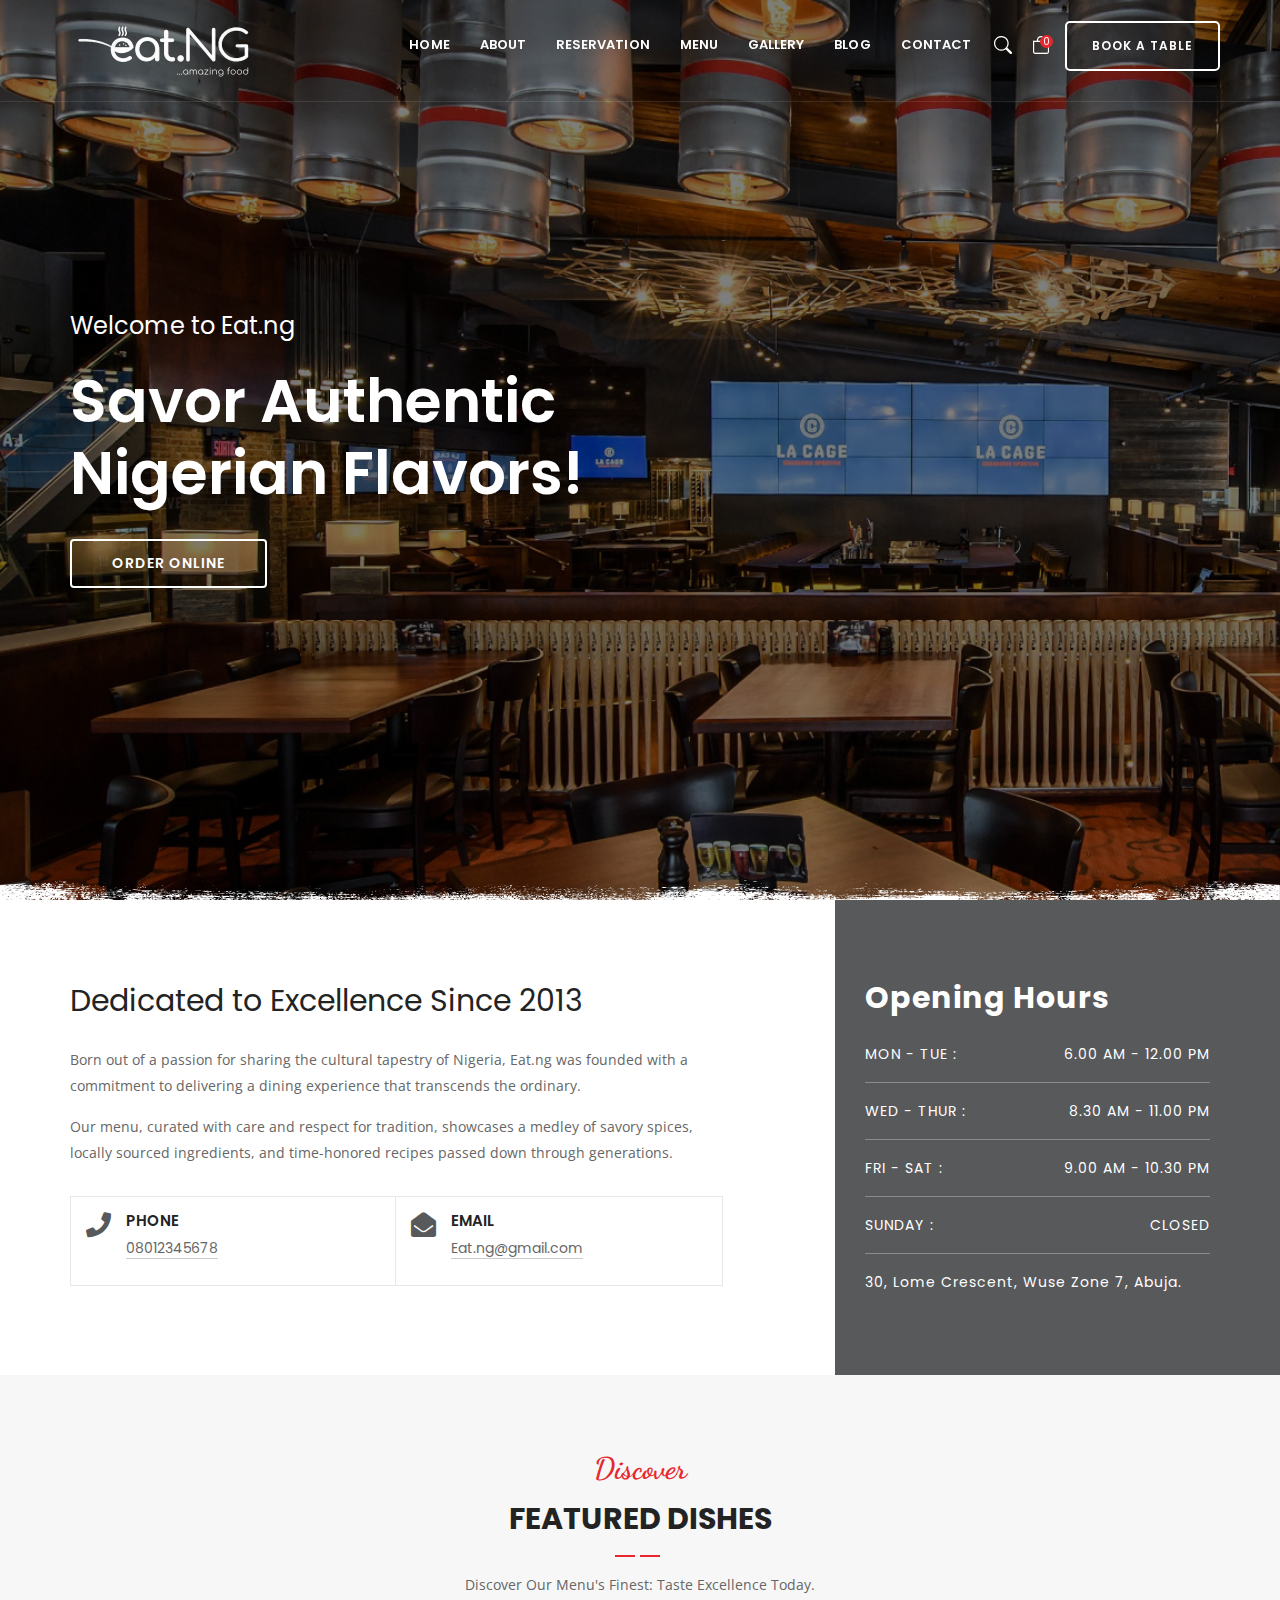
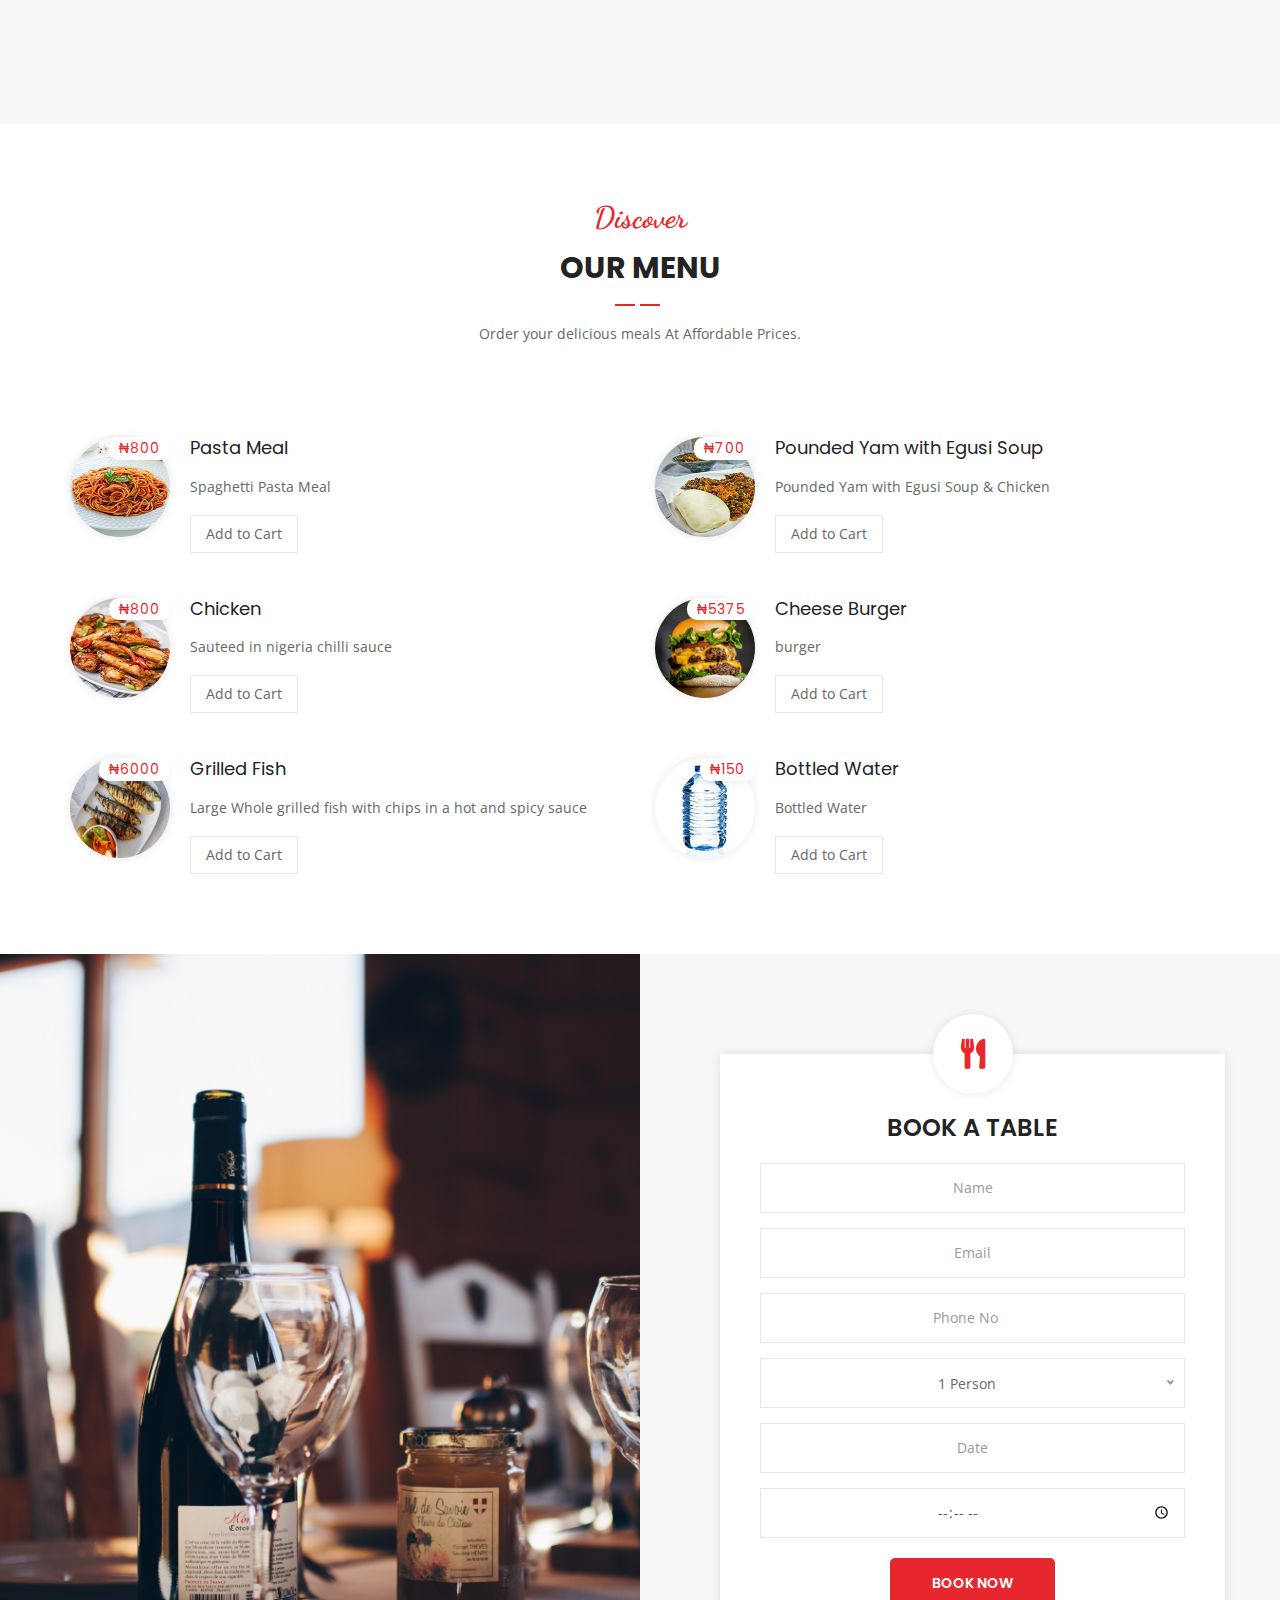
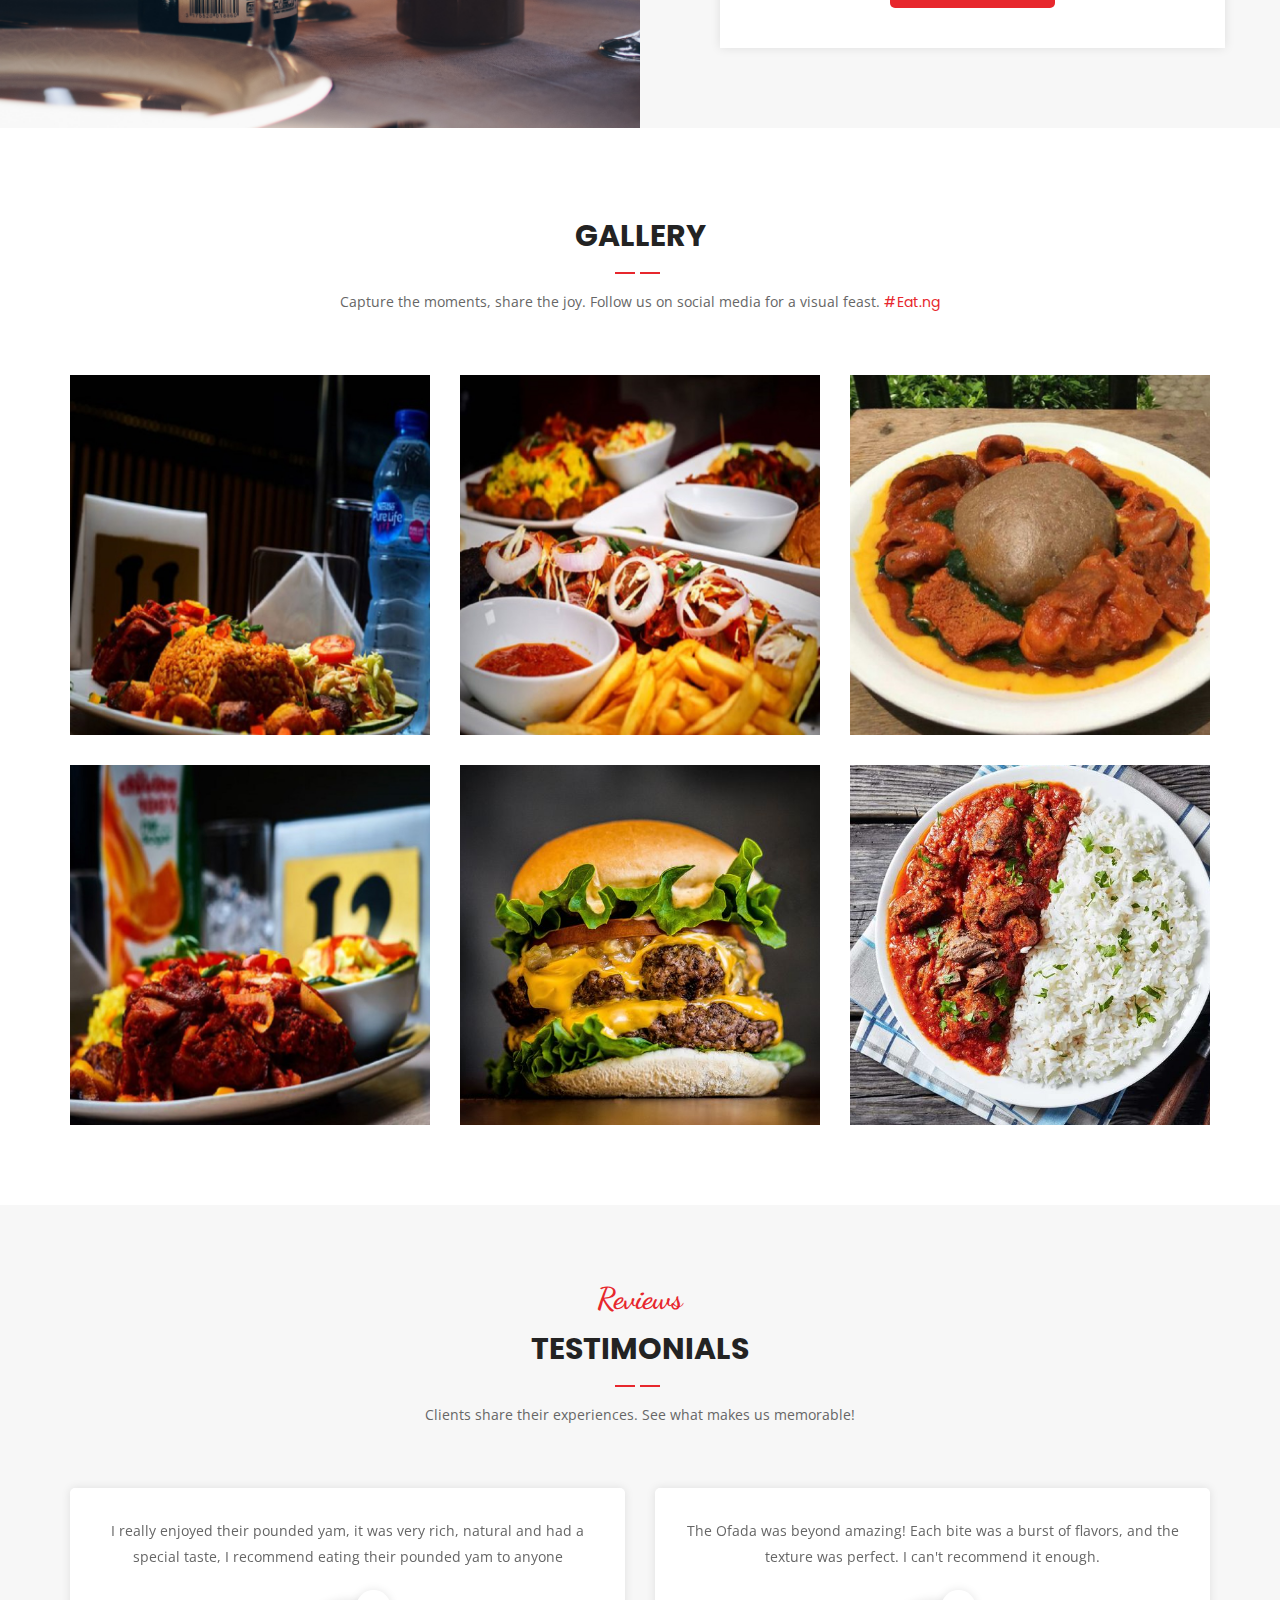
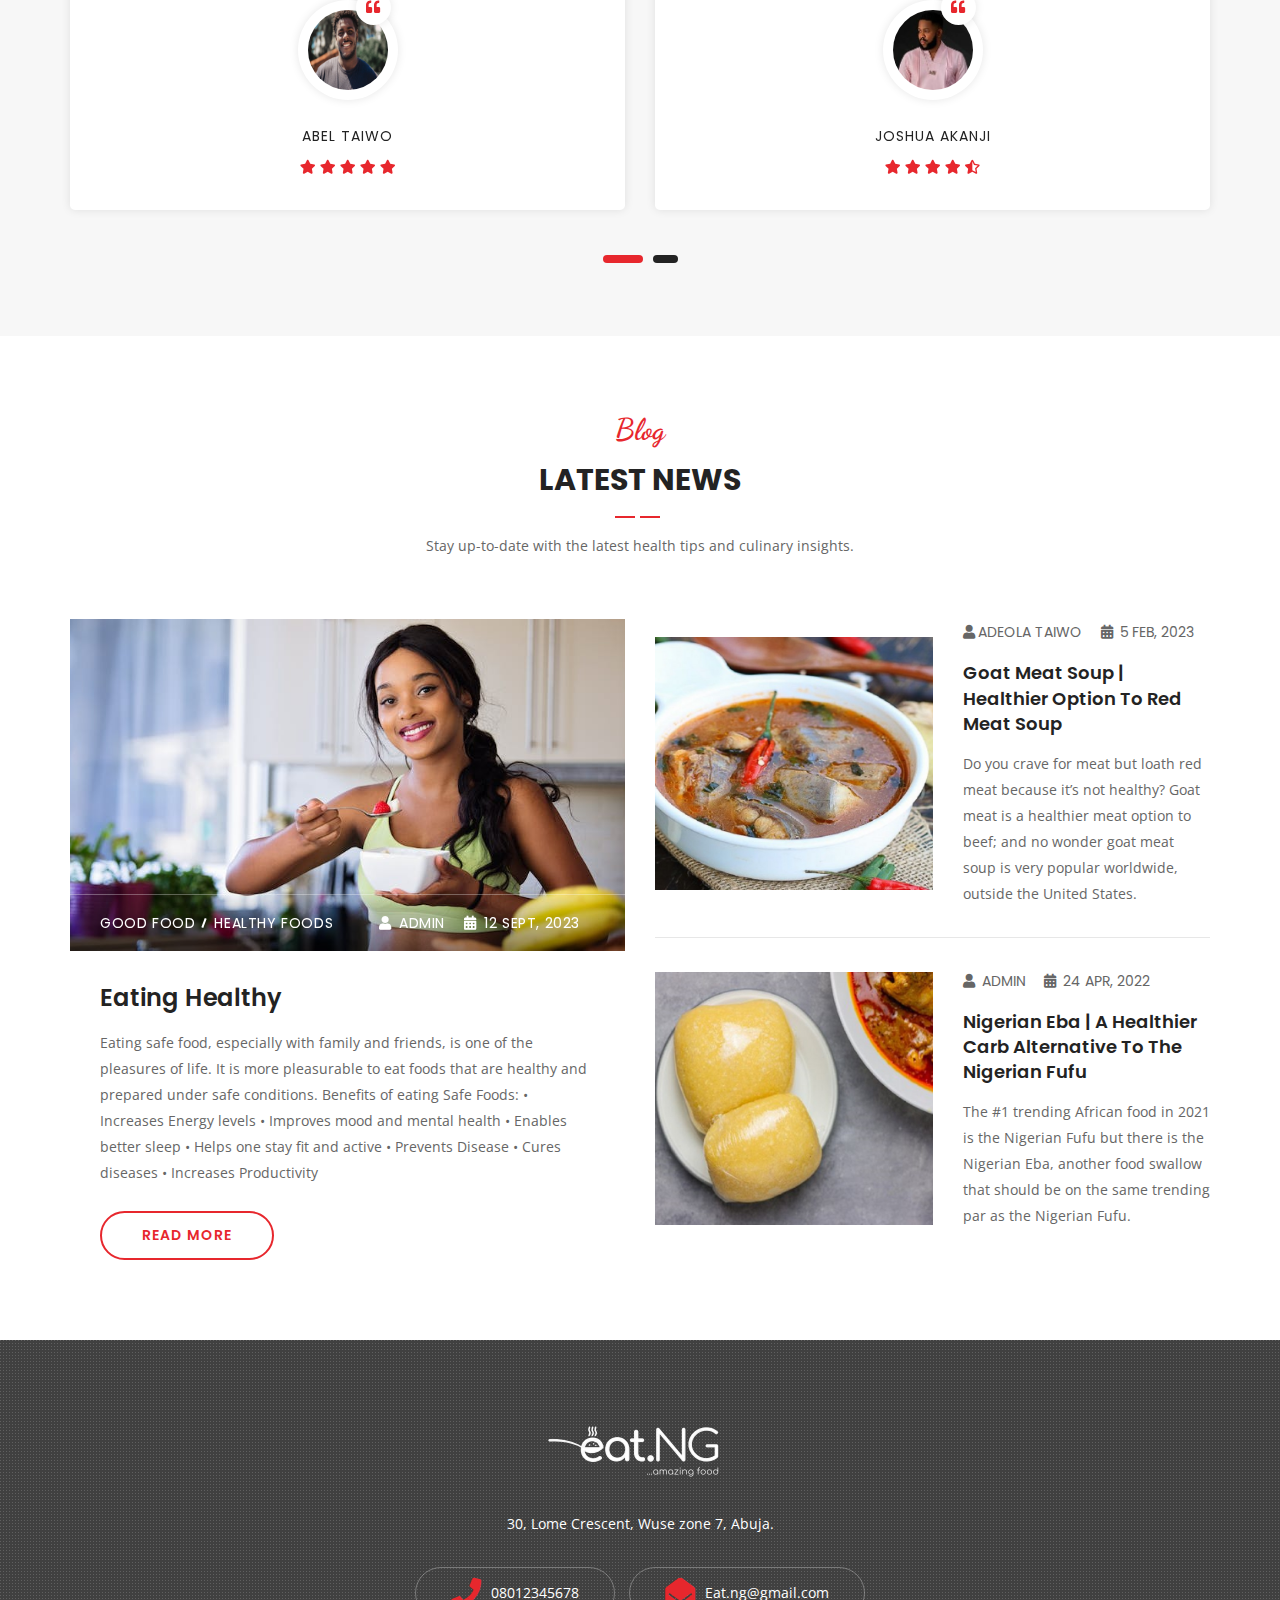
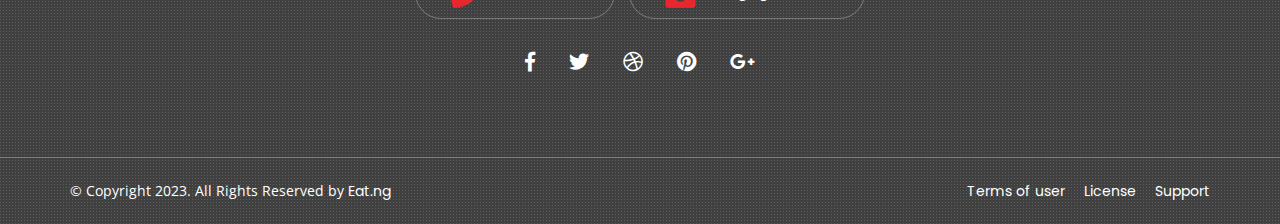
==== commit 4d438c55: "add cart functionality" ====
--- a/index.html
+++ b/index.html
@@ -338,96 +338,7 @@
             </div>
             <div class="row">
                 <div class="col-md-12">
-                    <div class="menu-lists food-menu-carousel owl-carousel owl-theme text-center">
-                        <!-- Single Item -->
-                        <div class="item">
-                            <div class="thumb">
-                                <a href="#">
-                                    <img src="assets/img/menu-1.jpg" alt="Thumb">
-                                </a>
-                                <div class="price">
-                                    <h5>₦500</h5>
-                                </div>
-                            </div>
-                            <div class="info">
-                                <h4><a href="#">Ofada Rice</a></h4>
-                                <span>Starting from ₦500</span>
-                                <p>
-                                    Savor Ofada Rice with grilled meats, vegetable stews, and our signature Ofada sauce—a perfect blend of tastes.
-                                </p>
-                                <div class="button">
-                                    <a href="#">Order now</a>
-                                </div>
-                            </div>
-                        </div>           
-                        <!-- End Single Item -->
-                        <!-- Single Item -->
-                        <div class="item">
-                            <div class="thumb">
-                                <a href="#">
-                                    <img src="assets/img/menu-2.jpg" alt="Thumb">
-                                </a>
-                                <div class="price">
-                                    <h5>₦2500</h5>
-                                </div>
-                            </div>
-                            <div class="info">
-                                <h4><a href="#">Fried Yam & Sauce</a></h4>
-                                <span>Yam / Beef / Plantain</span>
-                                <p>
-                                    Indulge in the delightful pairing of Fried Yam and Plantain with our signature sauce, a symphony of complementary flavors.
-                                </p>
-                                <div class="button">
-                                    <a href="#">Order now</a>
-                                </div>
-                            </div>
-                        </div>
-                        <!-- End Single Item -->
-                        <!-- Single Item -->
-                        <div class="item">
-                            <div class="thumb">
-                                <a href="#">
-                                    <img src="assets/img/menu-3.jpg" alt="Thumb">
-                                </a>
-                                <div class="price">
-                                    <h5>₦4500</h5>
-                                </div>
-                            </div>
-                            <div class="info">
-                                <h4><a href="#">Jollof Rice Combo</a></h4>
-                                <span>Jollof Rice / Chicken / Coleslaw</span>
-                                <p>
-                                    Nigerian Party Combo (Chicken): Jollof Rice, Fried Rice with Chicken & Fish & choice of Coleslaw or Moimoi or Plantain
-                                </p>
-                                <div class="button">
-                                    <a href="#">Order now</a>
-                                </div>
-                            </div>
-                        </div>
-                        <!-- End Single Item -->
-                        <!-- Single Item -->
-                        <div class="item">
-                            <div class="thumb">
-                                <a href="#">
-                                    <img src="assets/img/menu-4.jpg" alt="Thumb">
-                                </a>
-                                <div class="price">
-                                    <h5>₦550</h5>
-                                </div>
-                            </div>
-                            <div class="info">
-                                <h4><a href="#">Amala & Vegetable soup</a></h4>
-                                <span>Efo riro / Ponmo(shaki) / Beef</span>
-                                <p>
-                                    Amala, Vegetable Soup, Shaki, Goat Meat, Ponmo—savor the rich blend for a flavorful and satisfying delight.
-                                </p>
-                                <div class="button">
-                                    <a href="#">Order now</a>
-                                </div>
-                            </div>
-                        </div>
-                        <!-- End Single Item --> 
-                    </div>
+                    
                 </div>
             </div>
         </div>
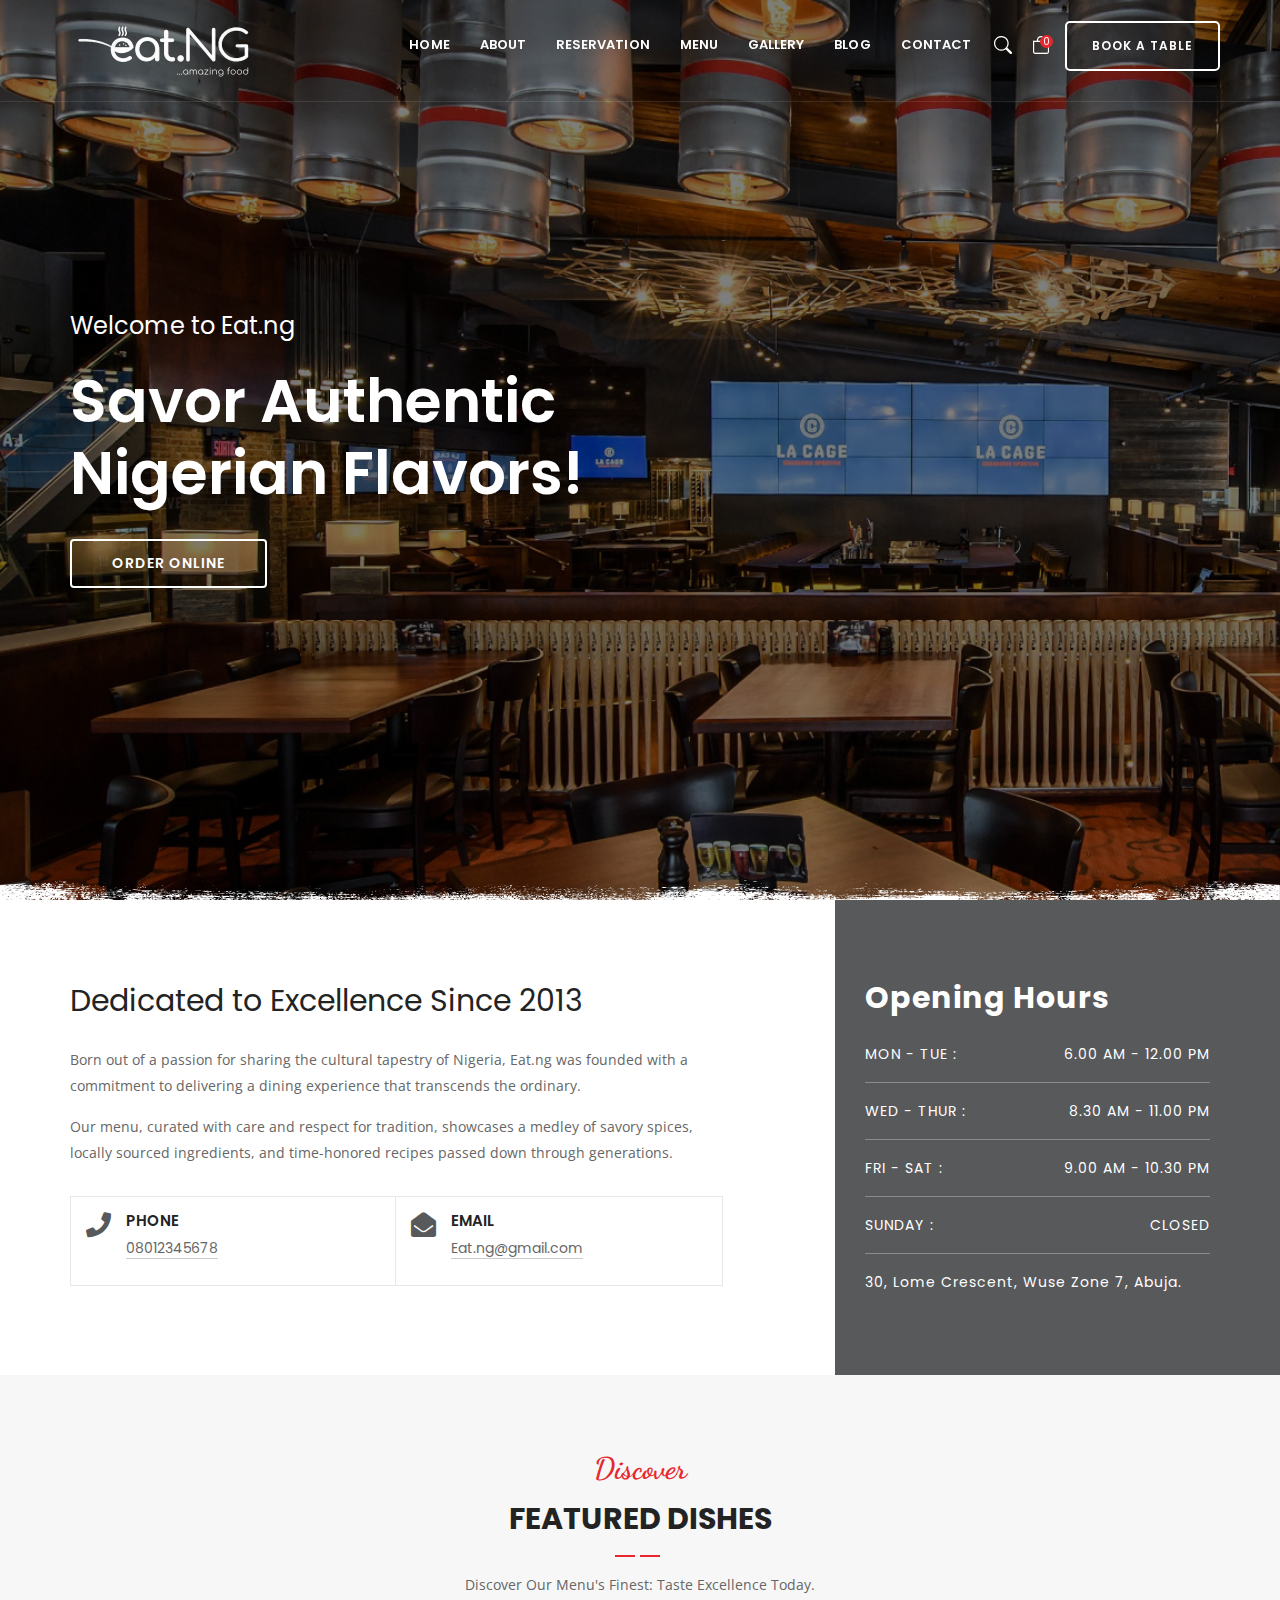
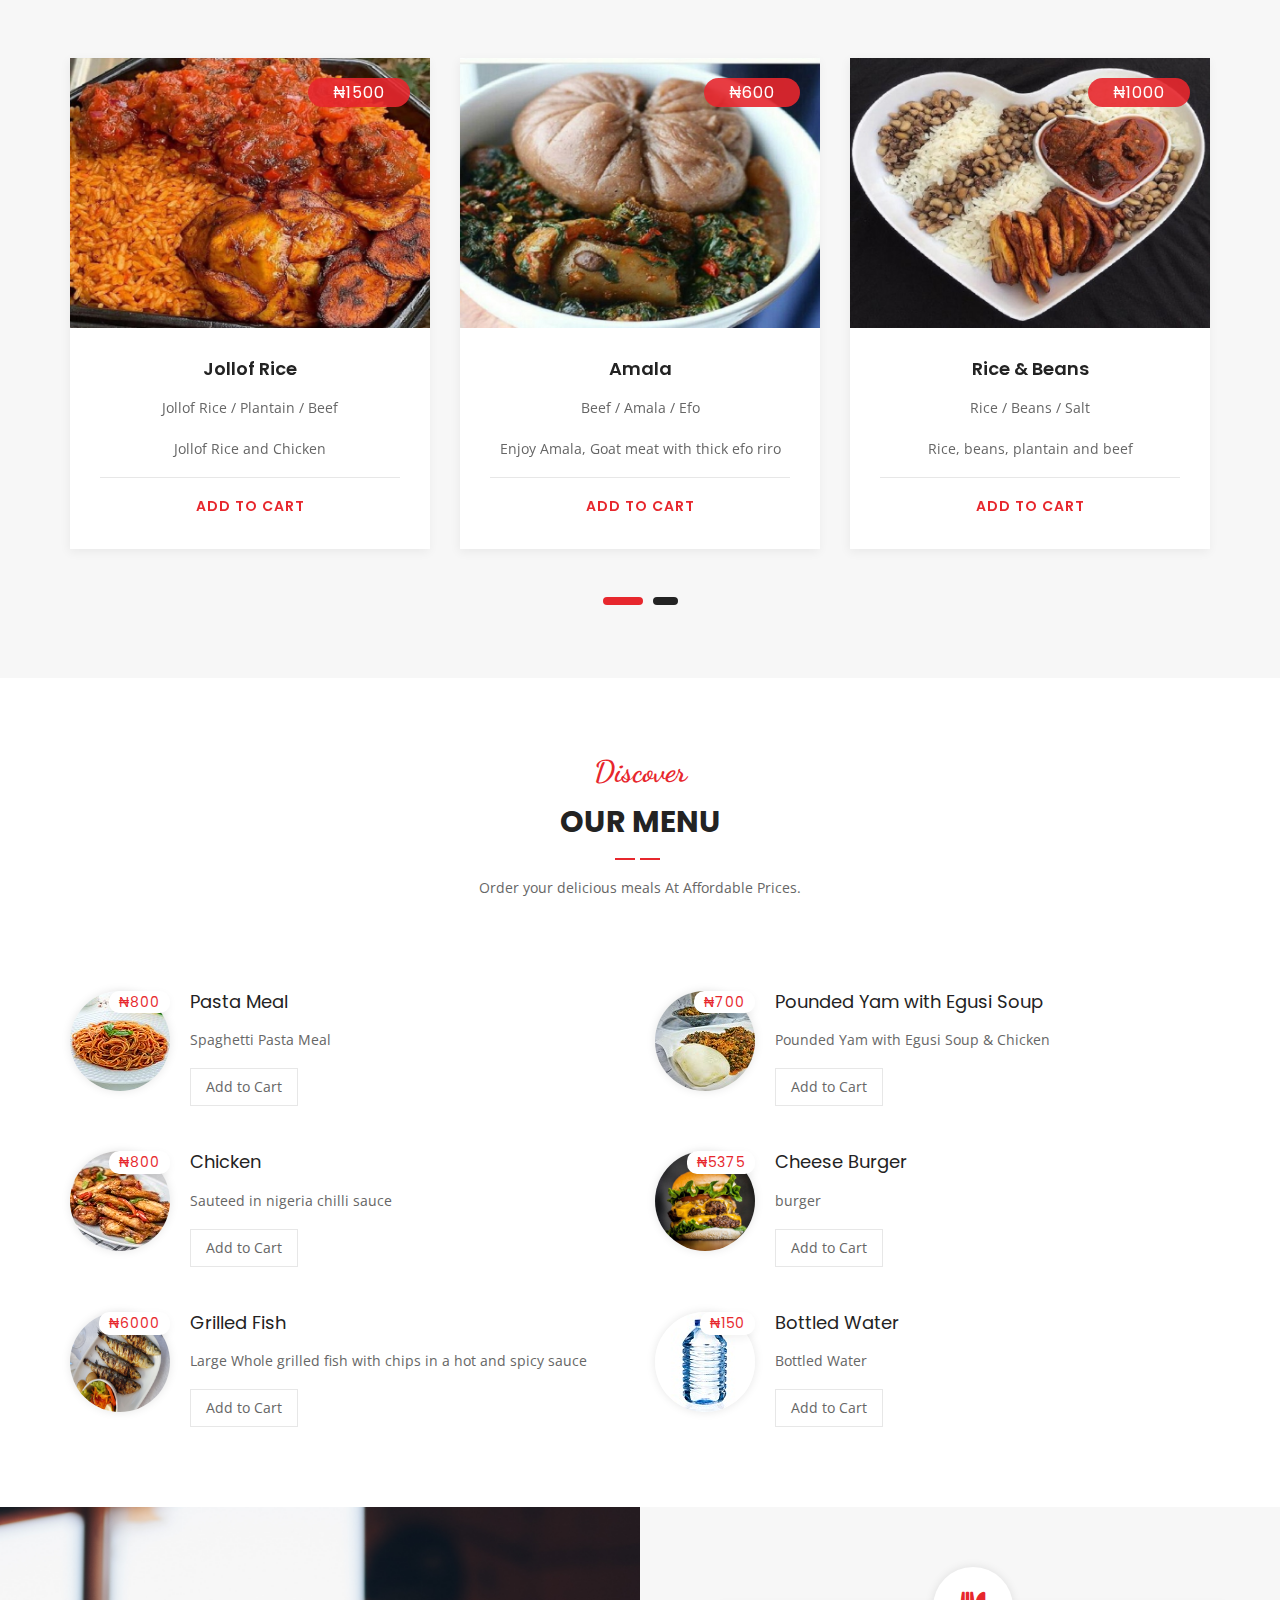
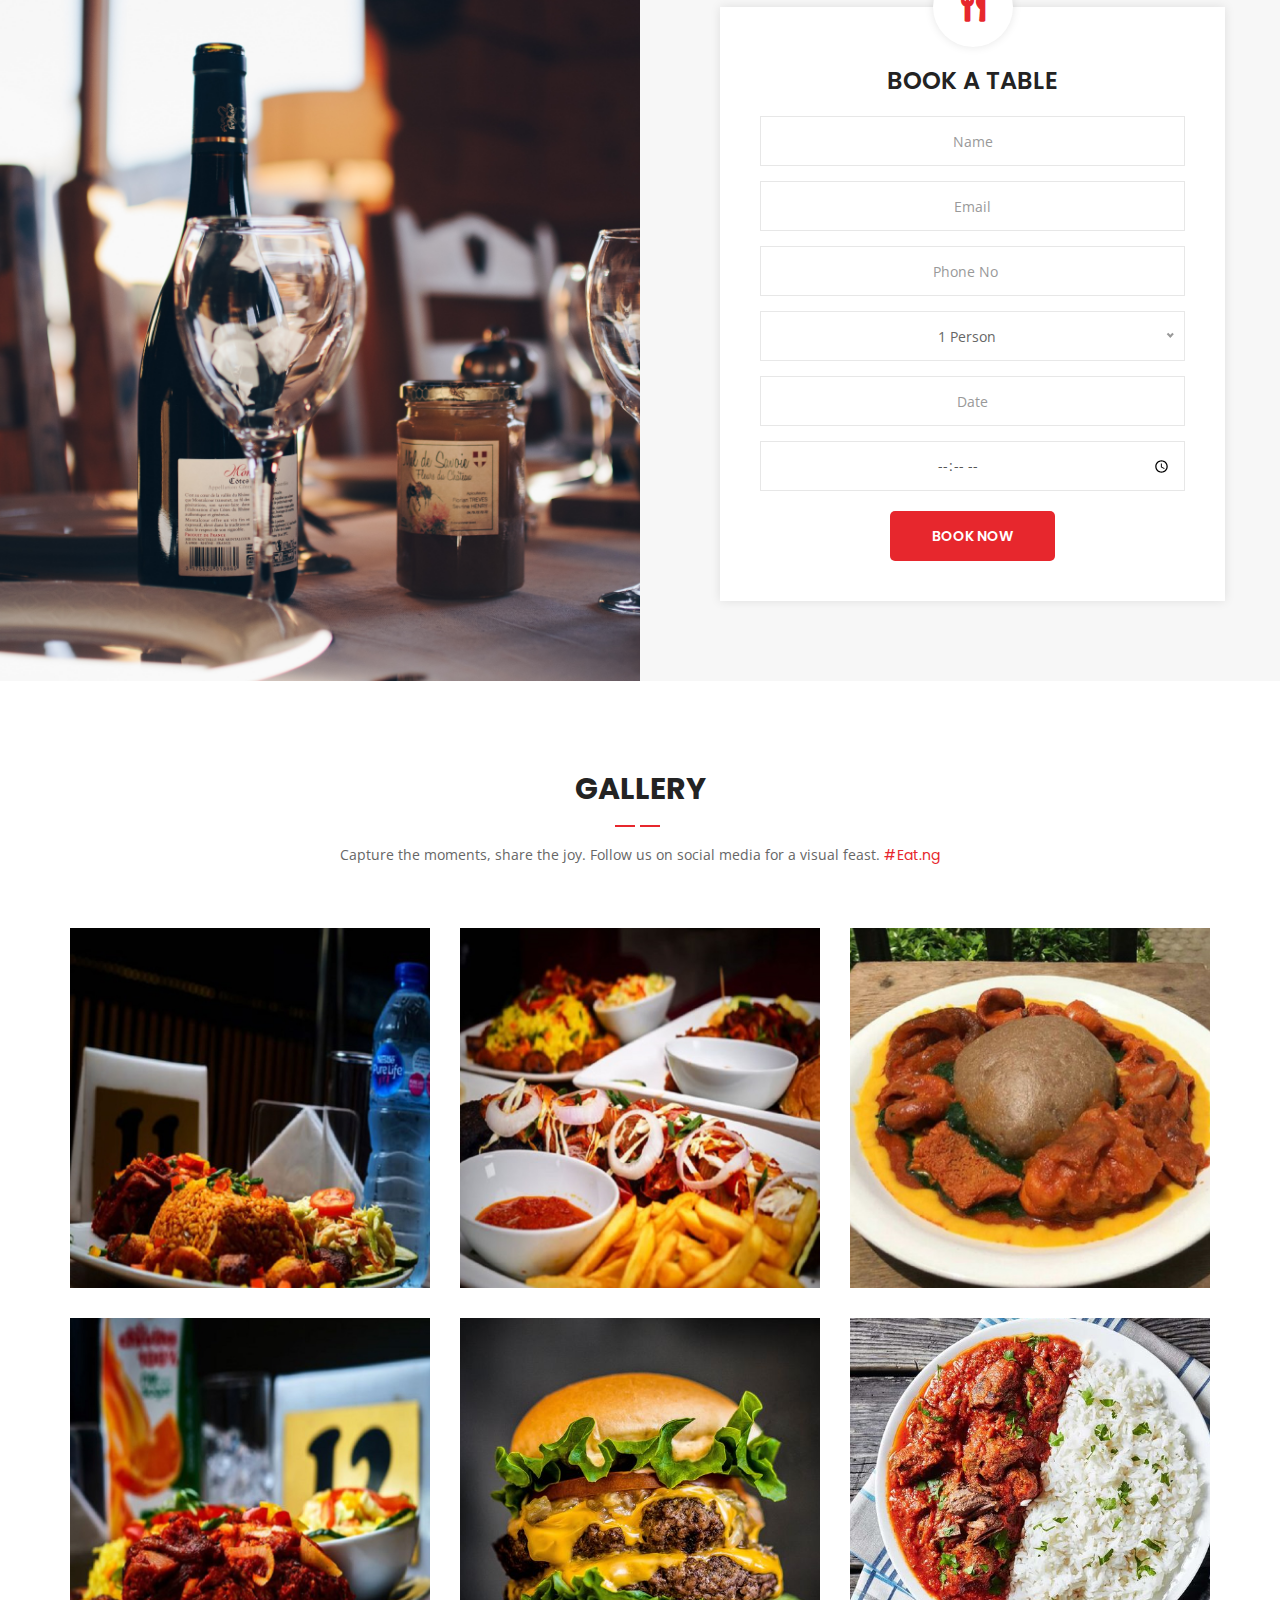
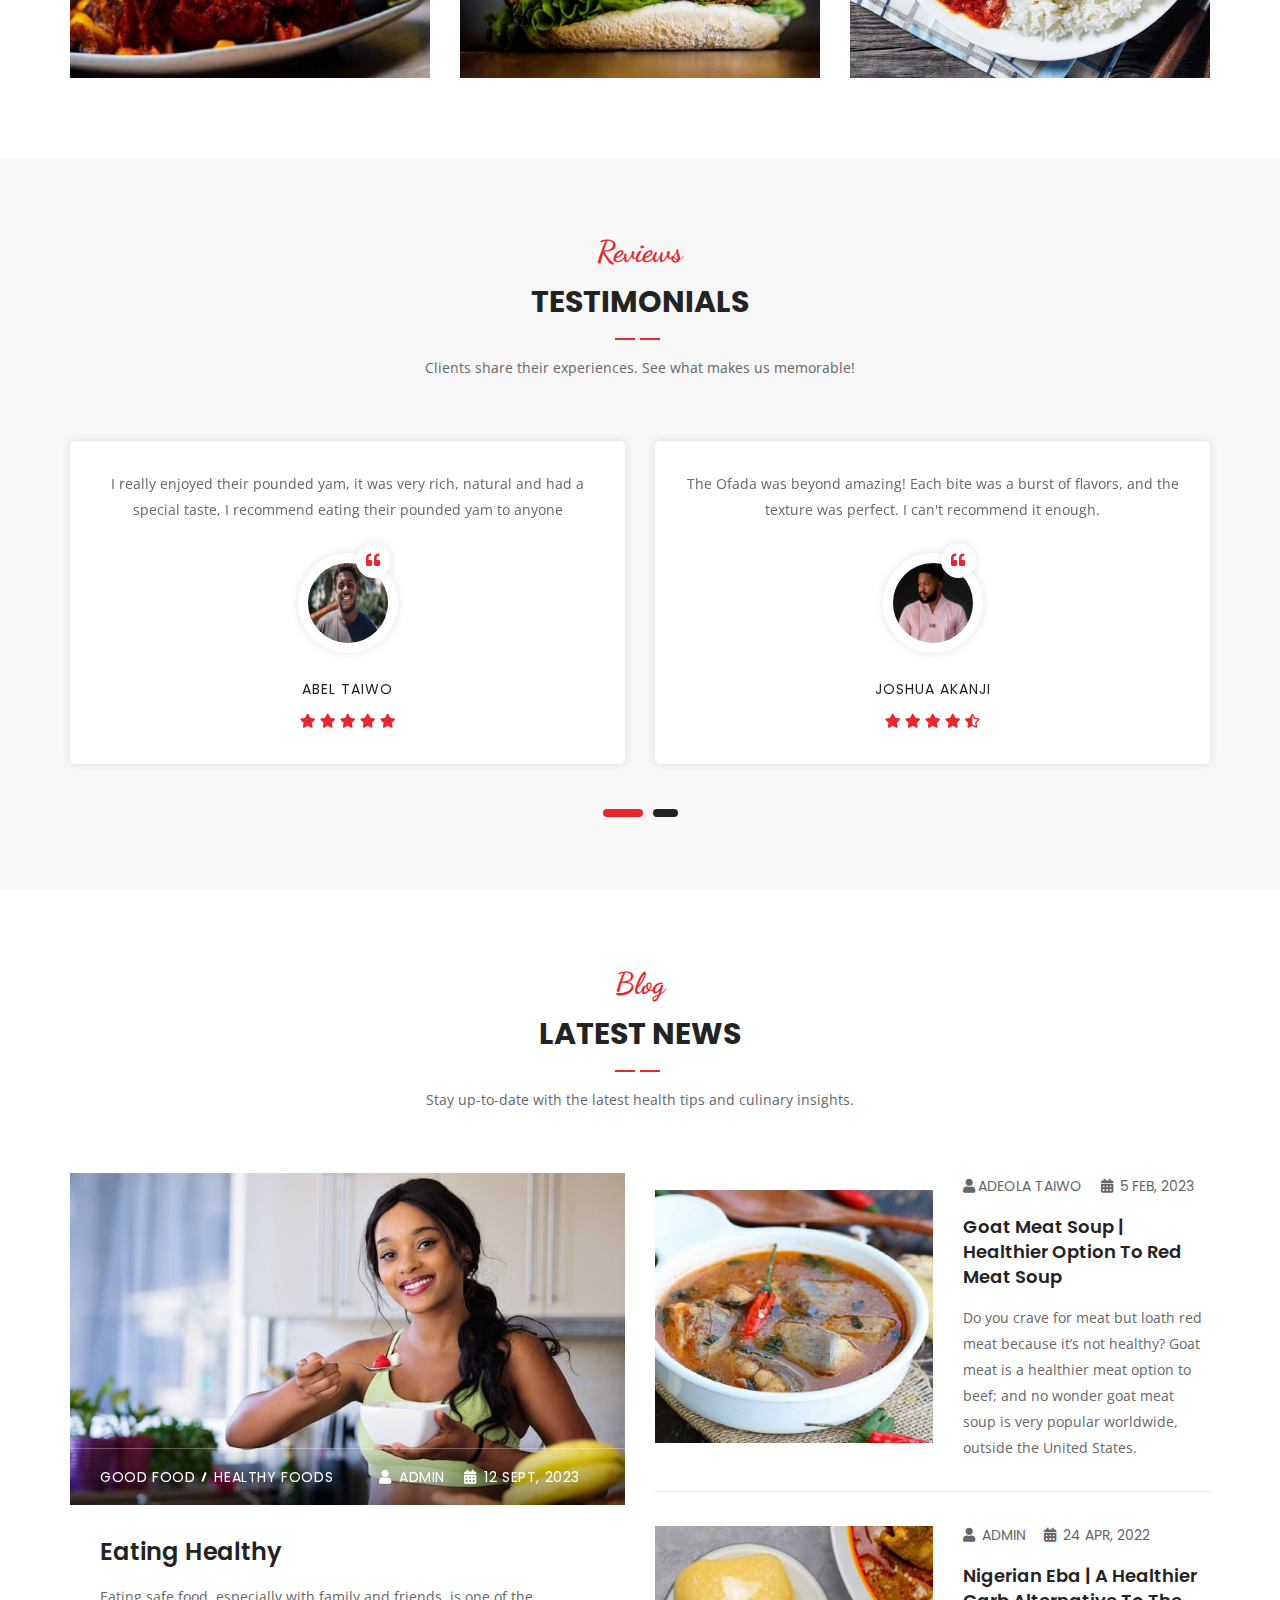
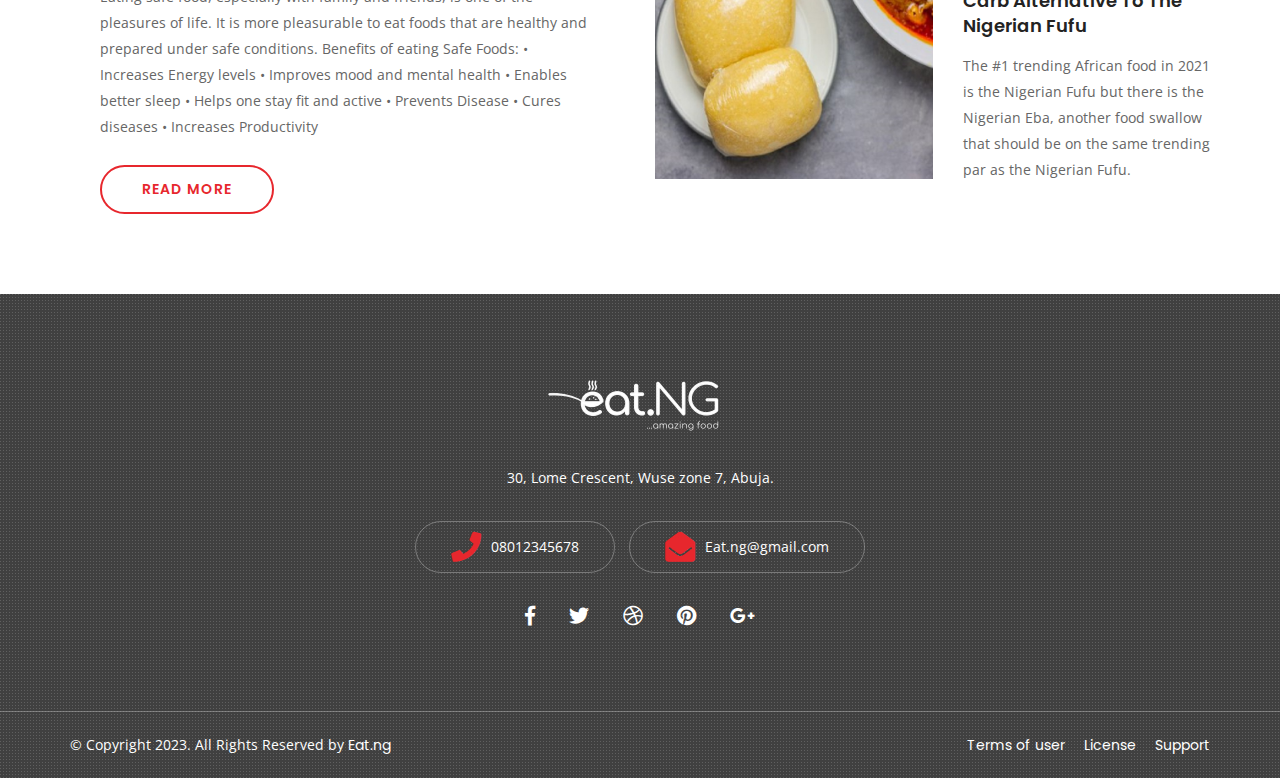
==== commit c5608aed: "edit menu page" ====
--- a/index.html
+++ b/index.html
@@ -338,7 +338,96 @@
             </div>
             <div class="row">
                 <div class="col-md-12">
-                    
+                    <div class="menu-lists food-menu-carousel owl-carousel owl-theme text-center">
+                        <!-- Single Item -->
+                        <div class="item">
+                            <div class="thumb">
+                                <a href="#">
+                                    <img src="assets/img/menu-3.jpg" alt="Thumb">
+                                </a>
+                                <div class="price">
+                                    <h5>₦1500</h5>
+                                </div>
+                            </div>
+                            <div class="info">
+                                <h4><a href="#">Jollof Rice</a></h4>
+                                <span>Jollof Rice / Plantain / Beef</span>
+                                <p>
+                                    Jollof Rice and Chicken
+                                </p>
+                                <div class="button">
+                                    <a class="side-cart" href="#">Add To Cart</a>
+                                </div>
+                            </div>
+                        </div>
+                        <!-- End Single Item -->
+                        <!-- Single Item -->
+                        <div class="item">
+                            <div class="thumb">
+                                <a href="#">
+                                    <img src="assets/img/menu-4.jpg" alt="Thumb">
+                                </a>
+                                <div class="price">
+                                    <h5>₦600</h5>
+                                </div>
+                            </div>
+                            <div class="info">
+                                <h4><a href="#">Amala</a></h4>
+                                <span>Beef / Amala / Efo</span>
+                                <p>
+                                    Enjoy Amala, Goat meat with thick efo riro
+                                </p>
+                                <div class="button">
+                                    <a class="side-cart" href="#">Add To Cart</a>
+                                </div>
+                            </div>
+                        </div>
+                        <!-- End Single Item -->
+                        <!-- Single Item -->
+                        <div class="item">
+                            <div class="thumb">
+                                <a href="#">
+                                    <img src="assets/img/menu-5.jpg" alt="Thumb">
+                                </a>
+                                <div class="price">
+                                    <h5>₦1000</h5>
+                                </div>
+                            </div>
+                            <div class="info">
+                                <h4><a href="#">Rice & Beans</a></h4>
+                                <span>Rice / Beans / Salt</span>
+                                <p>
+                                    Rice, beans, plantain and beef
+                                </p>
+                                <div class="button">
+                                    <a class="side-cart" href="#">Add To Cart</a>
+                                </div>
+                            </div>
+                        </div>
+                        <!-- End Single Item -->
+                        <!-- Single Item -->
+                        <div class="item">
+                            <div class="thumb">
+                                <a href="#">
+                                    <img src="assets/img/menu-6.jpg" alt="Thumb">
+                                </a>
+                                <div class="price">
+                                    <h5>₦600</h5>
+                                </div>
+                            </div>
+                            <div class="info">
+                                <h4><a href="#">Pounded Yam</a></h4>
+                                <span>Pounded Yam / Efo /Chicken</span>
+                                <p>
+                                    Pounded Yam with Vegetable Soup
+                                </p>
+                                <div class="button">
+                                    <a class="side-cart" href="#">Add To Cart</a>
+                                </div>
+                            </div>
+                        </div>
+                        <!-- End Single Item -->
+                    </div>
                 </div>
             </div>
         </div>
--- a/style.css
+++ b/style.css
@@ -4974,11 +4974,11 @@
   font-size:1.3rem;
 }
 .items-button-container{
-  position:absolute;
   width:100%;
   left:0;
-  bottom:6rem;
+  bottom:0;
   padding:0 0.4rem;
+  margin:1rem 0;
   display:grid;
   gap:1rem;
   grid-template-columns: repeat(2, 1fr);
@@ -5006,4 +5006,35 @@
   padding:0;
   margin:0;
 }
-
+.button-container{
+  margin-bottom:1rem;
+}
+/* MENU CATEGORY */
+.category-menu{
+  padding: 0;
+  margin-bottom: 20px;
+  display: inline-block;
+  text-align: center;
+}
+.category-menu button{
+  border:none;
+  padding: 8px 25px;
+  border: 1px solid #e7e7e7;
+  margin: 5px;
+  background: #ffffff;
+  border-radius: 3px;
+  letter-spacing: 1px;
+  font-weight: 600;
+  text-transform: uppercase;
+}
+.category-menu .active-btn{
+  color: #e7272d;
+  position:relative;
+  z-index:1;
+}
+.meal-category {
+  display: none;
+}
+.meal-category.active {
+  display: block;
+}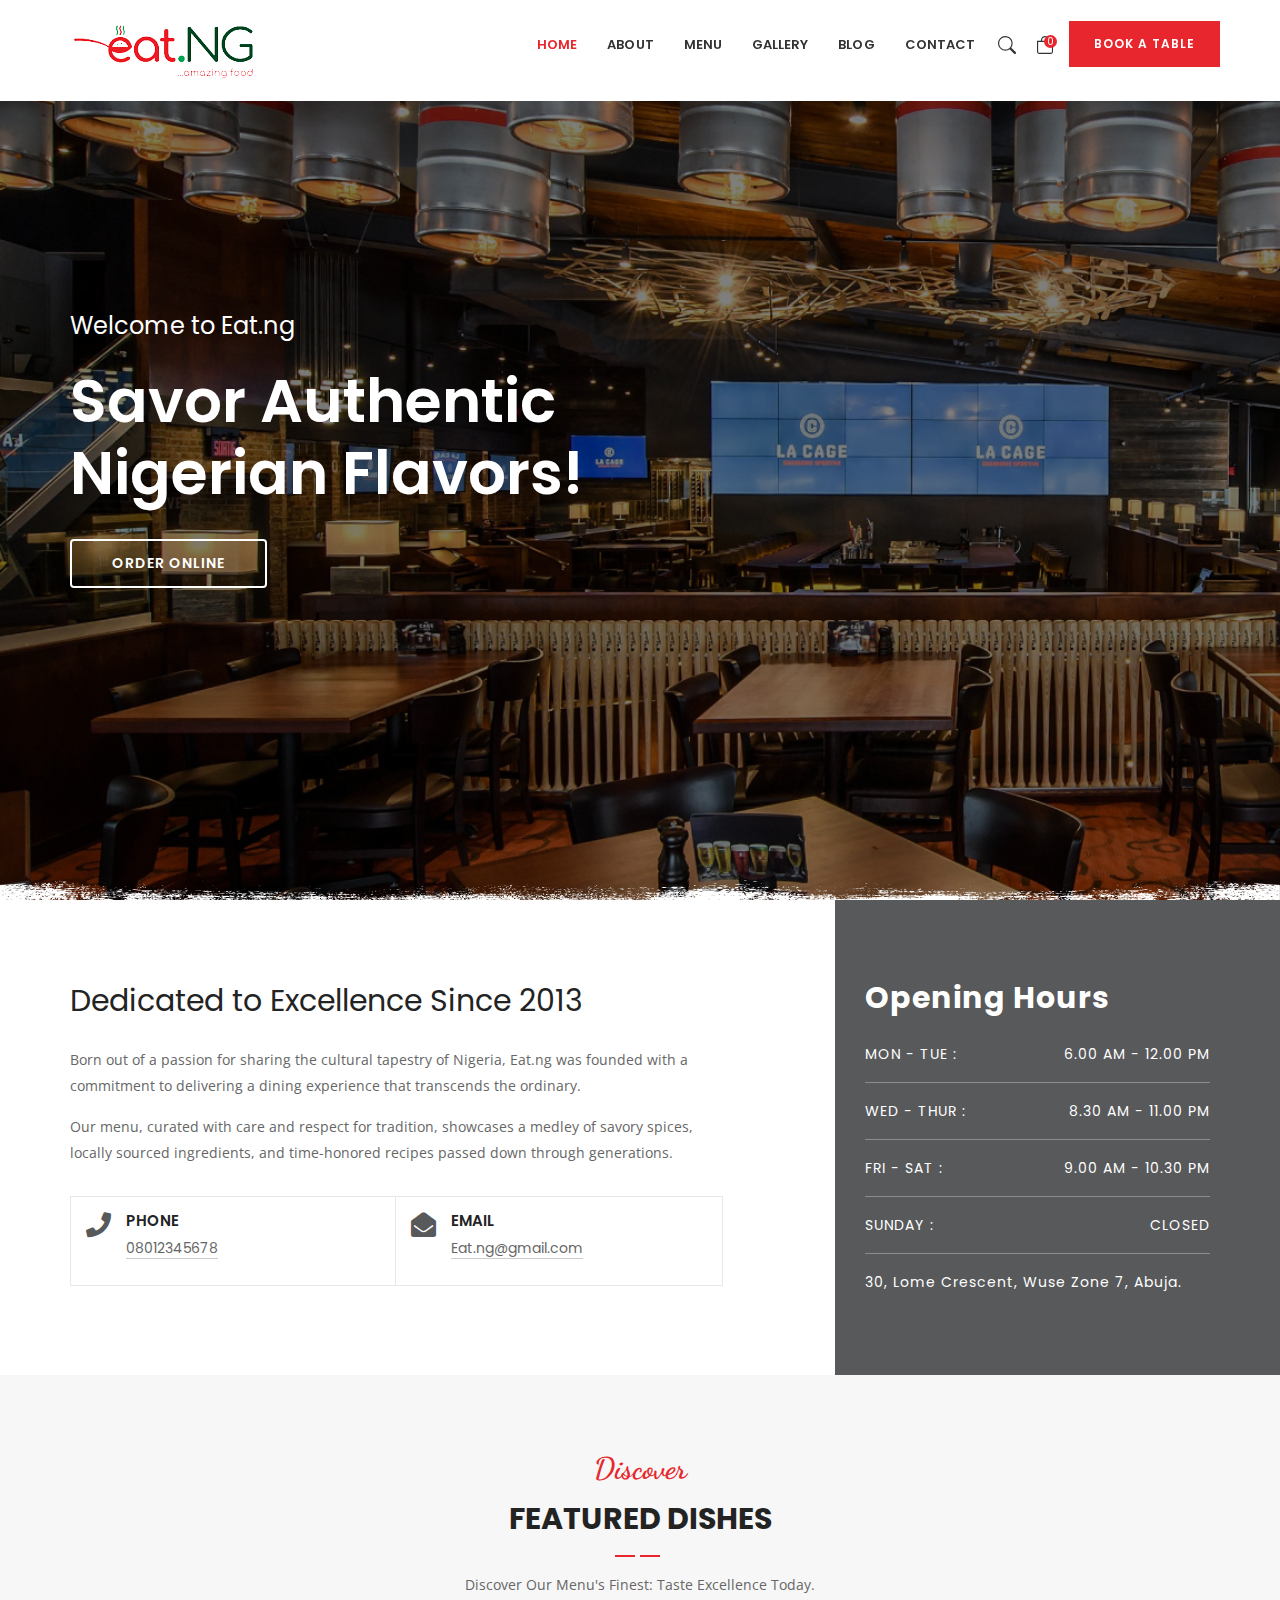
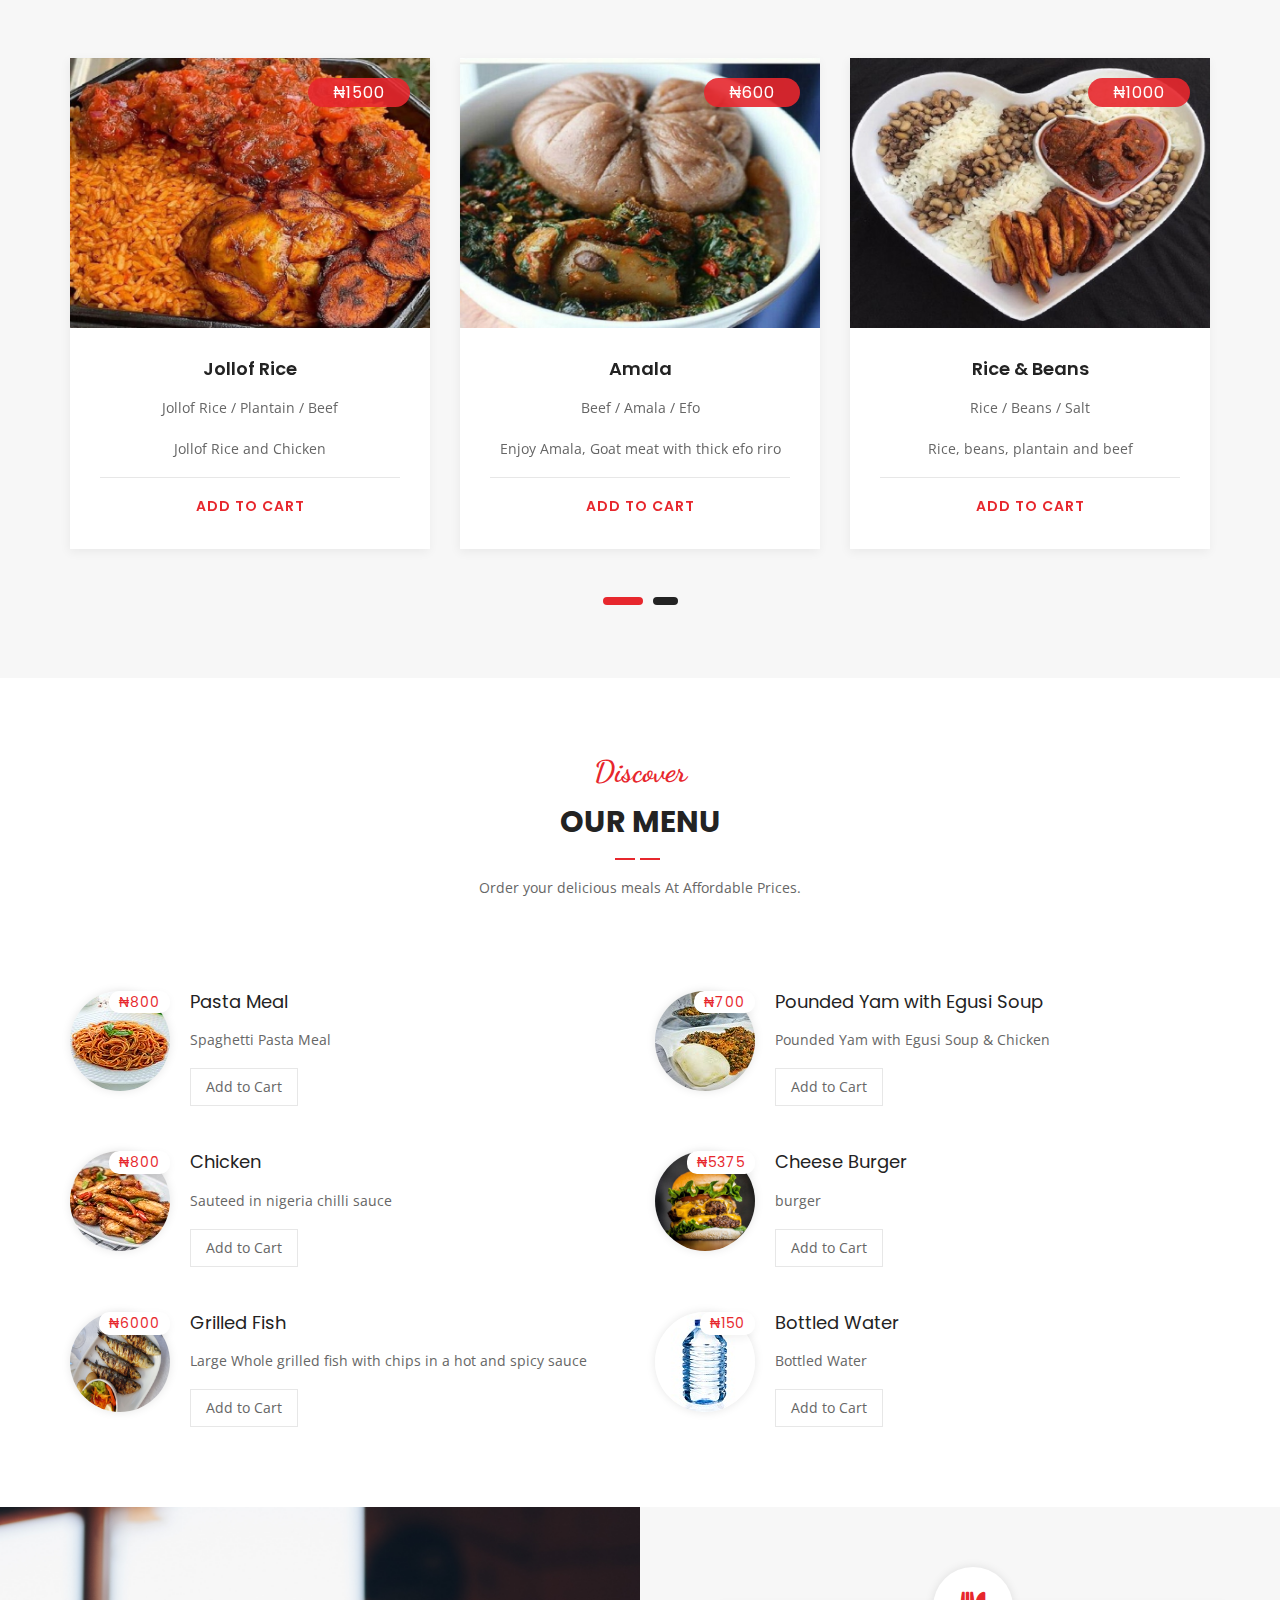
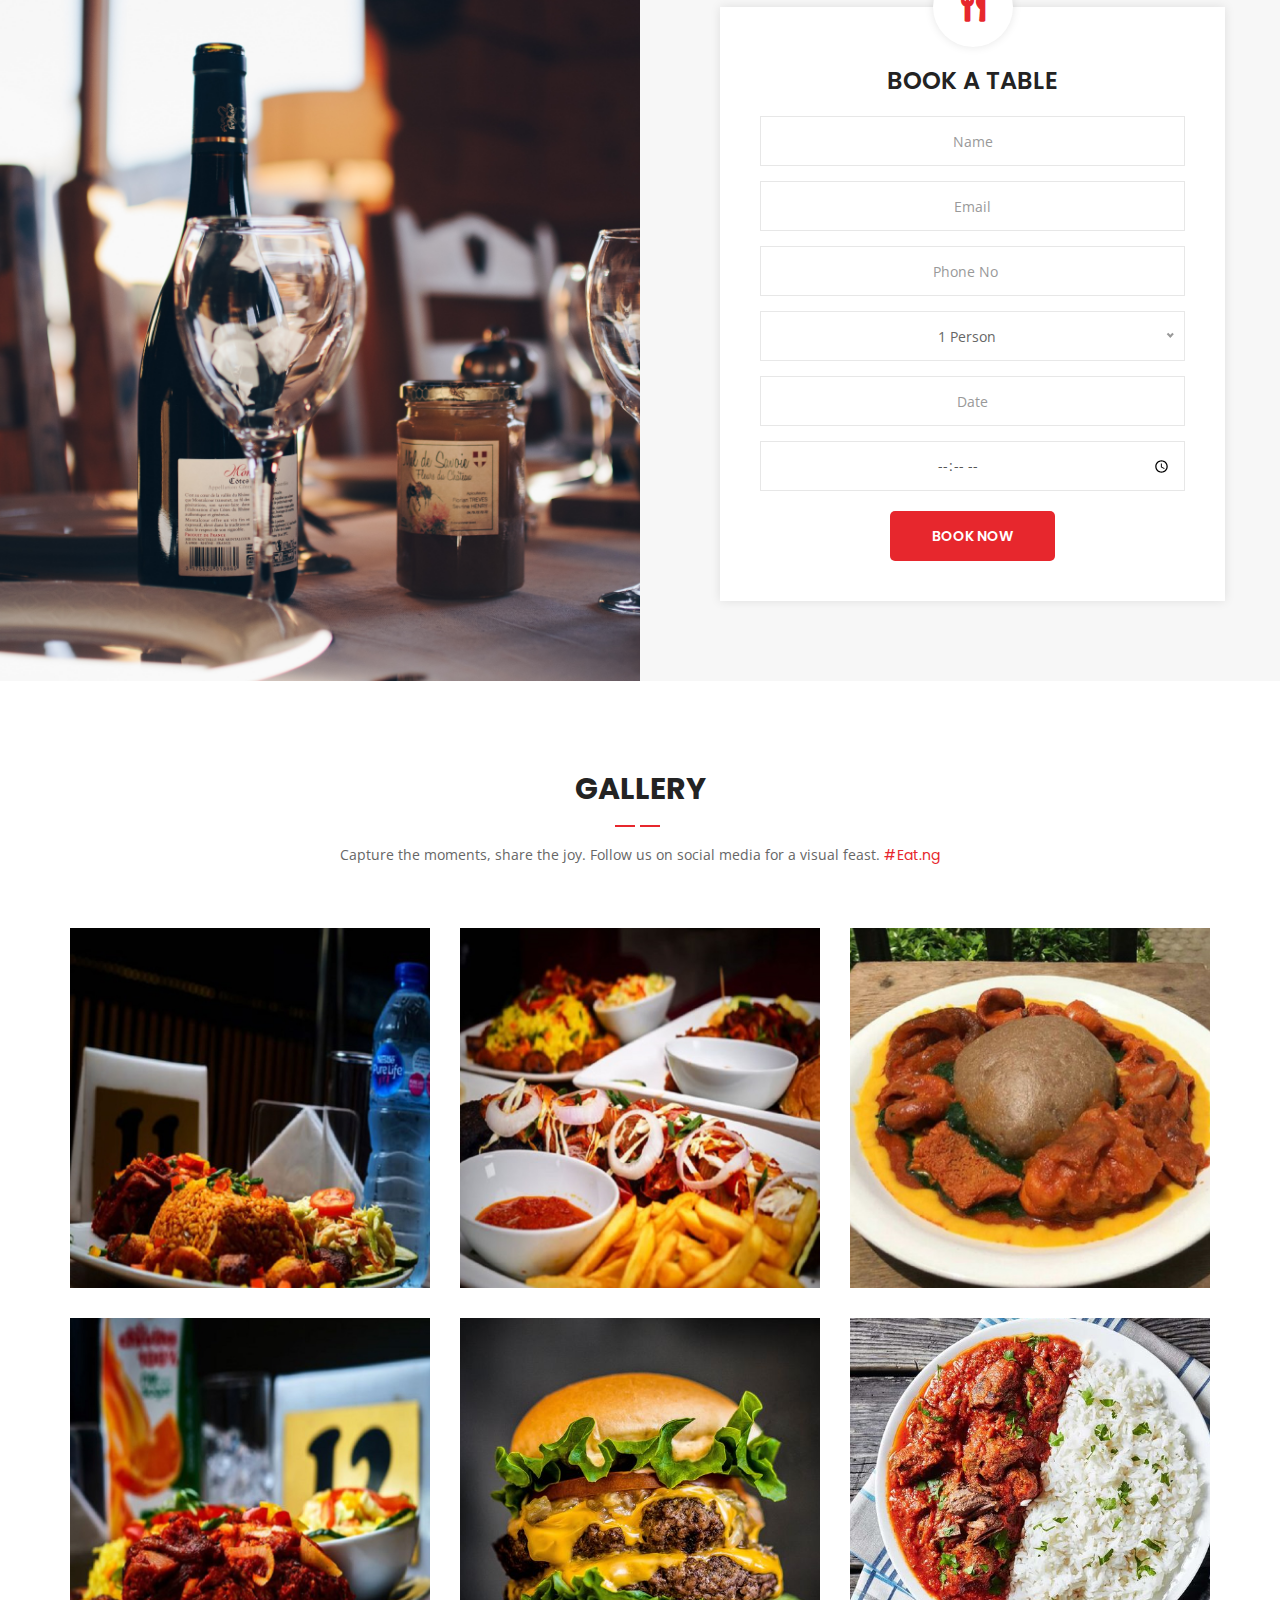
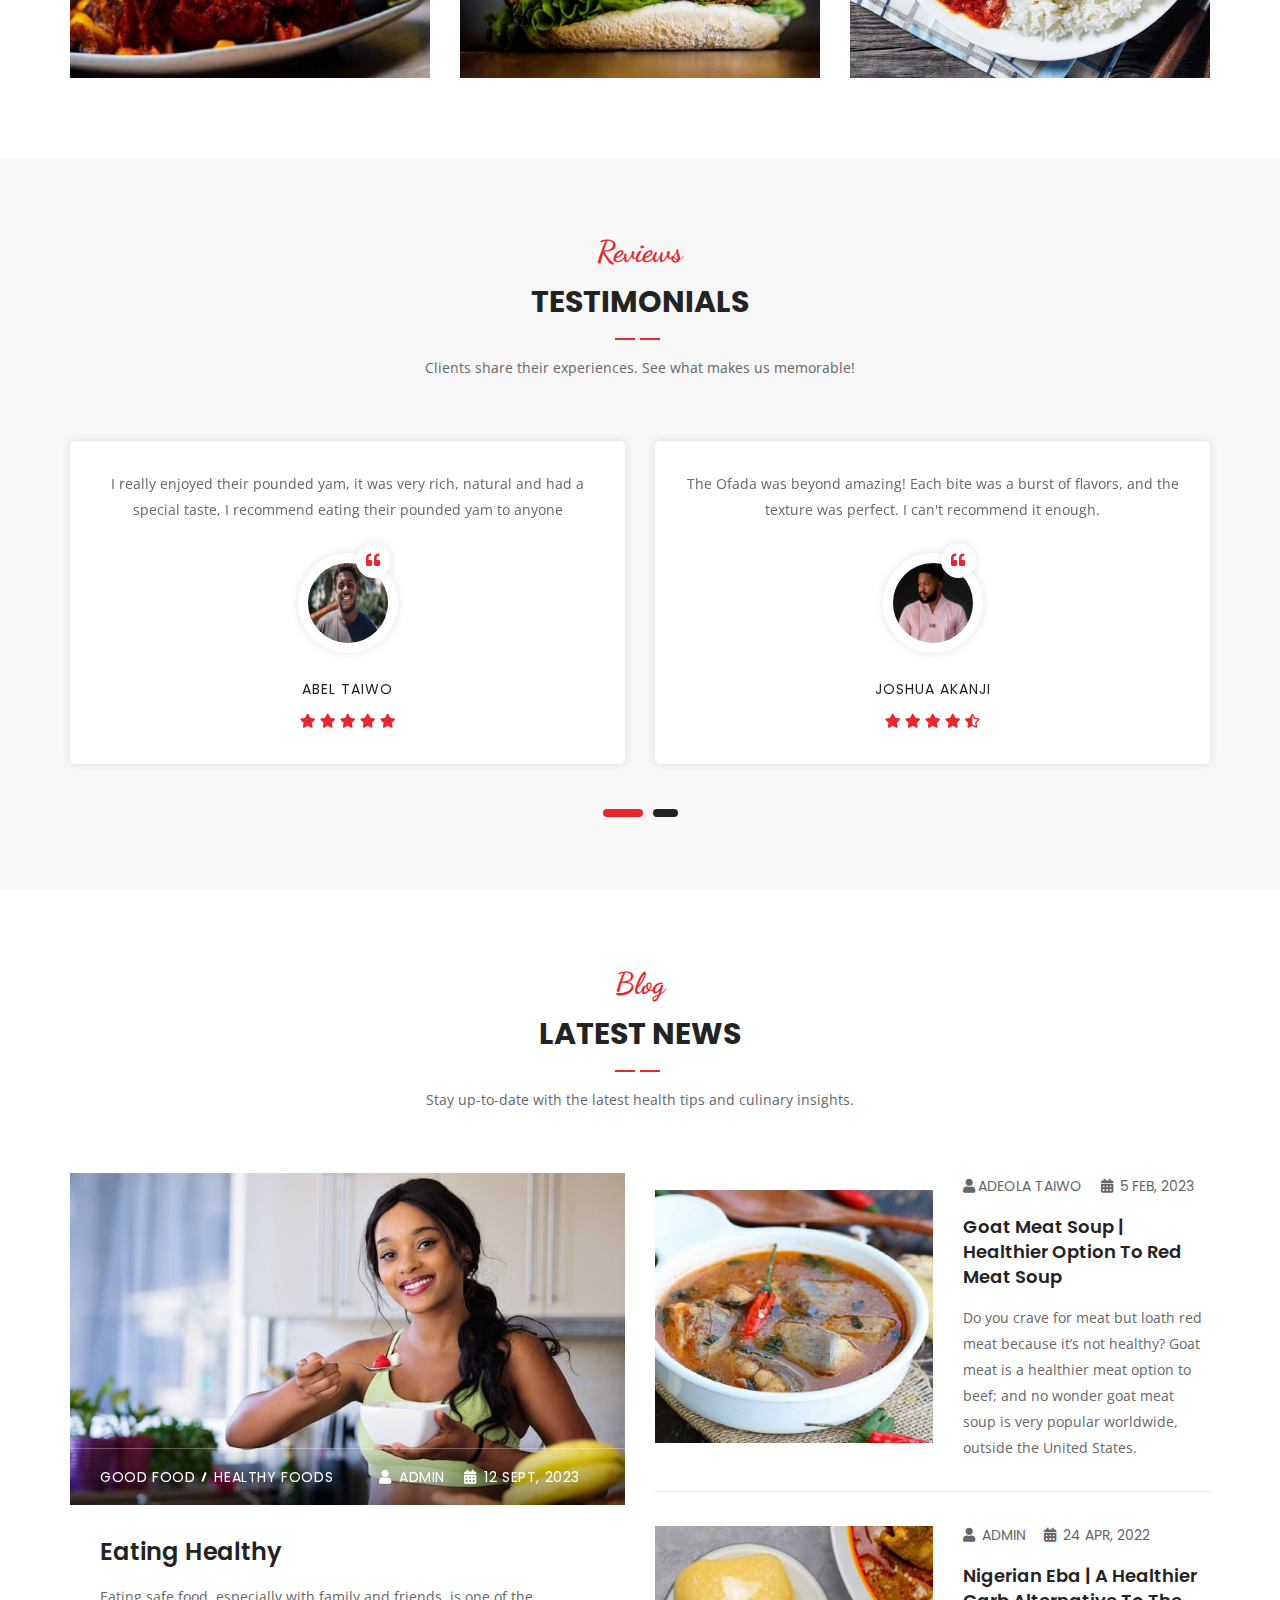
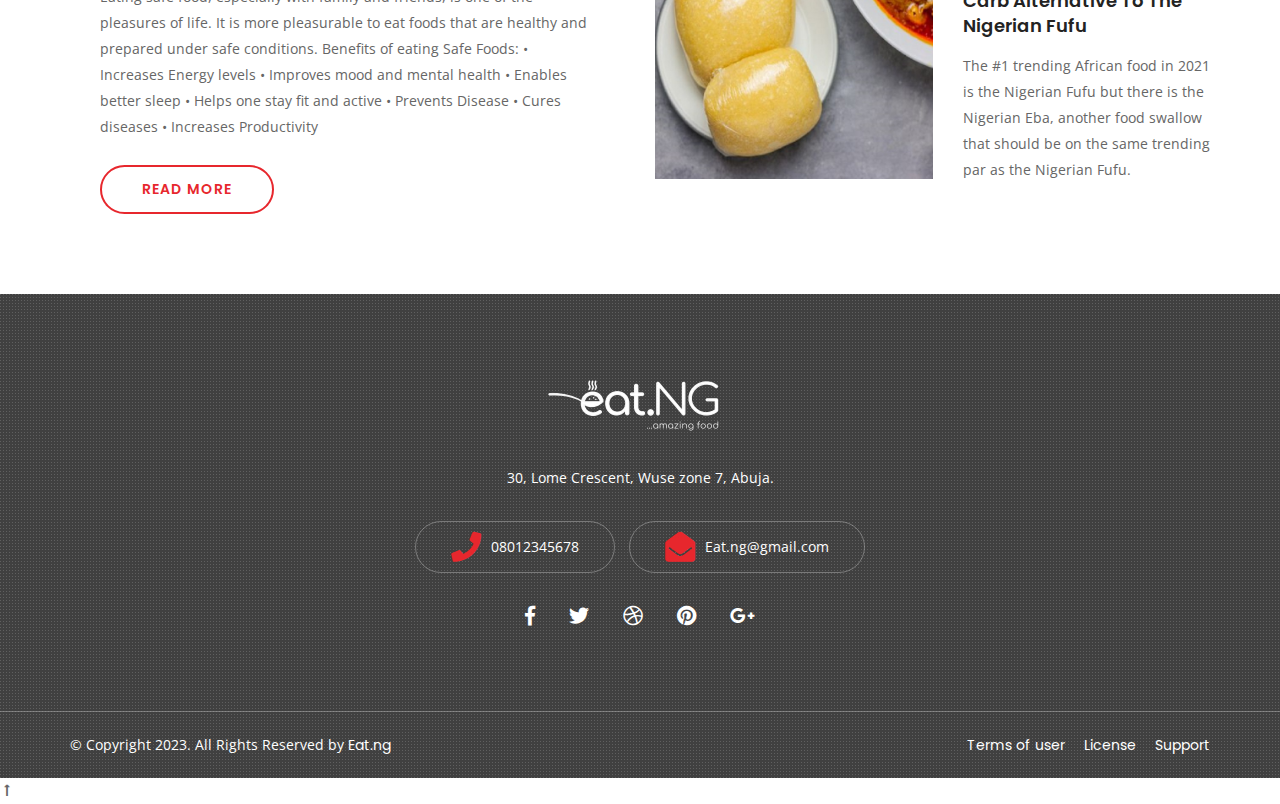
==== commit 45f0e7e6: "add other functional parts" ====
--- a/index.html
+++ b/index.html
@@ -48,12 +48,13 @@
     <div class="se-pre-con"></div>
     <!-- Preloader Ends -->
 
+    
     <!-- Header 
     ============================================= -->
     <header id="home">
 
         <!-- Start Navigation -->
-        <nav class="navbar navbar-default fixed-border navbar-fixed white no-background bootsnav">
+        <nav class="navbar navbar-default fixed-border navbar-fixed white bootsnav">
             
             <!-- Start Top Search -->
             <div class="container">
@@ -81,7 +82,7 @@
                         <li class="side-cart"><a href="#"><i class="bi bi-bag"></i>
                             <div class="cart-icon"><span>0</span></div>
                         </a></li>
-                        <li class="quote-btn home-quote-button"><a href="reservation.html" class="home-quote-btn">Book a table</a></li>
+                        <li class="quote-btn"><a href="reservation.html">Book a table</a></li>
                     </ul>
                 </div>        
                 <!-- End Atribute Navigation -->
@@ -101,8 +102,8 @@
                 <!-- Collect the nav links, forms, and other content for toggling -->
                 <div class="collapse navbar-collapse" id="navbar-menu">
                     <ul class="nav navbar-nav navbar-right" data-in="#" data-out="#">
-                        <li class="dropdown active">
-                            <a href="#">Home</a>
+                        <li class="active">
+                            <a href="index.html">Home</a>
                         </li>
                         <li>
                             <a href="about.html">About</a>
@@ -112,7 +113,6 @@
                                 <li><a href="404.html">Error Page</a></li>
                             </ul> -->
                         </li>
-                        <li><a href="reservation.html">Reservation</a></li> 
                         <li>
                             <a href="menu.html">Menu</a>
                         </li>
@@ -154,6 +154,7 @@
 
     </header>
     <!-- End Header -->
+
 
     <!-- Start Banner 
     ============================================= -->
@@ -916,4 +917,7 @@
     <script src="assets/js/cart.js"></script>
 
 </body>
+    <div id="progress">
+        <span id="progress-value">&#x1F815</span>
+    </div>
 </html>--- a/style.css
+++ b/style.css
@@ -4964,6 +4964,11 @@
 .item-desc-price-container h4{
   font-size:1.2rem;
 }
+.quantity-price-container{
+  display:flex;
+  flex-direction:column;
+  gap: 1rem;
+}
 .item-add-itemPrice-reduce-container{
   background:#f3f4f6;
   padding:0.2rem 1rem;
@@ -4972,6 +4977,10 @@
 .item-add-itemPrice-reduce-remove-container h4{
   margin:0;
   font-size:1.3rem;
+}
+.totalQuantity-container h4{
+  margin:0;
+  padding: 0;
 }
 .items-button-container{
   width:100%;
@@ -4983,7 +4992,7 @@
   gap:1rem;
   grid-template-columns: repeat(2, 1fr);
 }
-.items-button-container button{
+.items-button-container button, .items-button-container a{
   border:none;
   outline:none;
   color:#fff;
@@ -5037,4 +5046,110 @@
 }
 .meal-category.active {
   display: block;
+}
+/* CHECKOUT PAGE */
+
+.checkout-container{
+  width:90%;
+  margin: 0 auto;
+  margin-top: 10rem;
+  display: grid;
+  grid-template-columns: 60% 35%;
+  justify-content:space-between;
+  gap: 20px;
+  padding: 20px;
+}
+.checkout-container .grid-item {
+  background-color: #fff;
+  padding: 20px;
+  border-radius:7px;
+  box-shadow: 0 0 15px rgba(0, 0, 0, 0.1);
+}
+.cart-total-container{
+  height: 50rem;
+  overflow-y: scroll;
+}
+.cart-total-container::-webkit-scrollbar{
+  width: 0px;
+}
+/* ORDER INFORMATION */
+.order-information .flex{
+  width:98%;
+  margin: 0 auto;
+  display: flex;
+  justify-content: space-between;
+  align-items: center;
+}
+.order-information .flex p, .order-information .flex h5{
+  margin:0;
+  padding:0;
+}
+
+.order-information .sub-fee{
+  margin-top: 0.5rem;
+}
+
+.order-information .total-fee{
+  background: #fef2f2;
+  padding: 1rem 0.2rem;
+  margin-top: 1.8rem;
+  border-radius: 10px;
+}
+/* Delivery Pickup Options */
+.delivery-pickup-options{
+  display: flex;
+  margin: 0;
+  padding: 0;
+  align-items:center;
+  gap: 3rem;
+}
+.delivery-pickup-options .flex{
+  display: flex;
+  align-items: center;
+  gap:0.5rem;
+  accent-color: #e7272d;
+}
+.delivery-options-details h4, .delivery-information .h4 {
+  text-transform: uppercase;
+  font-size:1.3rem;
+}
+.delivery-information{
+  margin:0;
+  padding:0;
+}
+.delivery-information-details .checkout-input{
+  width: 100%;
+  padding: 0rem 1rem;
+}
+.payment-details-container{
+  display: flex;
+}
+.masterCard-Container p{
+  margin:0;
+  padding: 0;
+}
+.masterCard-Container{
+  margin:0;
+  padding: 0;
+  width:100%;
+  display: flex;
+  align-items:center;
+  gap:1rem;
+  accent-color: #e7272d;
+}
+.checkout-payment-button{
+  width: 100%;
+}
+.checkout-payment-button button {
+  width: 100%;
+  border:none;
+  outline:none;
+  color:#fff;
+  margin:0;
+  padding: 0.8rem 0;
+  background-color: #e7272d;
+  border-radius:6px;
+}
+.checkout-payment-button button:hover{
+  opacity: 95%
 }--- a/assets/css/responsive.css
+++ b/assets/css/responsive.css
@@ -971,3 +971,24 @@
     display: inline-block;
   }
 }
+
+@media only screen and (max-width: 1110px) {
+  .checkout-container {
+    grid-template-columns: 100%;
+    padding: 0px;
+  }
+  .checkout-container .cart-items{
+    flex-direction: column;
+    align-items: start;
+  }
+
+  .quantity-price-container{
+    width: 100%;
+    flex-direction:row-reverse;
+    justify-content: space-between;
+    align-items: center;
+  }
+  .cart-total-container{
+    height: auto;
+  }
+}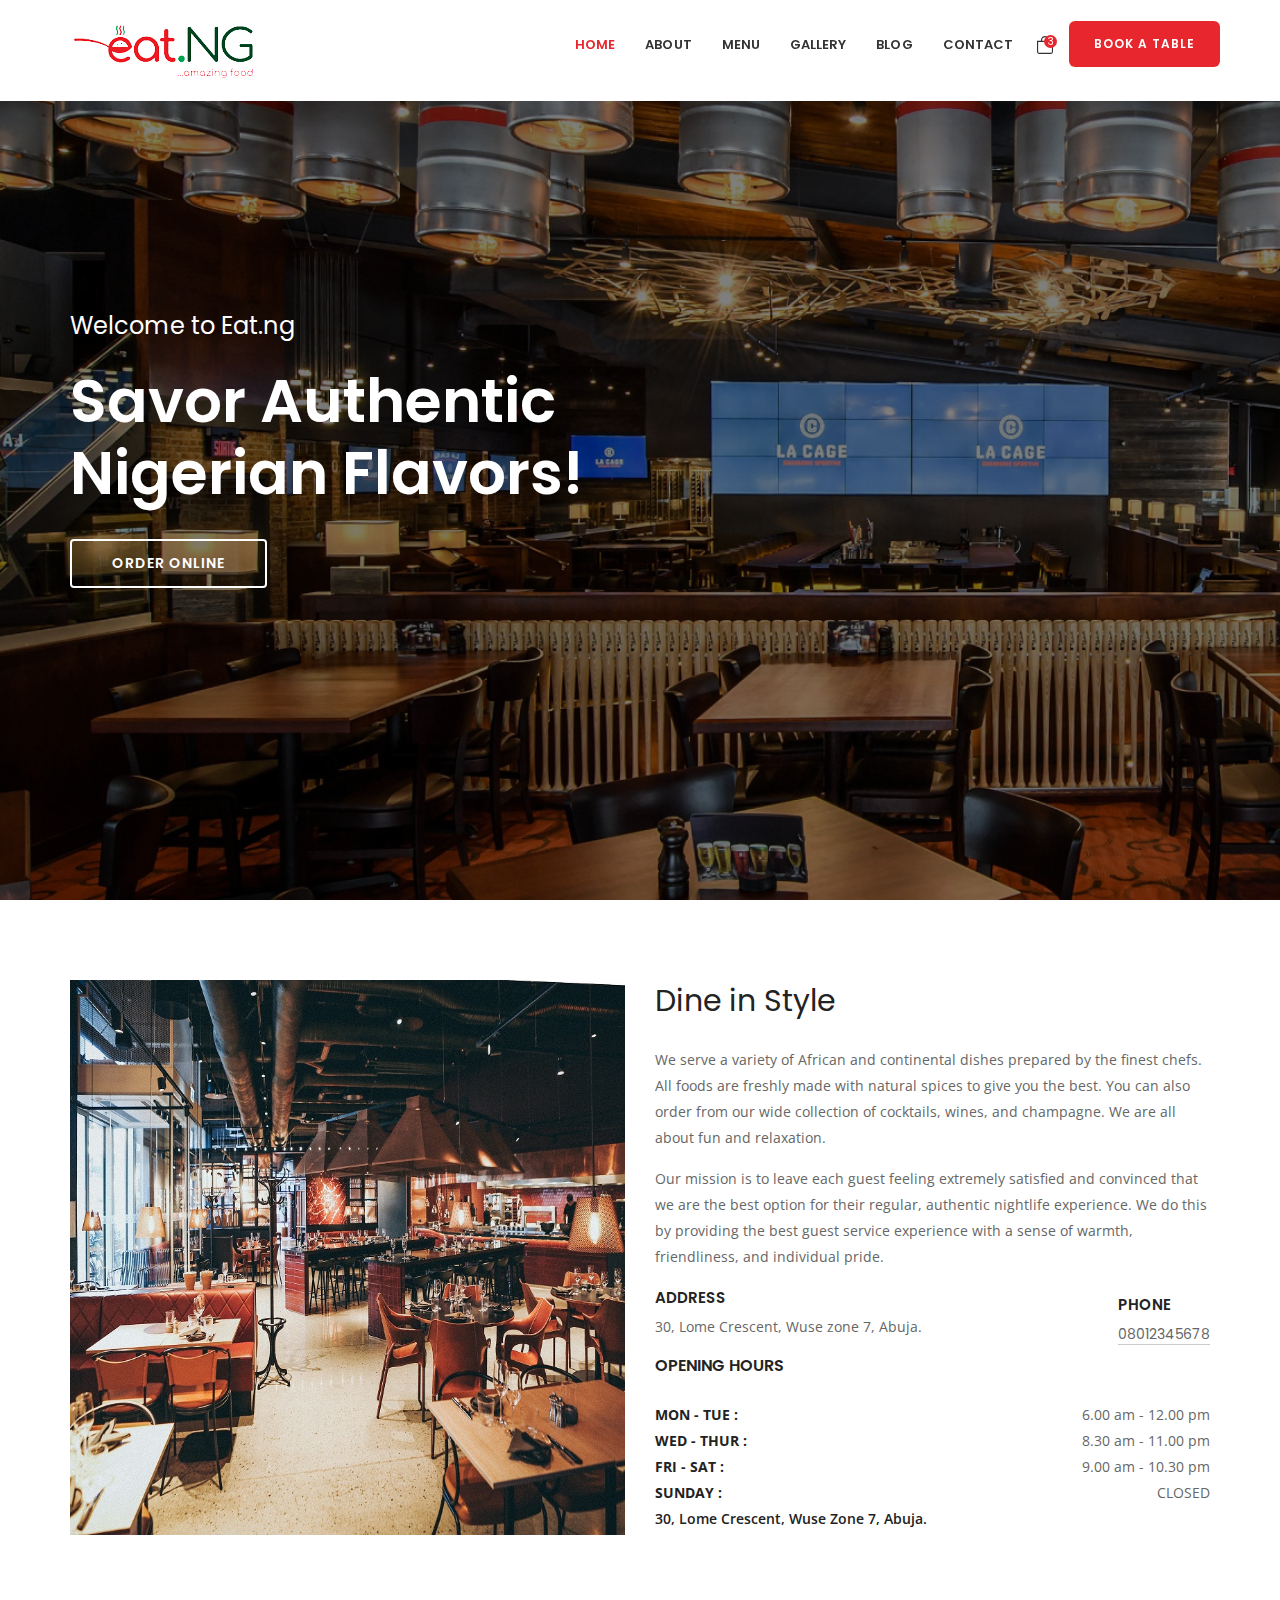
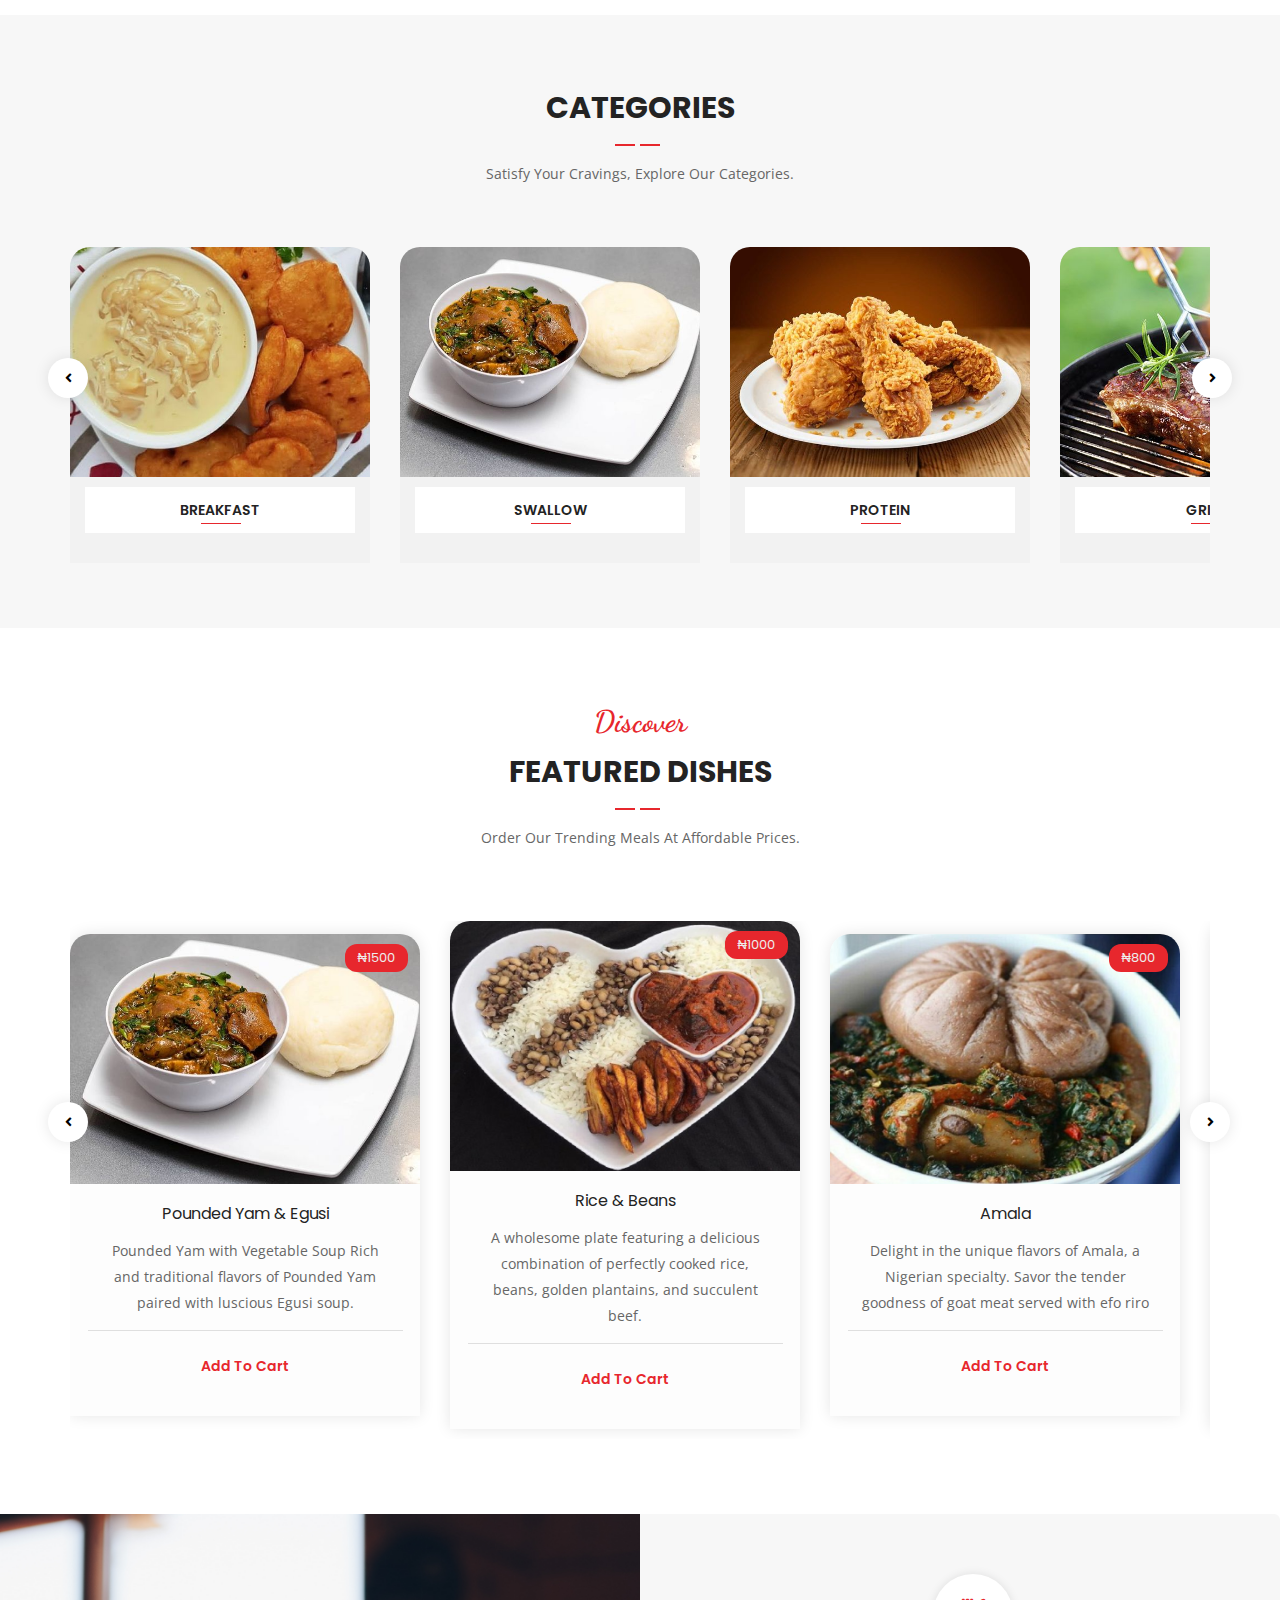
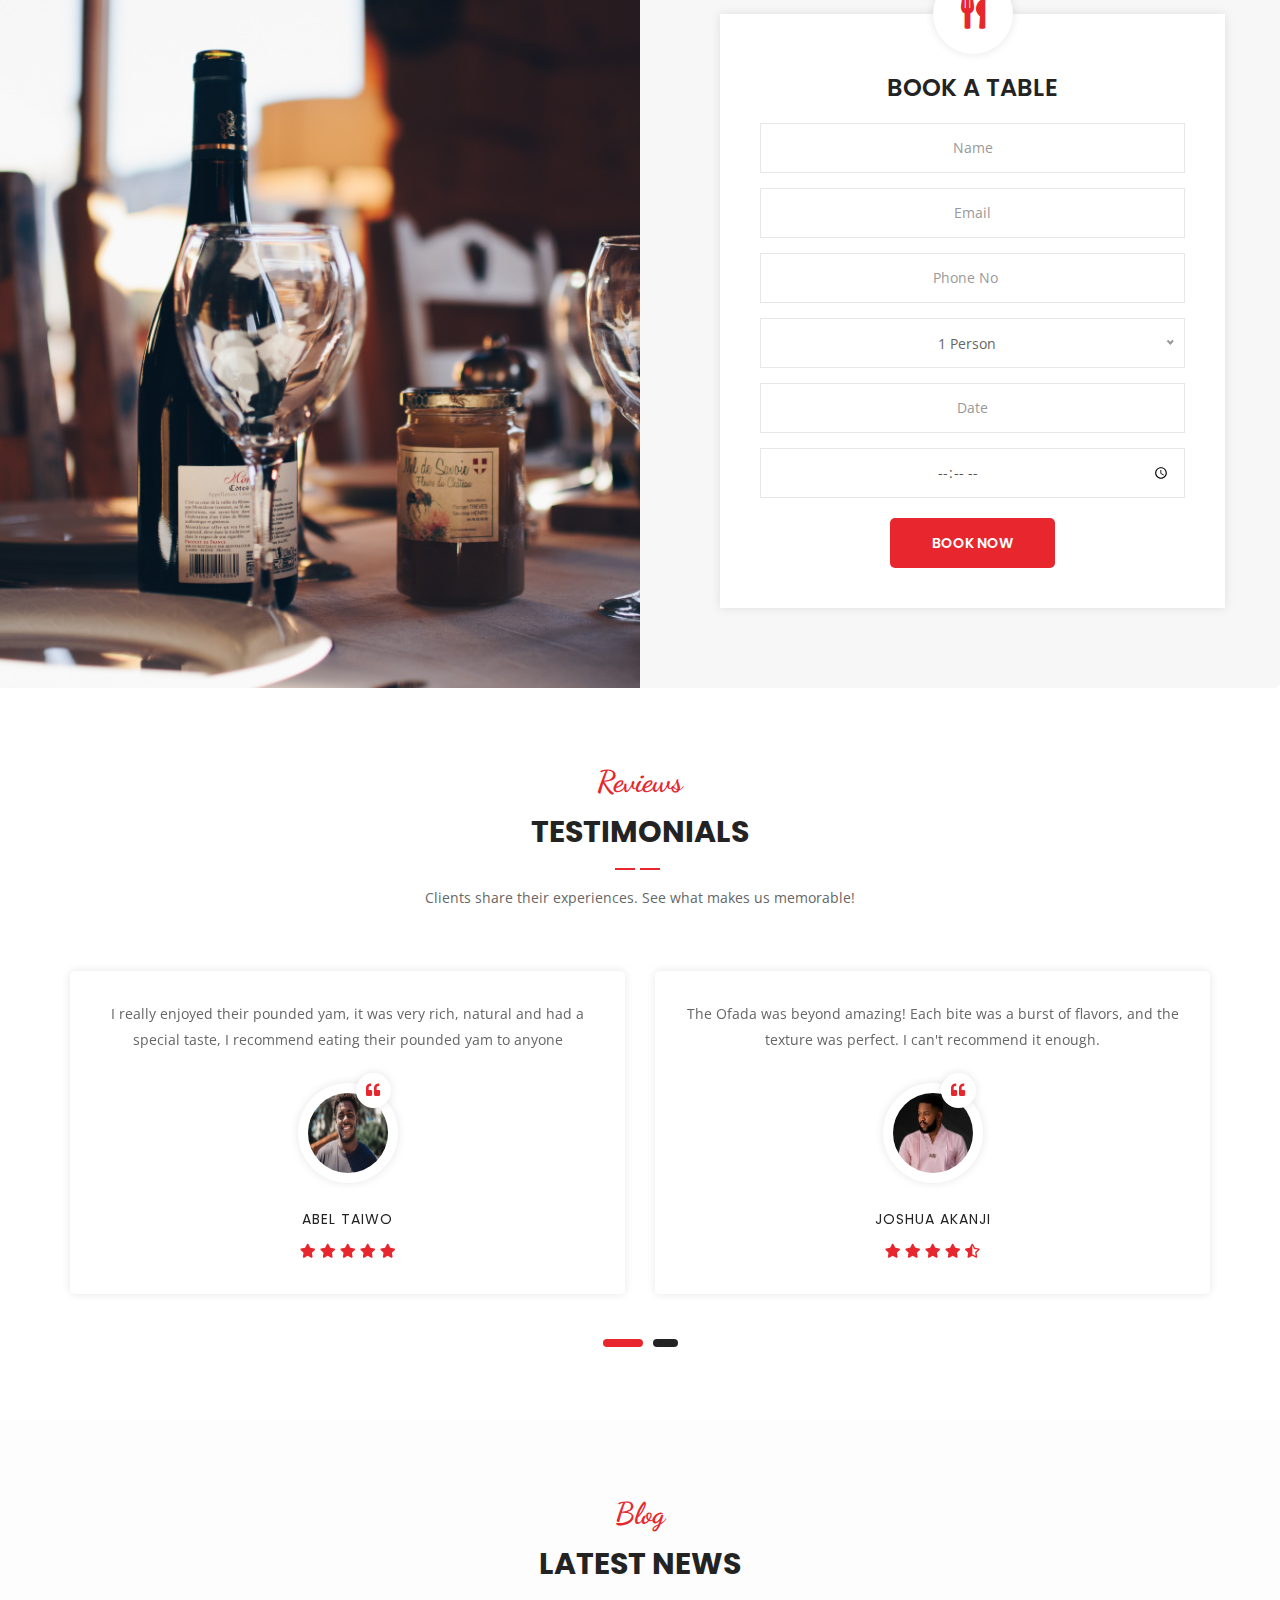
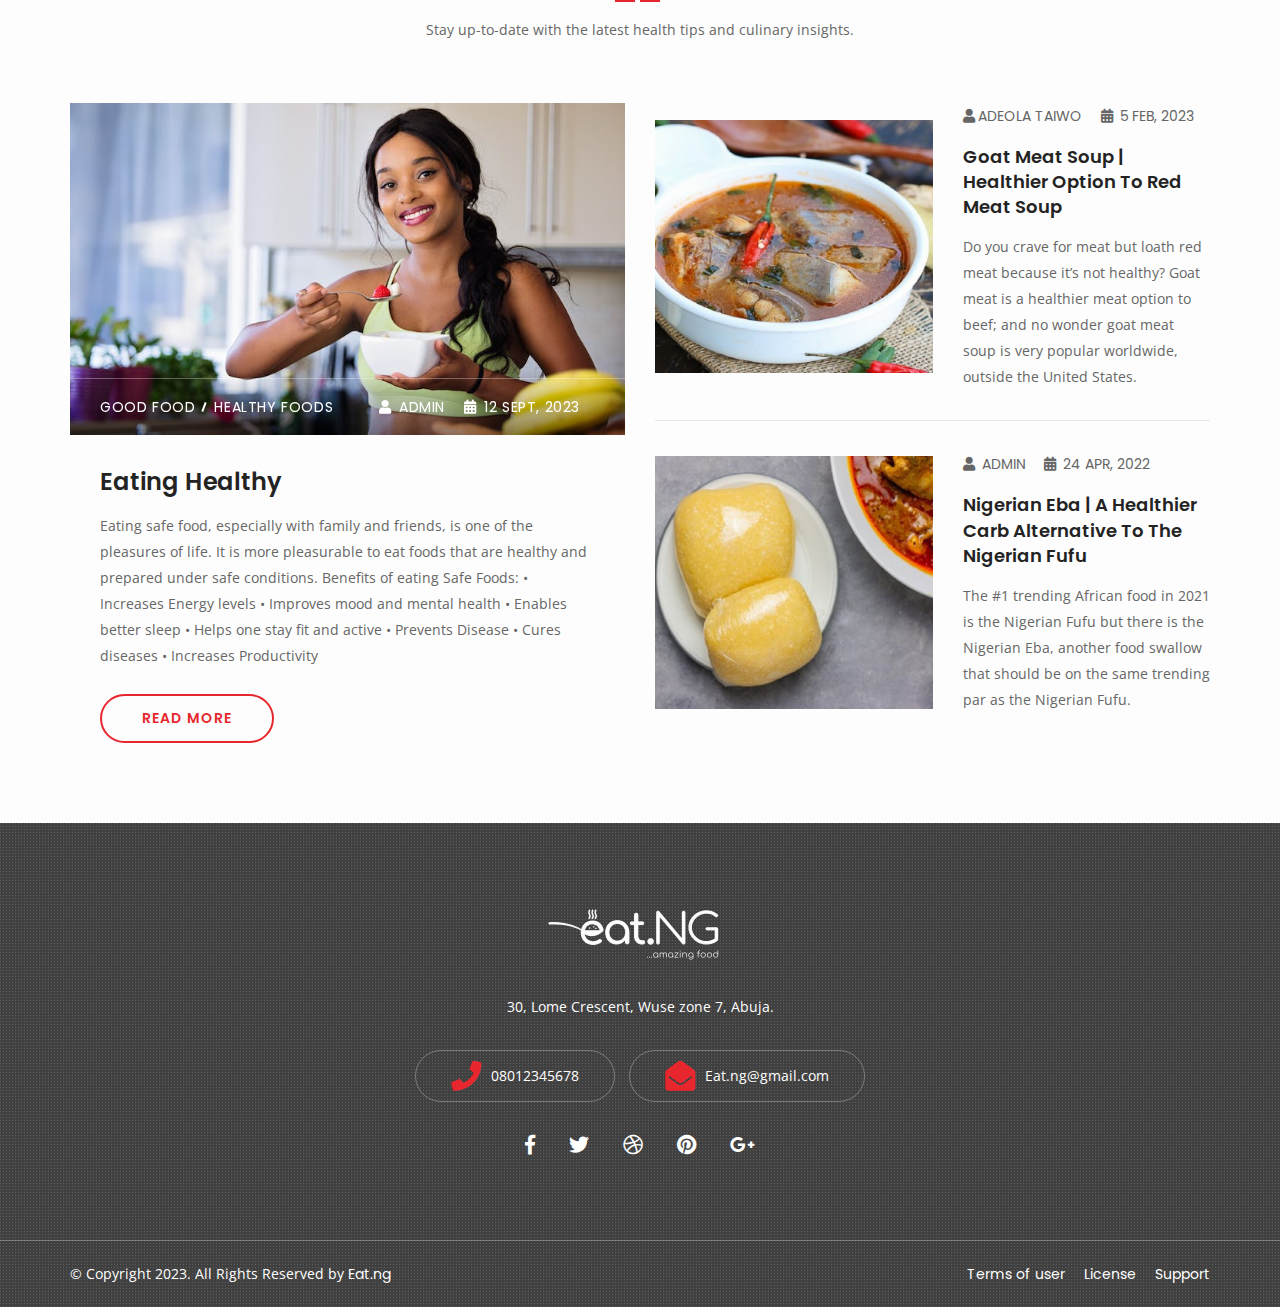
==== commit 4a4e5ce9: "edit the html files and css styles" ====
--- a/index.html
+++ b/index.html
@@ -25,6 +25,7 @@
     <link href="assets/css/animate.css" rel="stylesheet" />
     <link href="assets/css/bootsnav.css" rel="stylesheet" />
     <link href="style.css" rel="stylesheet">
+    <link rel="stylesheet" href="assets/css/foodCategory.css">
     <link href="assets/css/responsive.css" rel="stylesheet" />
     <!-- ========== End Stylesheet ========== -->
 
@@ -57,7 +58,7 @@
         <nav class="navbar navbar-default fixed-border navbar-fixed white bootsnav">
             
             <!-- Start Top Search -->
-            <div class="container">
+            <!-- <div class="container">
                 <div class="row">
                     <div class="top-search">
                         <div class="input-group">
@@ -70,7 +71,7 @@
                         </div>
                     </div>
                 </div>
-            </div>
+            </div> -->
             <!-- End Top Search -->
             
             <div class="container">
@@ -78,11 +79,11 @@
                 <!-- Start Atribute Navigation -->
                 <div class="attr-nav">
                     <ul>
-                        <li class="search"><a href="#"><i class="bi bi-search"></i></a></li>
+                        <!-- <li class="search"><a href="#"><i class="bi bi-search"></i></a></li> -->
                         <li class="side-cart"><a href="#"><i class="bi bi-bag"></i>
-                            <div class="cart-icon"><span>0</span></div>
+                            <div class="cart-icon"><span>3</span></div>
                         </a></li>
-                        <li class="quote-btn"><a href="reservation.html">Book a table</a></li>
+                        <li style class="quote-btn book-table"><a href="reservation.html">Book a table</a></li>
                     </ul>
                 </div>        
                 <!-- End Atribute Navigation -->
@@ -143,8 +144,80 @@
                         </div>
                     </div>
                     <div class="cart-items-container">
-                        
-                    </div>
+
+                        <div class="cart-items">
+                            <div class="item-Image-desc-price-container">
+                                <img src="assets/img/4.jpg">
+                                <div class="item-desc-price-container">
+                                    <p>Pounded Yam</p>
+                                    <h4>₦500</h4>
+                                </div>
+                            </div>
+                            <div class="item-add-itemPrice-reduce-remove-container">
+                                <div class="item-add-itemPrice-reduce-container">
+                                    <i style="cursor: pointer;" class="bi bi-dash-lg minus"></i>
+                                    <h4>1</h4>
+                                    <i style="cursor: pointer;" class="bi bi-plus-lg plus"></i>
+                                </div> 
+                                <div class="item-remove-container">
+                                    <i style="cursor: pointer; color:#ef4444;" class="bi bi-trash trash"></i>
+                                </div>
+                            </div>
+                        </div>
+
+                        <div class="cart-items">
+                            <div class="item-Image-desc-price-container">
+                                <img src="assets/img/5.jpg">
+                                <div class="item-desc-price-container">
+                                    <p>Burger</p>
+                                    <h4>₦1500</h4>
+                                </div>
+                            </div>
+                            <div class="item-add-itemPrice-reduce-remove-container">
+                                <div class="item-add-itemPrice-reduce-container">
+                                    <i style="cursor: pointer;" class="bi bi-dash-lg minus"></i>
+                                    <h4>1</h4>
+                                    <i style="cursor: pointer;" class="bi bi-plus-lg plus"></i>
+                                </div> 
+                                <div class="item-remove-container">
+                                    <i style="cursor: pointer; color:#ef4444;" class="bi bi-trash trash"></i>
+                                </div>
+                            </div>
+                        </div>
+
+                        <div class="cart-items">
+                            <div class="item-Image-desc-price-container">
+                                <img src="assets/img/1.jpg">
+                                <div class="item-desc-price-container">
+                                    <p>Spaghetti</p>
+                                    <h4>₦2500</h4>
+                                </div>
+                            </div>
+                            <div class="item-add-itemPrice-reduce-remove-container">
+                                <div class="item-add-itemPrice-reduce-container">
+                                    <i style="cursor: pointer;" class="bi bi-dash-lg minus"></i>
+                                    <h4>1</h4>
+                                    <i style="cursor: pointer;" class="bi bi-plus-lg plus"></i>
+                                </div> 
+                                <div class="item-remove-container">
+                                    <i style="cursor: pointer; color:#ef4444;" class="bi bi-trash trash"></i>
+                                </div>
+                            </div>
+                        </div>
+
+                        <div class="total-container">
+                            <div class="total-price">
+                            <p>Total</p>
+                            <h4>₦2000</h4>
+                        </div>
+
+                        <div class="items-button-container">
+                            <button><a href="checkout.html">Proceed to Checkout</a></button>
+                            <button class="cancel-button" onclick="clearOrders()">Clear Orders</button>
+                        </div>
+                    </div>
+
+                    
                 </div>   
             </div>
             <!-- End Cart Menu -->
@@ -230,9 +303,9 @@
             </a>
         </div>
         <!-- Shape -->
-        <div class="wavesshape">
+        <!-- <div class="wavesshape">
             <img src="assets/img/shape.png" alt="Shape">
-        </div>
+        </div> -->
         <!-- Shape -->
     </div>
     <!-- End Banner -->
@@ -248,70 +321,63 @@
 
     <!-- Start About 
     ============================================= -->
-    <div class="about-area half-bg default-padding">
+    <div class="about-area default-padding">
         <div class="container">
             <div class="row">
                 <div class="about-items">
-                    <div class="col-md-7 info">
-                        <!-- <h3>Our Story</h3> -->
-                        <h2 class="about-location-h2">Dedicated to Excellence Since 2013</h2>
+                    <div class="col-md-6 thumb">
+                        <img src="assets/img/about.jpg" alt="Thumb">
+                        <!-- <a href="https://www.youtube.com/watch?v=owhuBrGIOsE" class="popup-youtube light video-play-button item-center">
+                            <i class="fa fa-play"></i>
+                        </a> -->
+                    </div>
+                    <div class="col-md-6 info">
+                        <!-- <h3>About Eat.ng</h3> -->
+                        <h2>Dine in Style</h2>
                         <p>
-                            Born out of a passion for sharing the cultural tapestry of Nigeria, Eat.ng was founded with a commitment to delivering a dining experience that transcends the ordinary.
+                            We serve a variety of African and continental dishes prepared by the finest chefs. All foods are freshly made with natural spices to give you the best. You can also order from our wide collection of cocktails, wines, and champagne. We are all about fun and relaxation.
                         </p>
                         <p>
-                            Our menu, curated with care and respect for tradition, showcases a medley of savory spices, locally sourced ingredients, and time-honored recipes passed down through generations.
+                            Our mission is to leave each guest feeling extremely satisfied and convinced that we are the best option for their regular, authentic nightlife experience. We do this by providing the best guest service experience with a sense of warmth, friendliness, and individual pride.
                         </p>
-                        <ul>
-                            <li>
-                                <a href="tel:0801234567" >
-                                <div class="icon">
-                                    <i class="fas fa-phone"></i>
-                                </div>
-                                <div class="info">
-                                    
-                                    <h4>Phone</h4>
-                                    <span style="color: #666666;">08012345678</span>
-                                    <div class="line"></div>
-                                </div>
-                            </a>
-                            </li>
-                            <li>
-                                <a href="mailto:Eat.ng@-gmail.com" >
-                                <div class="icon">
-                                    <i class="fas fa-envelope-open"></i>
-                                </div>
-                                <div class="info">
-                                    
-                                    <h4>Email</h4>
-                                    <span style="color: #666666;">Eat.ng@gmail.com</span>
-                                    <div class="line"></div>
-                                </div>
-                            </a>
-                            </li>
+                        <div class="address">
+                            <ul>
+                                <li>
+                                    <span>Address</span>
+                                    <p>
+                                        30, Lome Crescent, Wuse zone 7, Abuja.
+                                    </p>
+                                </li>
+                                <li>
+                                    <span>Phone</span>
+                                    <p>
+                                        <a style="color: #666666;" href="tel:08012345678">08012345678</a>
+                                        <div class="line"></div>
+                                    </p>
+                                </li>
+                            </ul>
+                            <div class="location">
+                                <h2>Opening Hours</h2>
+                                <ul>
+                                    <div class="li"> 
+                                        <span> MON - TUE :  </span>
+                                        <div class="pull-right"> 6.00 am - 12.00 pm </div>
+                                    </div>
+                                    <div class="li"> 
+                                        <span> WED - THUR :  </span>
+                                        <div class="pull-right"> 8.30 am - 11.00 pm </div>
+                                    </div>
+                                    <div class="li"> 
+                                        <span> FRI - SAT :  </span>
+                                        <div class="pull-right"> 9.00 am - 10.30 pm </div>
+                                    </div>
+                                    <div class="li"> 
+                                        <span> SUNDAY :  </span>
+                                        <div class="pull-right"> CLOSED </div>
+                                    </div>      
+                            </div>
+                            <div style="text-transform: capitalize; float:left; font-weight:600; color:#222">30, Lome Crescent, Wuse zone 7, Abuja.</div>
                         </ul>
-                    </div>
-                    <div class="col-md-4 col-md-offset-1 text-light opening-hours">
-                        <div class="item">
-                            <h2>Opening Hours</h2>
-                            <ul>
-                                <li> 
-                                    <span> MON - TUE :  </span>
-                                    <div class="pull-right"> 6.00 am - 12.00 pm </div>
-                                </li>
-                                <li> 
-                                    <span> WED - THUR :  </span>
-                                    <div class="pull-right"> 8.30 am - 11.00 pm </div>
-                                </li>
-                                <li> 
-                                    <span> FRI - SAT :  </span>
-                                    <div class="pull-right"> 9.00 am - 10.30 pm </div>
-                                </li>
-                                <li> 
-                                    <span> SUNDAY :  </span>
-                                    <div class="pull-right"> CLOSED </div>
-                                </li>
-                                <li style="text-transform: capitalize;">30, Lome Crescent, Wuse zone 7, Abuja.</li>
-                            </ul>
                         </div>
                     </div>
                 </div>
@@ -329,106 +395,87 @@
             <div class="row">
                 <div class="col-md-8 col-md-offset-2">
                     <div class="site-heading text-center">
-                        <h3>Discover</h3>
-                        <h2>Featured Dishes</h2>
+                        <!-- <h3>Discover</h3> -->
+                        <h2>Categories</h2>
                         <p>
-                            Discover Our Menu's Finest: Taste Excellence Today.
+                            Satisfy Your Cravings, Explore Our Categories.
                         </p>
                     </div>
                 </div>
             </div>
-            <div class="row">
-                <div class="col-md-12">
-                    <div class="menu-lists food-menu-carousel owl-carousel owl-theme text-center">
-                        <!-- Single Item -->
-                        <div class="item">
-                            <div class="thumb">
-                                <a href="#">
-                                    <img src="assets/img/menu-3.jpg" alt="Thumb">
-                                </a>
-                                <div class="price">
-                                    <h5>₦1500</h5>
-                                </div>
-                            </div>
-                            <div class="info">
-                                <h4><a href="#">Jollof Rice</a></h4>
-                                <span>Jollof Rice / Plantain / Beef</span>
-                                <p>
-                                    Jollof Rice and Chicken
-                                </p>
-                                <div class="button">
-                                    <a class="side-cart" href="#">Add To Cart</a>
-                                </div>
-                            </div>
-                        </div>
-                        <!-- End Single Item -->
-                        <!-- Single Item -->
-                        <div class="item">
-                            <div class="thumb">
-                                <a href="#">
-                                    <img src="assets/img/menu-4.jpg" alt="Thumb">
-                                </a>
-                                <div class="price">
-                                    <h5>₦600</h5>
-                                </div>
-                            </div>
-                            <div class="info">
-                                <h4><a href="#">Amala</a></h4>
-                                <span>Beef / Amala / Efo</span>
-                                <p>
-                                    Enjoy Amala, Goat meat with thick efo riro
-                                </p>
-                                <div class="button">
-                                    <a class="side-cart" href="#">Add To Cart</a>
-                                </div>
-                            </div>
-                        </div>
-                        <!-- End Single Item -->
-                        <!-- Single Item -->
-                        <div class="item">
-                            <div class="thumb">
-                                <a href="#">
-                                    <img src="assets/img/menu-5.jpg" alt="Thumb">
-                                </a>
-                                <div class="price">
-                                    <h5>₦1000</h5>
-                                </div>
-                            </div>
-                            <div class="info">
-                                <h4><a href="#">Rice & Beans</a></h4>
-                                <span>Rice / Beans / Salt</span>
-                                <p>
-                                    Rice, beans, plantain and beef
-                                </p>
-                                <div class="button">
-                                    <a class="side-cart" href="#">Add To Cart</a>
-                                </div>
-                            </div>
-                        </div>
-                        <!-- End Single Item -->
-                        <!-- Single Item -->
-                        <div class="item">
-                            <div class="thumb">
-                                <a href="#">
-                                    <img src="assets/img/menu-6.jpg" alt="Thumb">
-                                </a>
-                                <div class="price">
-                                    <h5>₦600</h5>
-                                </div>
-                            </div>
-                            <div class="info">
-                                <h4><a href="#">Pounded Yam</a></h4>
-                                <span>Pounded Yam / Efo /Chicken</span>
-                                <p>
-                                    Pounded Yam with Vegetable Soup
-                                </p>
-                                <div class="button">
-                                    <a class="side-cart" href="#">Add To Cart</a>
-                                </div>
-                            </div>
-                        </div>
-                        <!-- End Single Item -->
-                    </div>
+            <div class="category-holder">
+                <div class="arrow-container left">
+                    <i class="fa fa-angle-left"></i>
+                </div>
+
+                <div class="arrow-container right">
+                    <i class="fa fa-angle-right"></i>
+                </div>
+
+                <div  class="category-container">
+
+
+                    <div class="card"><a href="menu.html">
+                        <div>
+                            <img src="assets/img/menu-1.jpg" alt="">
+                        </div>
+                        <div class="category-link">
+                            Breakfast
+                            <div class="line"></div>
+                        </div>
+                    </div></a>
+
+                    <div class="card"><a href="menu.html">
+                        <div>
+                            <img src="assets/img/menu-6.jpg" alt="">
+                        </div>
+                        <div class="category-link">
+                            Swallow
+                            <div class="line"></div>
+                        </div>
+                    </div></a>
+
+                    <div class="card"><a href="menu.html">
+                        <div>
+                            <img src="assets/img/menu-9.jpg" alt="">
+                        </div>
+                        <div class="category-link">
+                            Protein
+                            <div class="line"></div>
+                        </div>
+                    </div></a>
+
+                    <div class="card"><a href="menu.html">
+                        <div>
+                            <img src="assets/img/menu-2.jpg" alt="">
+                        </div>
+                        <div class="category-link">
+                            Grills
+                            <div class="line"></div>
+                        </div>
+                    </div></a>
+
+                    <div class="card"><a href="menu.html">
+                        <div>
+                            <img src="assets/img/menu-3.jpg " alt="">
+                        </div>
+                        <div class="category-link">
+                            Pastries
+                            <div class="line"></div>
+                        </div>
+                    </div></a>
+
+                    <div class="card"><a href="menu.html">
+                        <div>
+                            <img src="assets/img/menu-7.jpg" alt="">
+                        </div>
+                        <div class="category-link">
+                            Drinks
+                            <div class="line"></div>
+                        </div>
+                    </div></a>
+
+                    
                 </div>
             </div>
         </div>
@@ -443,33 +490,118 @@
                 <div class="col-md-8 col-md-offset-2">
                     <div class="site-heading text-center">
                         <h3>Discover</h3>
-                        <h2>Our Menu</h2>
+                        <h2>FEATURED DISHES</h2>
                         <p>
-                            Order your delicious meals At Affordable Prices.    
+                            Order Our Trending Meals At Affordable Prices.    
                         </p>
                     </div>
                 </div>
             </div>
-            <div class="food-menu-area">
-                <div class="row">
-                    <div class="col-md-12 text-center food-menu-content">
-                        <!-- <div class="mix-item-menu">
-                            <button class="active" data-filter="*">All</button>
-                            <button data-filter=".meals">Meals</button>
-                            <button data-filter=".swallow">Swallow</button>
-                            <button data-filter=".protein">Protein</button>
-                            <button data-filter=".pastries">Pastries</button>
-                            <button data-filter=".grills">grills</button>
-                            <button data-filter=".drinks">drinks</button>
-                        </div> -->
-                        <!-- End Mixitup Nav-->
-
-                        <div class="row masonary">
-                            <div id="portfolio-grid" class="menu-flex col-2">
-                                
-                            </div>
-                        </div>
-                    </div>
+            
+            <div class="menu-category-holder">
+                <div class="arrow-container left">
+                    <i class="fa fa-angle-left"></i>
+                </div>
+
+                <div class="menu-arrow-container right">
+                    <i class="fa fa-angle-right"></i>
+                </div>
+
+                <div id="menu-category-container" class="menu-category-container">
+
+
+                    <div class="menu-card">
+                        <div class="menu-card-img">
+                            <img src="assets/img/menu-6.jpg" alt="">
+                            <h4 class="price">₦1500</h4>
+                        </div>
+                        <div class="menu-category-link">
+                            <h3>Pounded Yam & Egusi</h3>
+                            <p>Pounded Yam with Vegetable Soup Rich and traditional flavors of Pounded Yam paired with luscious Egusi soup.
+                            </p>
+                            <div class="line"></div>
+                            <div class="button-container">
+                                <button class="side-cart">Add To Cart</button>
+                            </div>
+                        </div>
+                    </div>
+
+                    <div class="menu-card">
+                        <div class="menu-card-img">
+                            <img src="assets/img/menu-5.jpg" alt="">
+                            <h4 class="price">₦1000</h4>
+                        </div>
+                        <div class="menu-category-link">
+                            <h3>Rice & Beans</h3>
+                            <p>A wholesome plate featuring a delicious combination of perfectly cooked rice, beans, golden plantains, and succulent beef.</p>
+                            <div class="line"></div>
+                            <div class="button-container">
+                                <button class="side-cart">Add To Cart</button>
+                            </div>
+                        </div>
+                    </div>
+
+                    <div class="menu-card">
+                        <div class="menu-card-img">
+                            <img src="assets/img/menu-4.jpg" alt="">
+                            <h4 class="price">₦800</h4>
+                        </div>
+                        <div class="menu-category-link">
+                            <h3>Amala</h3>
+                            <p>Delight in the unique flavors of Amala, a Nigerian specialty. Savor the tender goodness of goat meat served with efo riro</p>
+                            <div class="line"></div>
+                            <div class="button-container">
+                                <button class="side-cart">Add To Cart</button>
+                            </div>
+                        </div>
+                    </div>
+
+                    <div class="menu-card">
+                        <div class="menu-card-img">
+                            <h4 class="price">₦4000</h4>
+                            <img src="assets/img/env-5.jpg" alt="">
+                        </div>
+                        <div class="menu-category-link">
+                            <h3>Chicken Burger</h3>
+                            <p>Elevate your burger experience with our Mega Sized Chicken Burger. Sink your teeth into a generous portion of succulent chicken</p>
+                            <div class="line"></div>
+                            <div class="button-container">
+                                <button class="side-cart">Add To Cart</button>
+                            </div>
+                        </div>
+                    </div>
+
+                    <div class="menu-card">
+                        <div class="menu-card-img">
+                            <img src="assets/img/menu-10.jpg " alt="">
+                            <h4 class="price">₦1500</h4>
+                        </div>
+                        <div class="menu-category-link">
+                            <h3>Jollof Rice</h3>
+                            <p>Immerse yourself in the vibrant and aromatic world of Jollof Rice paired with juicy chicken cooked to perfection</p>
+                            <div class="line"></div>
+                            <div class="button-container">
+                                <button class="side-cart">Add To Cart</button>
+                            </div>
+                        </div>
+                    </div>
+
+                    <div class="menu-card">
+                        <div class="menu-card-img">
+                            <img src="assets/img/env-2.jpg" alt="">
+                            <h4 class="price">₦500</h4>
+                        </div>
+                        <div class="menu-category-link">
+                            <h3>Ofada Rice</h3>
+                            <p>Experience the rich and authentic flavors of Ofada Rice served with grilled meats and vegetable stew.</p>
+                            <div class="line"></div>
+                            <div class="button-container">
+                                <button class="side-cart">Add To Cart</button>
+                            </div>
+                        </div>
+                    </div>
+
+                    
                 </div>
             </div>
         </div>
@@ -545,7 +677,7 @@
 
     <!-- Start Gallery
     ============================================= -->
-    <div class="gallery-area default-padding">
+    <!-- <div class="gallery-area default-padding">
         <div class="container">
             <div class="row">
                 <div class="col-md-8 col-md-offset-2">
@@ -562,65 +694,64 @@
                 <div class="row">
                     <div class="col-md-12 text-center food-menu-content">
                         <div class="row magnific-mix-gallery text-center masonary">
-                            <!-- Single Item -->
+                            
                             <div class="pf-item">
                                 <div class="item-effect">
                                     <img src="assets/img/env-1.jpg" alt="Thumb">
                                     <a href="assets/img/env-1.jpg" class="item popup-link"><i class="fa fa-plus"></i></a>
                                 </div>
                             </div>
-                            <!-- End Single Item -->
-                            <!-- Single Item -->
+
+                            
                             <div class="pf-item">
                                 <div class="item-effect">
                                     <img src="assets/img/env-4.jpg" alt="Thumb">
                                     <a href="assets/img/env-4.jpg" class="item popup-link"><i class="fa fa-plus"></i></a>
                                 </div>
                             </div>
-                            <!-- End Single Item -->
-                            <!-- Single Item -->
+                            
+                            
                             <div class="pf-item">
                                 <div class="item-effect">
                                     <img src="assets/img/env-3.jpg" alt="Thumb">
                                     <a href="assets/img/env-3.jpg" class="item popup-link"><i class="fa fa-plus"></i></a>
                                 </div>
                             </div>
-                            <!-- End Single Item -->
-                            <!-- Single Item -->
+                            
+                            
                             <div class="pf-item">
                                 <div class="item-effect">
                                     <img src="assets/img/env-6.jpg" alt="Thumb">
                                     <a href="assets/img/env-6.jpg" class="item popup-link"><i class="fa fa-plus"></i></a>
                                 </div>
                             </div>
-                            <!-- End Single Item -->
-                            <!-- Single Item -->
+                            
+                            
                             <div class="pf-item">
                                 <div class="item-effect">
                                     <img src="assets/img/env-5.jpg" alt="Thumb">
                                     <a href="assets/img/env-5.jpg" class="item popup-link"><i class="fa fa-plus"></i></a>
                                 </div>
                             </div>
-                            <!-- End Single Item -->
-                            <!-- Single Item -->
+                            
                             <div class="pf-item">
                                 <div class="item-effect">
                                     <img src="assets/img/env-2.jpg" alt="Thumb">
                                     <a href="assets/img/env-2.jpg" class="item popup-link"><i class="fa fa-plus"></i></a>
                                 </div>
                             </div>
-                            <!-- End Single Item -->
+
                         </div>
                     </div>
                 </div>
             </div>
         </div>
-    </div>
+    </div> -->
     <!-- End Gallery -->
 
     <!-- Start Testimonials 
     ============================================= -->
-    <div class="testimonials-area bg-gray carousel-shadow default-padding">
+    <div class="testimonials-area carousel-shadow default-padding">
         <div class="container">
             <div class="row">
                 <div class="col-md-8 col-md-offset-2">
@@ -710,7 +841,7 @@
 
     <!-- Start Blog 
     ============================================= -->
-    <div class="blog-area default-padding">
+    <div style="background-color: #fdfdfd;" class="blog-area default-padding">
         <div class="container">
             <div class="row">
                 <div class="col-md-8 col-md-offset-2">
@@ -917,7 +1048,4 @@
     <script src="assets/js/cart.js"></script>
 
 </body>
-    <div id="progress">
-        <span id="progress-value">&#x1F815</span>
-    </div>
 </html>--- a/style.css
+++ b/style.css
@@ -5152,4 +5152,7 @@
 }
 .checkout-payment-button button:hover{
   opacity: 95%
-}+}
+.book-table{
+  border-radius:6px;
+}
--- a/assets/css/foodCategory.css
+++ b/assets/css/foodCategory.css
@@ -0,0 +1,209 @@
+.category-holder{
+    position: relative;
+}
+.category-container{
+    z-index: 2;
+    width: 100%;
+    display: flex;
+    align-items: center;
+    gap: 3rem;
+    overflow-x: scroll;
+}
+.category-container::-webkit-scrollbar{
+    width: 0px;
+  }
+.category-container .card{
+    z-index: 2;
+    background-color: #f2f2f2;
+    flex-shrink: 0;
+    padding-bottom: 2rem;
+    border-top-left-radius: 2rem;
+    border-top-right-radius: 2rem;
+    cursor: pointer;
+}
+.category-container .card img{
+    z-index: 2;
+    width: 300px;
+    height: 230px;
+    object-fit: cover;
+    border-top-left-radius: 2rem;
+    border-top-right-radius: 2rem;
+}
+.category-link{
+    position: relative;
+    width: 90%;
+    margin: 1rem auto;
+    background-color: white;
+    padding: 1rem;
+    text-align: center;
+    font-weight: 600;
+    text-transform: uppercase;
+}
+.line{
+    position: absolute;
+    width: 40px;
+    height: 1px;
+    left: 43%;
+    background-color: #e7272d;
+}
+.arrow-container{
+    position: absolute;
+    z-index: 5;
+    background-color: white;
+    color: #000;
+    box-shadow: 0 0 15px rgba(0, 0, 0, 0.1);
+    width: 4rem;
+    height: 4rem;
+    border-radius: 50%;
+    display: flex;
+    justify-content: center;
+    align-items: center;
+    cursor: pointer;
+}
+.left{
+    top: 35%;
+    left: -2.2rem;
+}
+.right{
+    top: 35%;
+    right: -2.2rem;
+}
+
+
+/* HOME-MENU CATEGORY */
+.menu-category-holder{
+    position: relative;
+}
+.menu-category-container{
+    z-index: 2;
+    width: 100%;
+    display: flex;
+    align-items: center;
+    gap: 3rem;
+    overflow-x: scroll;
+    margin: 1rem auto;
+}
+.menu-category-container::-webkit-scrollbar{
+    width: 0px;
+}
+.menu-category-container .menu-card{
+    z-index: 2;
+    background-color: #fdfdfd;
+    flex-shrink: 0;
+    padding-bottom: 0rem;
+    border-top-left-radius: 2rem;
+    border-top-right-radius: 2rem;
+    cursor: pointer;
+    margin-bottom: 1rem;
+    box-shadow: 0 0 15px rgba(0, 0, 0, 0.1);
+}
+.menu-card img{
+    z-index: 2;
+    width: 350px;
+    height: 250px;
+    object-fit: cover;
+    border-top-left-radius: 2rem;
+    border-top-right-radius: 2rem;
+}
+.menu-card-img{
+    position: relative;
+}
+.menu-card-img h4{
+    position: absolute;
+    top: 1rem;
+    right: 1.2rem;
+    background-color: #e7272d;
+    padding: 0.6rem 1.3rem;
+    border-radius: 1.2rem;
+    color: #eee;
+    font-size: 1.3rem;
+}
+.menu-category-link{
+    position: relative;
+    width: 90%;
+    margin: 1rem auto;
+    padding: 1rem;
+    text-align: center;
+    font-weight: 600;
+}
+.menu-category-link h3{
+    font-size: 1.6rem;
+}
+.menu-category-link p{
+    max-width: 300px;
+    margin: 0 auto;
+ }
+.menu-category-link .line{
+    position: absolute;
+    width: 100%;
+    height: 1px;
+    left: 0;
+    background-color: #dfdfdf;
+    margin: 1.4rem 0;
+}
+.menu-arrow-container{
+    position: absolute;
+    z-index: 5;
+    background-color: white;
+    color: #000;
+    box-shadow: 0 0 15px rgba(0, 0, 0, 0.1);
+    width: 4rem;
+    height: 4rem;
+    border-radius: 50%;
+    display: flex;
+    justify-content: center;
+    align-items: center;
+    cursor: pointer;
+}
+.menu-category-holder .left{
+    top: 35%;
+    left: -2.2rem;
+}
+.menu-category-holder .right{
+    top: 35%;
+    right: -2rem;
+}
+.button-container{
+    width: 100%;
+    margin-top: 3rem;
+}
+.button-container button{
+    outline: none;
+    color: #e7272d;
+    background: transparent;
+    border: none;
+    /* color: #666; */
+    padding: 0.7rem 3rem;
+}
+
+
+/* QUICK HOME PAGE ABOUT STYLE */
+.address ul{
+    display: flex;
+    align-items: center;
+    justify-content: space-between;
+}
+.address .line{
+    left: 0;
+}
+.location h2{
+    font-size: 1.6rem;
+    font-weight: 600;
+    text-transform: uppercase;
+    margin-bottom: 0;
+}
+.location ul{
+    width: 100%;
+    display: flex;
+    flex-direction: column;
+}
+.location ul .li{
+    width: 100%;
+    display: flex;
+    align-items: center;
+    justify-content: space-between;
+}
+.location ul .li span{
+    font-weight: 700;
+    color: #222;
+}